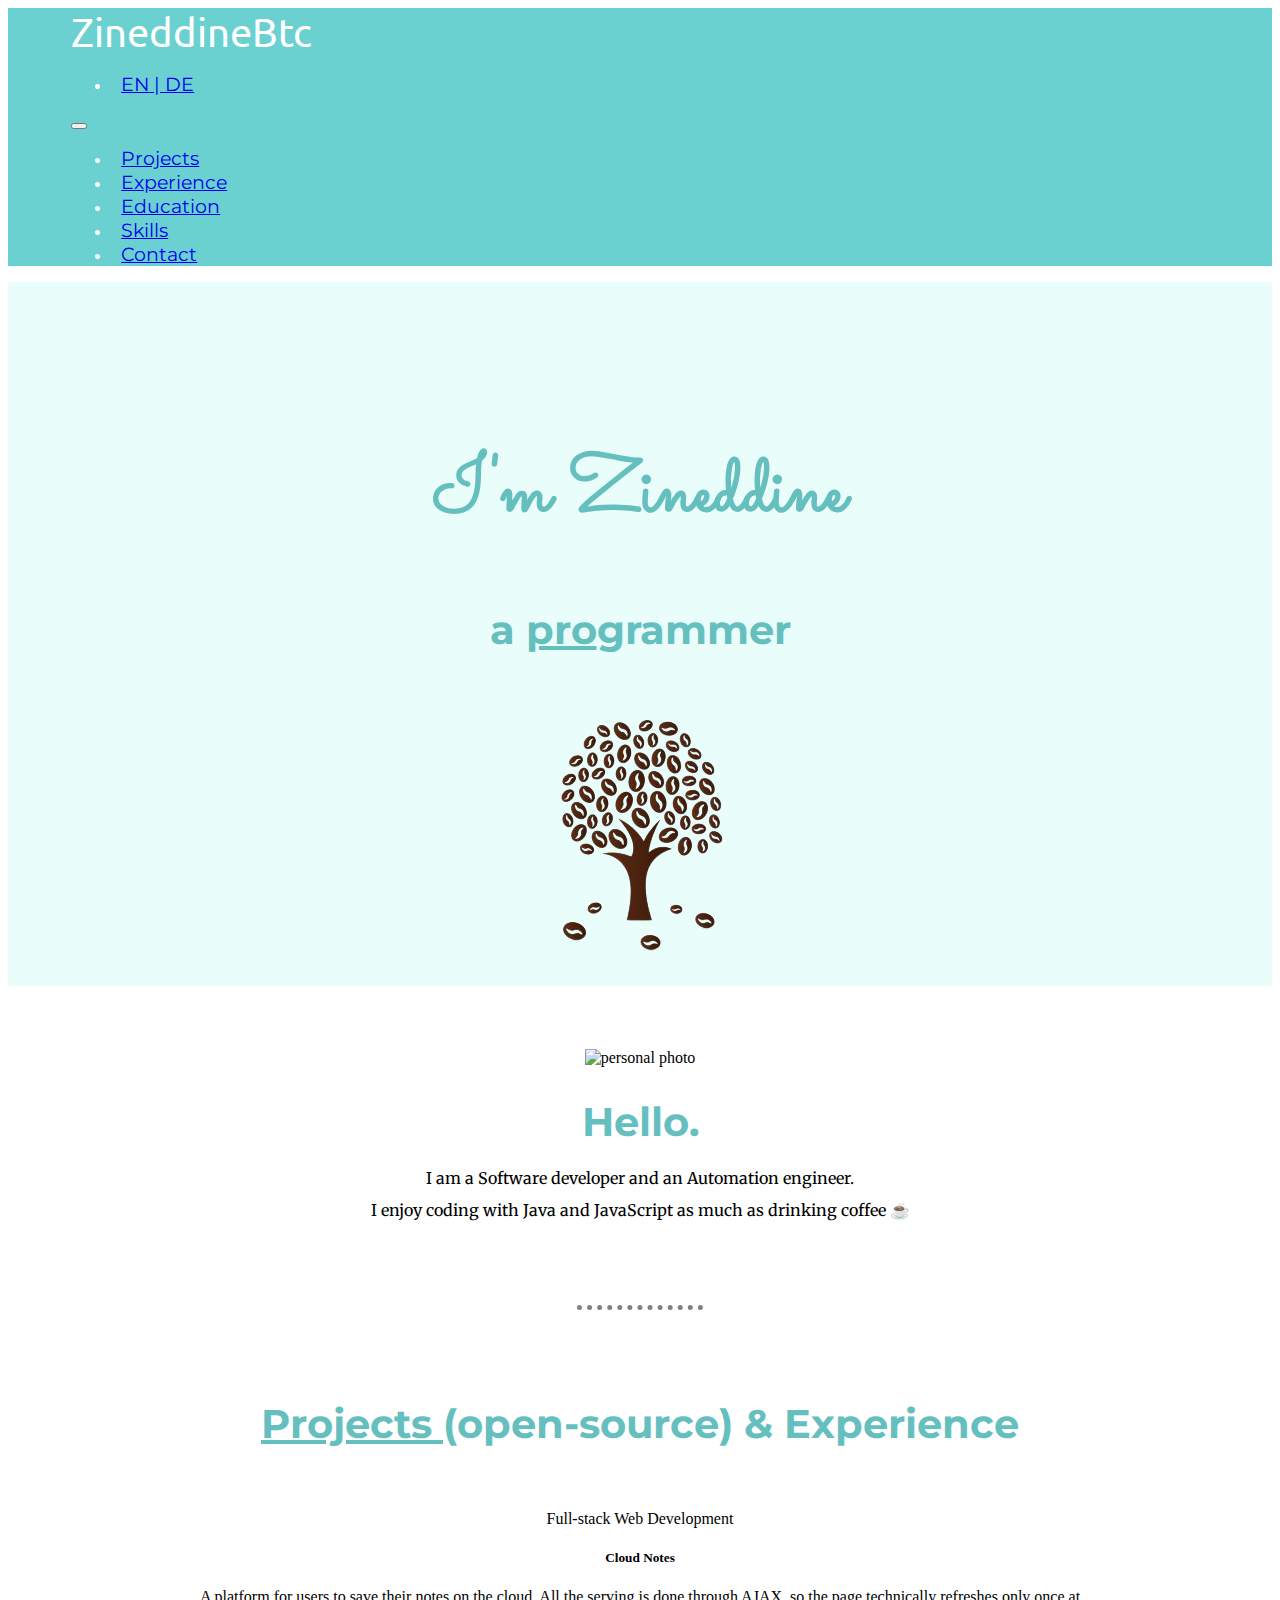
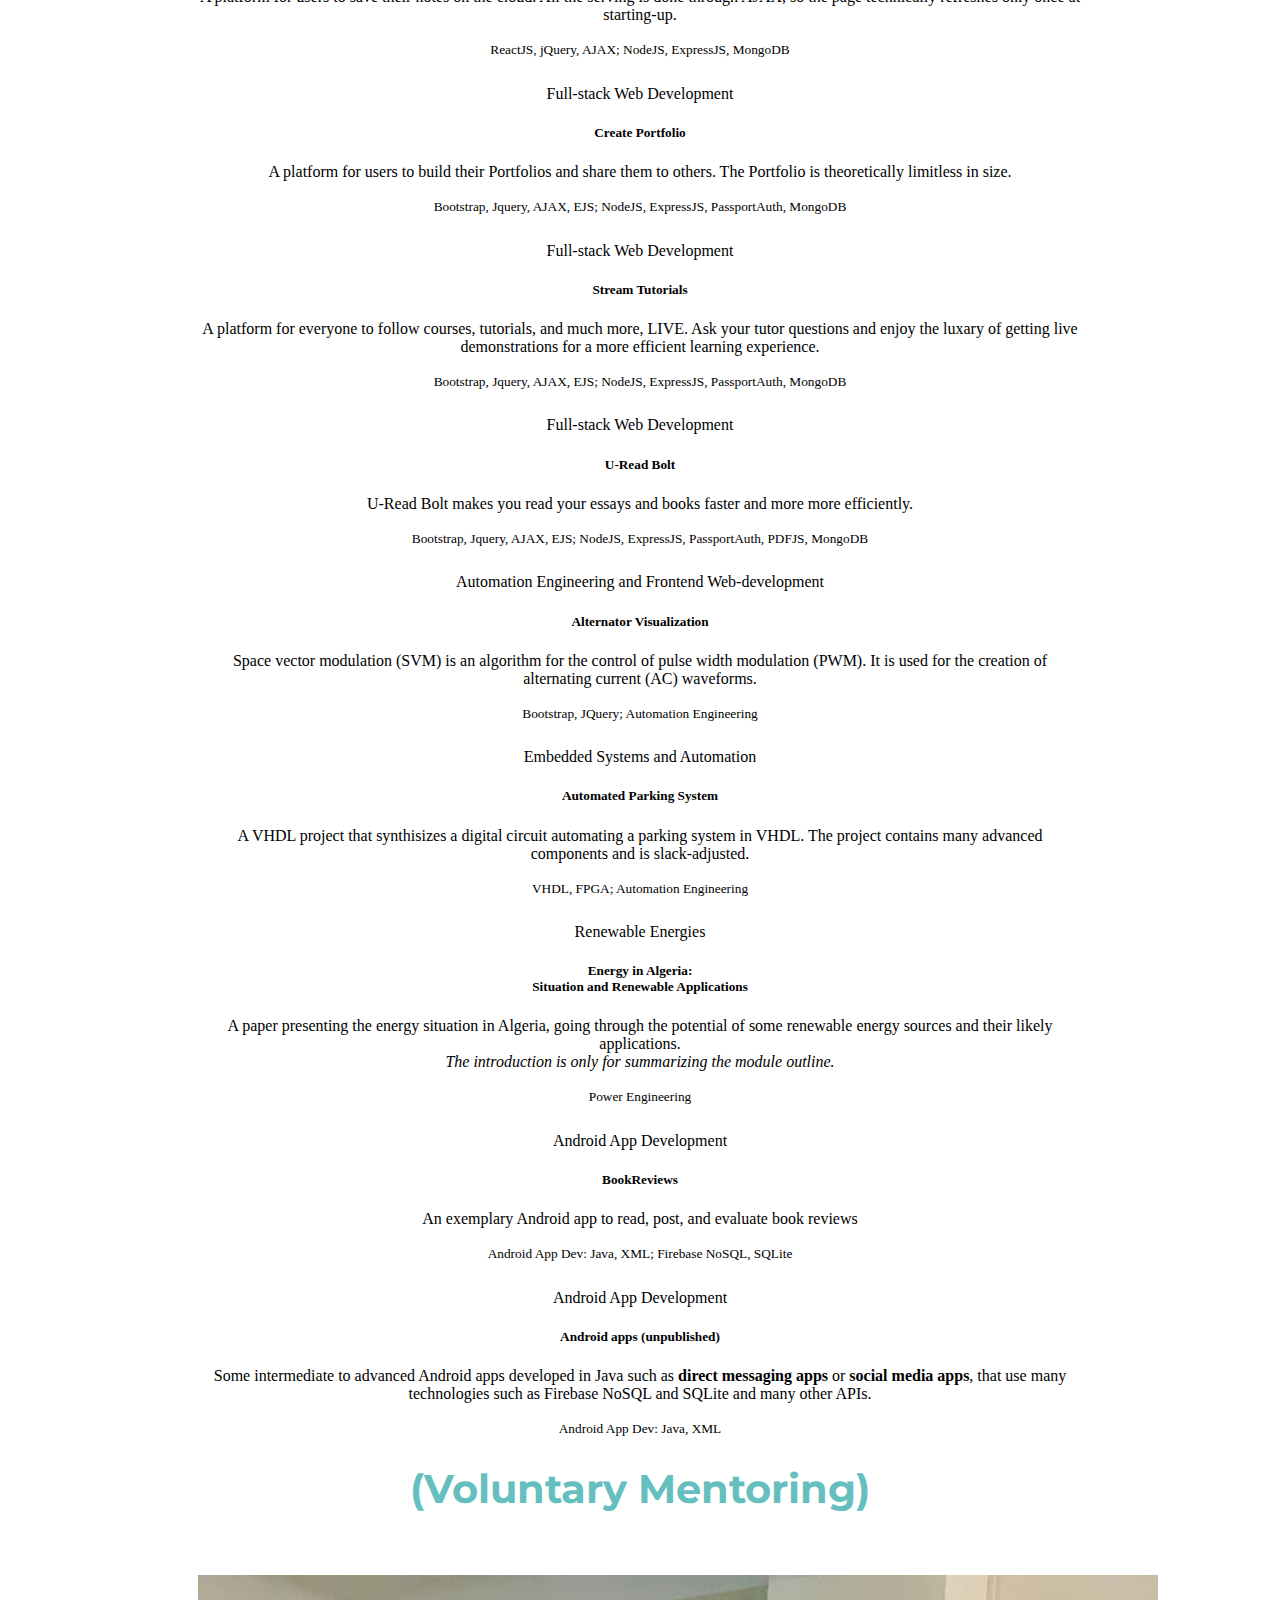
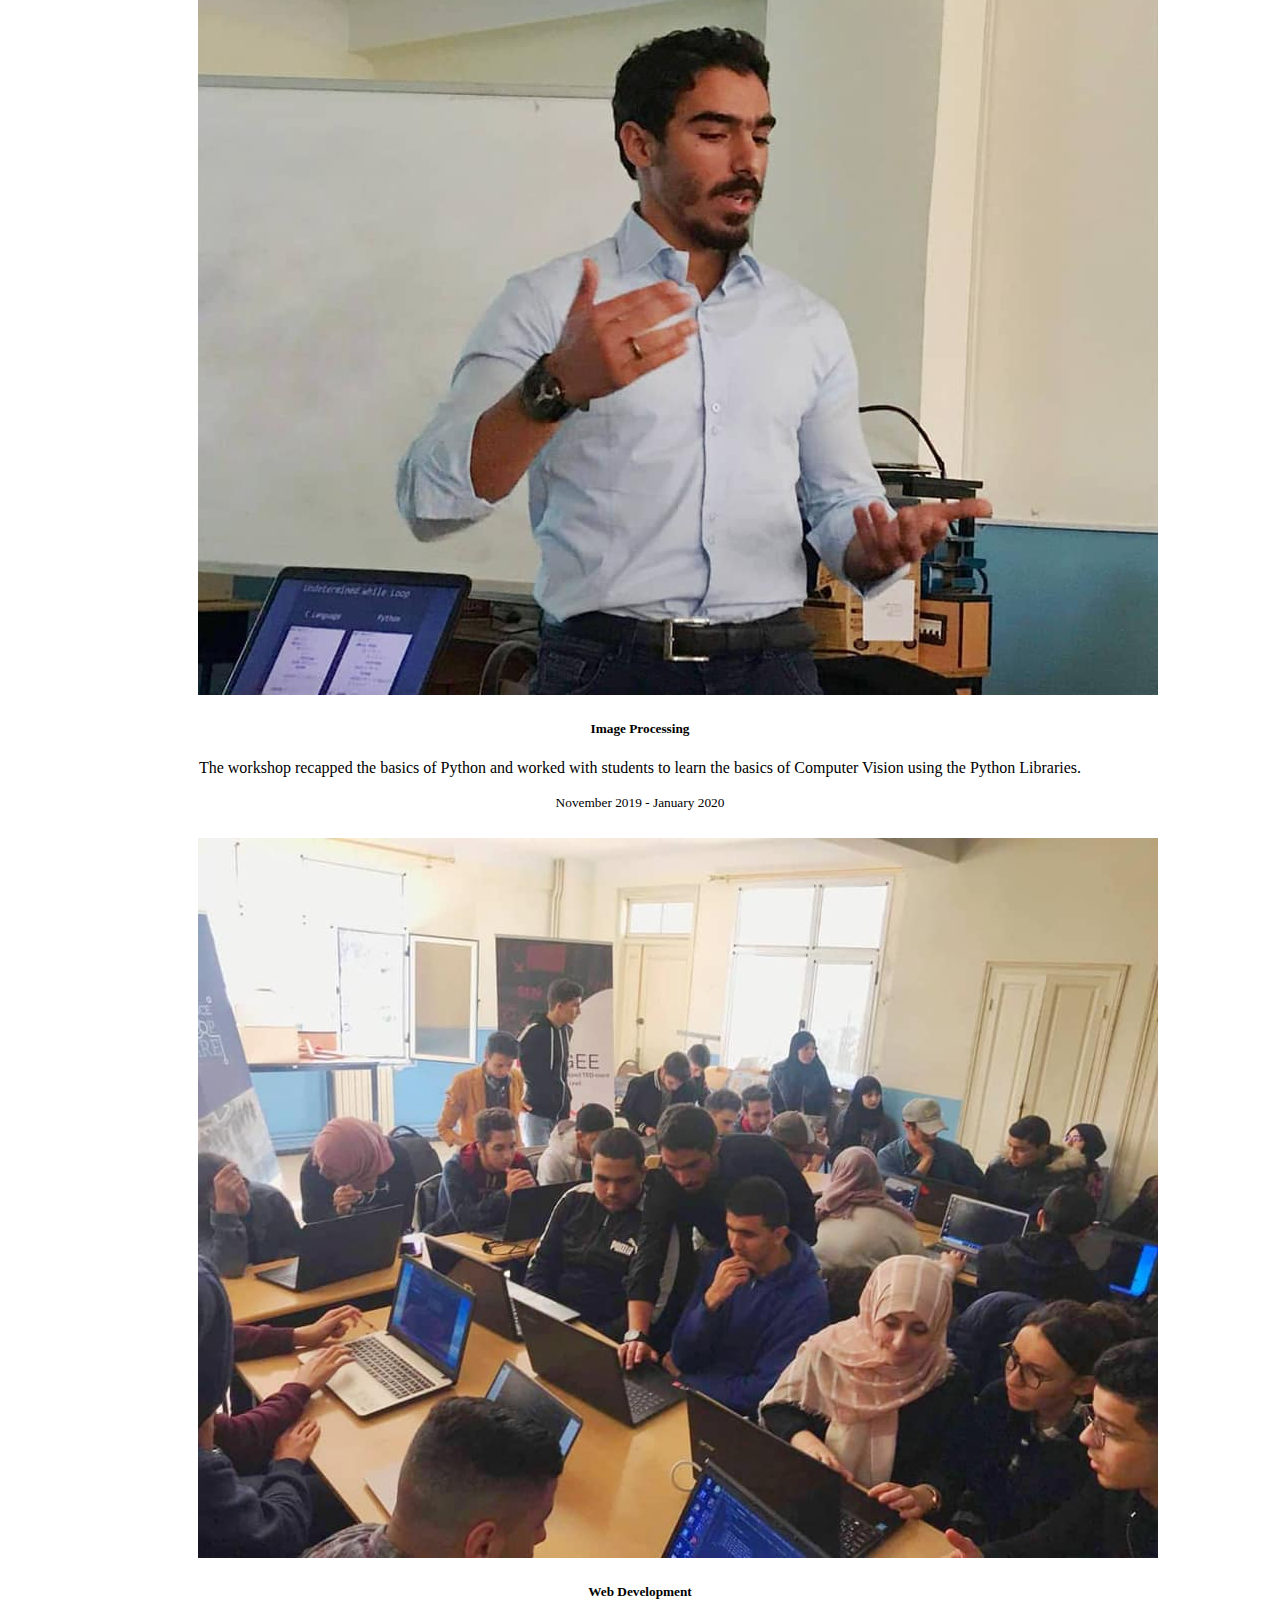
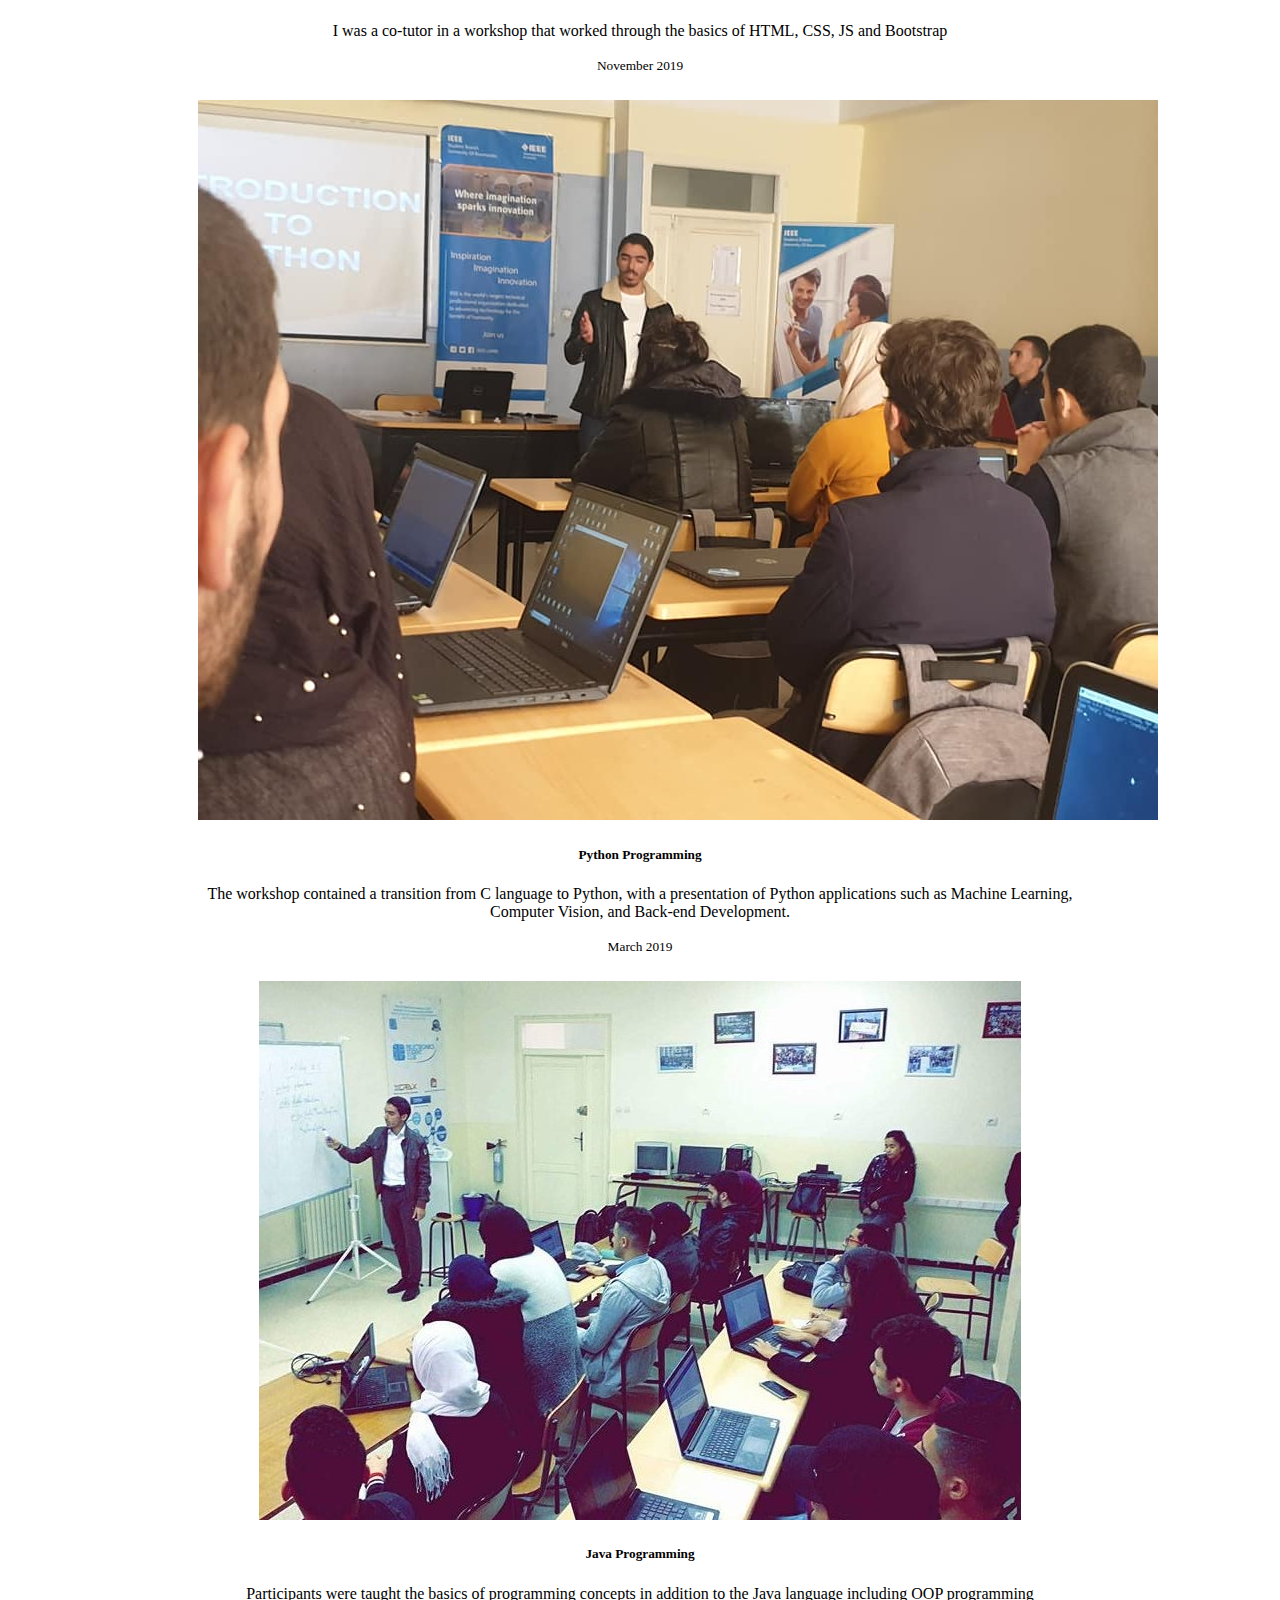
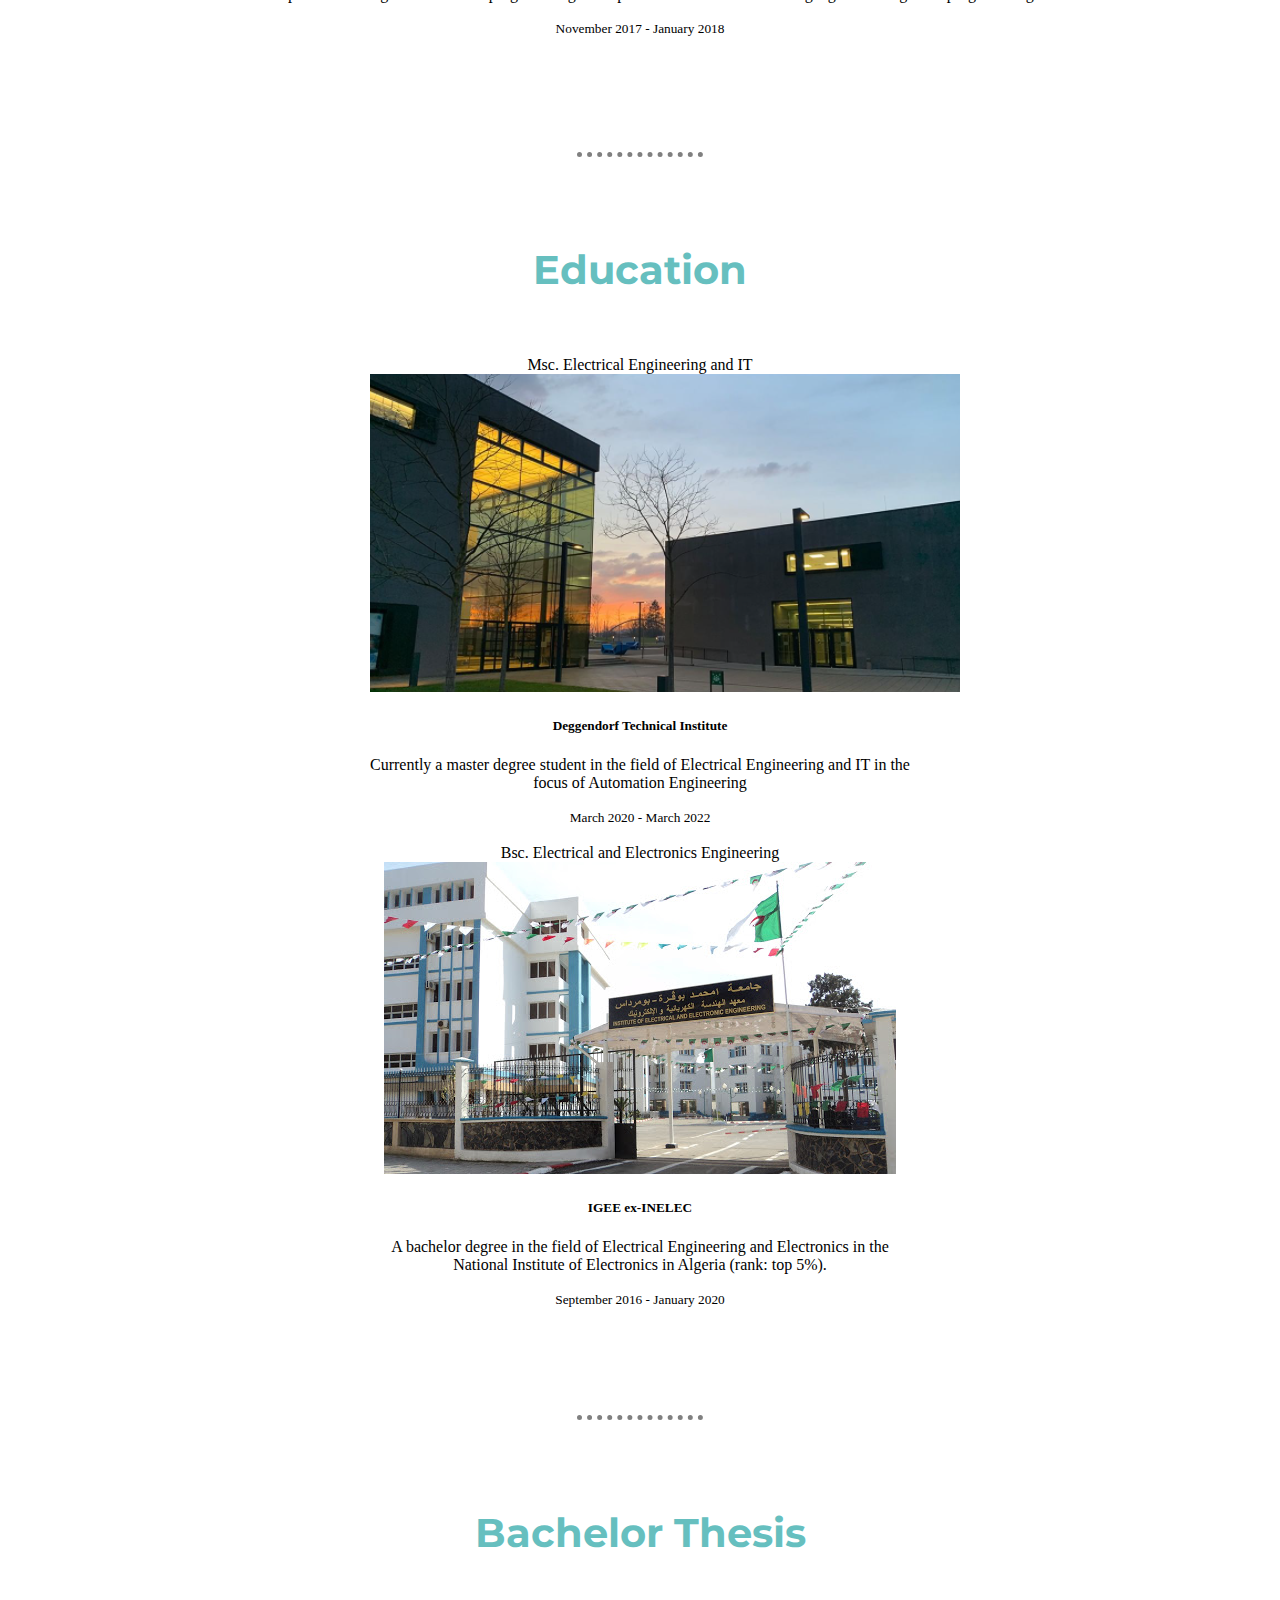
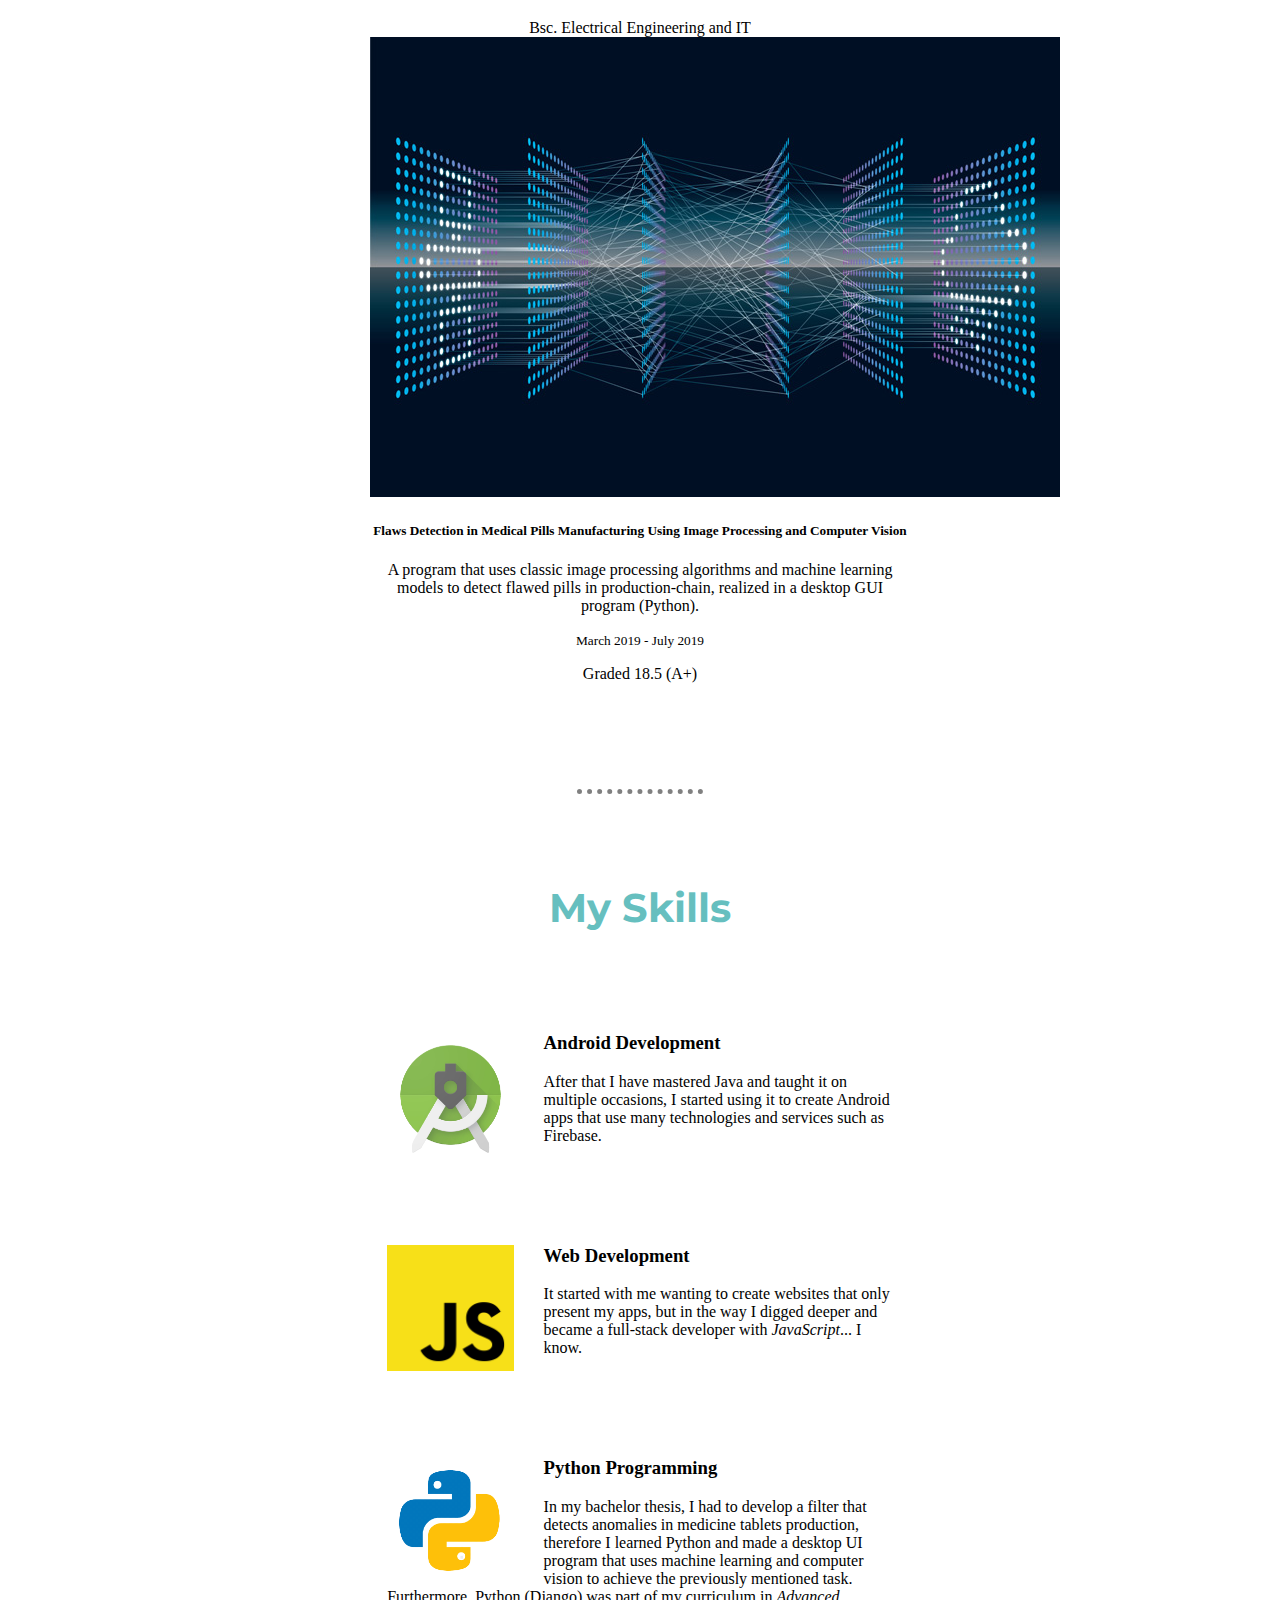
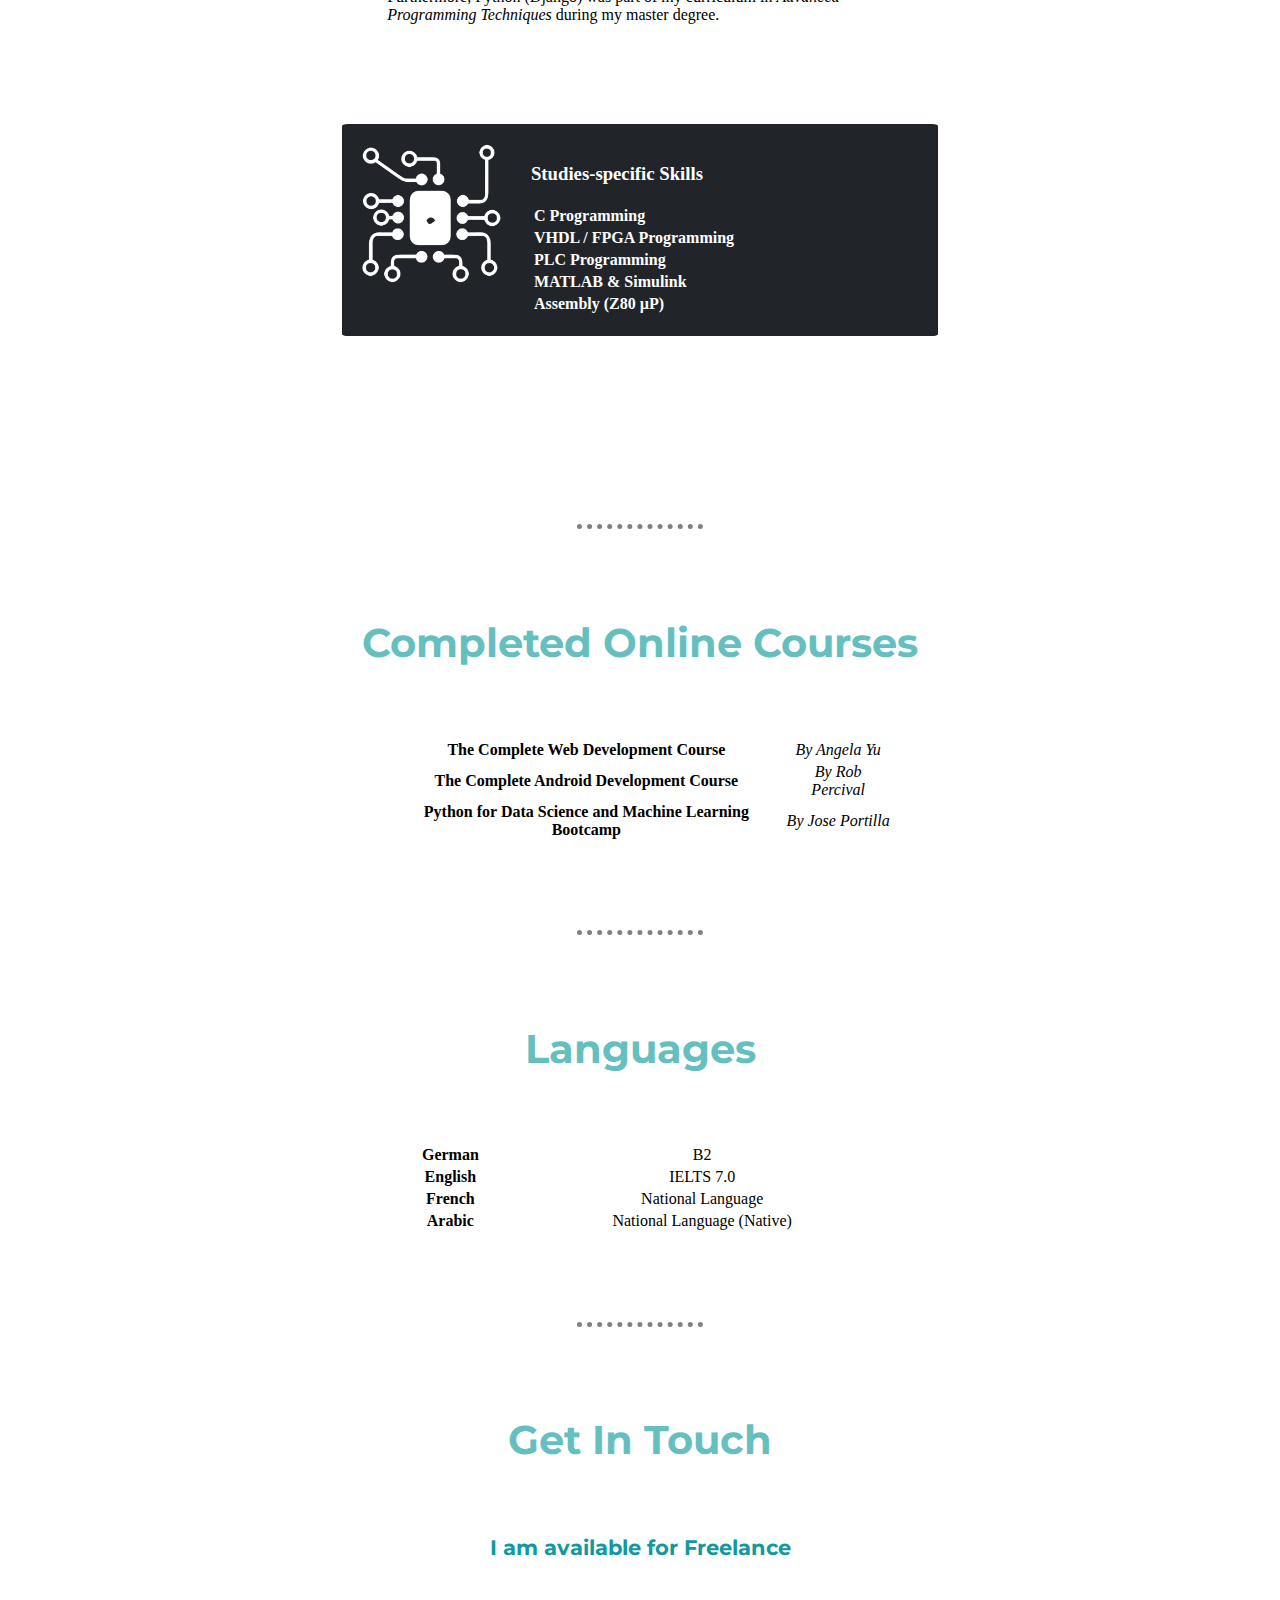
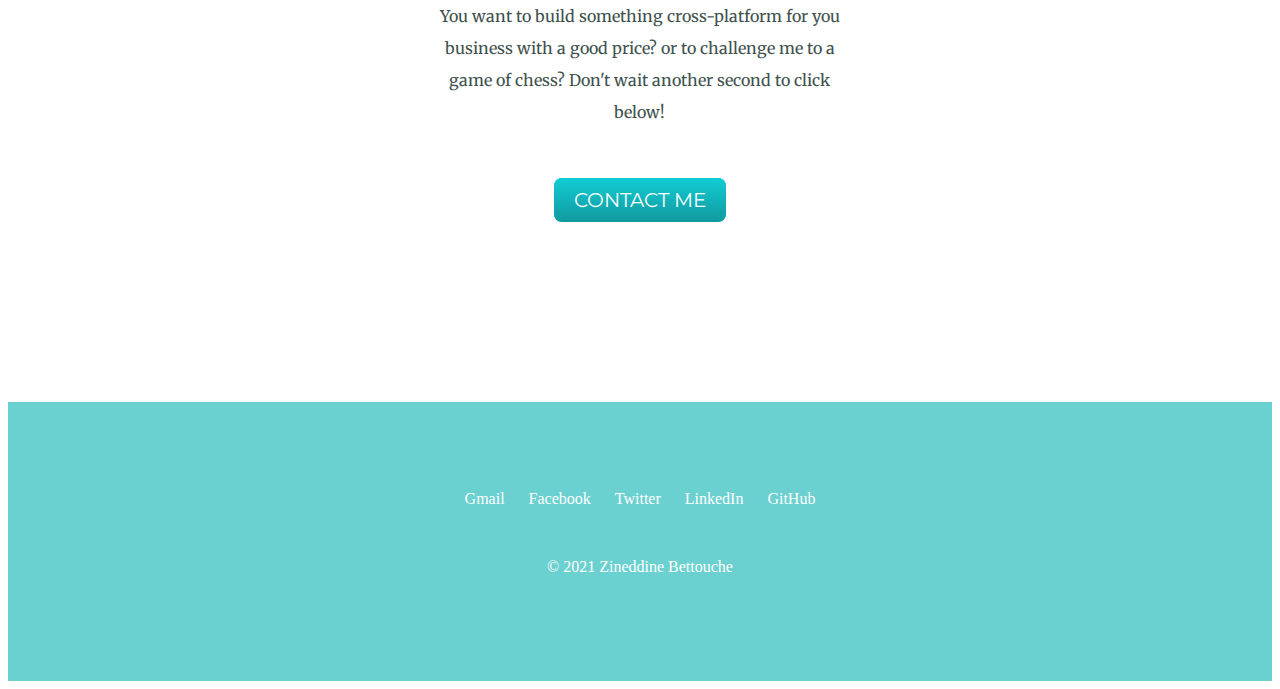
==== index.html @ 15e8aa19 "project added" ====
<!DOCTYPE html>
<html lang="en" dir="ltr">

<head>
  <meta charset="utf-8">
  <meta name="viewport" content="width=device-width, initial-scale=1.0, shrink-to-fit=no">
  <title>Zineddine Bettouche</title>

  <!-- CSS -->
  <link rel="stylesheet" href="style.css">

  <!-- Bootstrap -->
  <link href="https://cdn.jsdelivr.net/npm/bootstrap@5.0.0-beta1/dist/css/bootstrap.min.css" rel="stylesheet" integrity="sha384-giJF6kkoqNQ00vy+HMDP7azOuL0xtbfIcaT9wjKHr8RbDVddVHyTfAAsrekwKmP1" crossorigin="anonymous">

  <!-- Fonts -->
  <link rel="preconnect" href="https://fonts.gstatic.com">
  <link href="https://fonts.googleapis.com/css2?family=Montserrat:wght@400;900&family=Merriweather&family=Sacramento&family=Ubuntu&display=swap" rel="stylesheet">
</head>

<body>
  <section id="nav-section">
    <div class="container-fluid" id="nav-container-fluid">
      <!-- Nav Bar -->
      <nav class="navbar navbar-dark" id="navbar">
        <div class="container-fluid" style="padding:0;">
          <a class="navbar-brand" id="nav-brand">ZineddineBtc</a>
          <ul class="navbar-nav" id="language-ul">
            <li class="nav-item">
              <a class="nav-link link-navbar" href="index-de.html"><span style="text-decoration: underline;">EN</span> | DE</a>
            </li>
          </ul>
          <button class="navbar-toggler" type="button" data-bs-toggle="collapse" data-bs-target="#navbarSupportedContent" aria-controls="navbarSupportedContent" aria-expanded="false" aria-label="Toggle navigation">
            <span class="navbar-toggler-icon"></span>
          </button>
          <div class="collapse navbar-collapse" id="navbarSupportedContent">
            <ul class="navbar-nav">
              <li class="nav-item">
                <a class="nav-link link-navbar" target="_blank" rel="noopener noreferrer" href="https://www.github.com/ZineddineBtc">Projects</a>
              </li>
              <li class="nav-item">
                <a class="nav-link link-navbar" href="#experience">Experience</a>
              </li>
              <li class="nav-item">
                <a class="nav-link link-navbar" href="#education">Education</a>
              </li>
              <li class="nav-item">
                <a class="nav-link link-navbar" href="#skills">Skills</a>
              </li>
              <li class="nav-item ">
                <a class="nav-link link-navbar" href="#footer">Contact</a>
              </li>
            </ul>
          </div>
        </div>
      </nav>
    </div>
  </section>


  <div id="header-div">
    <h1 id="zineddine">I'm Zineddine</h1>
    <h2 id="programmer">a <span id="pro">pro</span>grammer</h2>
    <img alt="Coffee tree" src="images/coffee-tree.png" id="tree-img" />
  </div>

  <div id="hello-div">
    <img src="images/personal-image-circle.png" alt="personal photo" id="profile-img" />
    <h2 id="hello-h2">Hello.</h2>
    <p id="hello-p">I am a Software developer and an Automation engineer.<br>I enjoy coding with Java and JavaScript as much as drinking coffee ☕</p>
  </div>

  <hr class="break-line">

  <div id="experience">
    <h2 id="experience-h2"><a id="projects-a" target="_blank" rel="noopener noreferrer" href="https://www.github.com/ZineddineBtc">Projects </a>(open-source) & Experience</h2>
    <div class="row">
      <div class="col-md-6 experience-col">
        <div class="card">
          <div class="card-header">Full-stack Web Development</div>
          <div class="card-body">
            <h5><a class="experience-title-a" target="_blank" rel="noopener noreferrer" href="https://cloud-note.herokuapp.com/">Cloud Notes</a></h5>
            <p class="card-text">
              A platform for users to save their notes on the cloud. All the serving is done through AJAX, so the page technically refreshes only once at starting-up.
            </p>
            <p class="card-text"><small class="text-muted">ReactJS, jQuery, AJAX; NodeJS, ExpressJS, MongoDB</small></p>
          </div>
        </div>
      </div>
      <div class="col-md-6 experience-col">
        <div class="card">
          <div class="card-header">Full-stack Web Development</div>
          <div class="card-body">
            <h5><a class="experience-title-a" target="_blank" rel="noopener noreferrer" href="https://create-online-portfolio.herokuapp.com/index">Create Portfolio</a></h5>
            <p class="card-text">
              A platform for users to build their Portfolios and share them to others. The Portfolio is theoretically limitless in size.
            </p>
            <p class="card-text"><small class="text-muted">Bootstrap, Jquery, AJAX, EJS; NodeJS, ExpressJS, PassportAuth, MongoDB</small></p>
          </div>
        </div>
      </div>
      <div class="col-md-6 experience-col">
        <div class="card">
          <div class="card-header">Full-stack Web Development</div>
          <div class="card-body">
            <h5><a class="experience-title-a" target="_blank" rel="noopener noreferrer" href="https://stream-tutorials.herokuapp.com/">Stream Tutorials</a></h5>
            <p class="card-text">
            A platform for everyone to follow courses, tutorials, and much more, LIVE.
            Ask your tutor questions and enjoy the luxary of getting live demonstrations for a more efficient learning experience.
            </p>
            <p class="card-text"><small class="text-muted">Bootstrap, Jquery, AJAX, EJS; NodeJS, ExpressJS, PassportAuth, MongoDB</small></p>
          </div>
        </div>
      </div>
      <div class="col-md-6 experience-col">
        <div class="card">
          <div class="card-header">Full-stack Web Development</div>
          <div class="card-body">
            <h5><a class="experience-title-a" target="_blank" rel="noopener noreferrer" href="https://u-read-bolt.herokuapp.com/">U-Read Bolt</a></h5>
            <p class="card-text">
              U-Read Bolt makes you read your essays and books faster and more more efficiently.
            </p>
            <p class="card-text"><small class="text-muted">Bootstrap, Jquery, AJAX, EJS; NodeJS, ExpressJS, PassportAuth, PDFJS, MongoDB</small></p>
          </div>
        </div>
      </div>
      <div class="col-md-6 experience-col">
        <div class="card">
          <div class="card-header">Automation Engineering and Frontend Web-development</div>
          <div class="card-body">
            <h5><a class="experience-title-a" target="_blank" rel="noopener noreferrer" href="https://zineddinebtc.github.io/Alternator-AutomobilePropulsionSystems-THDeggendorf/">Alternator Visualization</a></h5>
            <p class="card-text">
              Space vector modulation (SVM) is an algorithm for the control of pulse width modulation (PWM). It is used for the creation of alternating current (AC) waveforms.
            </p>
            <p class="card-text"><small class="text-muted">Bootstrap, JQuery; Automation Engineering</small></p>
          </div>
        </div>
      </div>
      <div class="col-md-6 experience-col">
        <div class="card">
          <div class="card-header">Embedded Systems and Automation</div>
          <div class="card-body">
            <h5><a class="experience-title-a" target="_blank" rel="noopener noreferrer" href="https://github.com/ZineddineBtc/Automated-Parking-System-VHDL-">Automated Parking System</a></h5>
            <p class="card-text">
              A VHDL project that synthisizes a digital circuit automating a parking system in VHDL. The project contains many advanced components and is slack-adjusted.
            </p>
            <p class="card-text"><small class="text-muted">VHDL, FPGA; Automation Engineering</small></p>
          </div>
        </div>
      </div>
      <div class="col-md-6 experience-col">
        <div class="card">
          <div class="card-header">Renewable Energies</div>
          <div class="card-body">
            <h5><a class="experience-title-a" target="_blank" rel="noopener noreferrer" href="Renewable Energies - Thesis.pdf">Energy in Algeria:<br>Situation and Renewable Applications</a></h5>
            <p class="card-text">
              A paper presenting the energy situation in Algeria, going through the potential of some renewable energy sources and their likely applications.
              <br><em>The introduction is only for summarizing the module outline.</em>
            </p>
            <p class="card-text"><small class="text-muted">Power Engineering</small></p>
          </div>
        </div>
      </div>
      <div class="col-md-6 experience-col">
        <div class="card">
          <div class="card-header">Android App Development</div>
          <div class="card-body">
            <h5><a class="experience-title-a" target="_blank" rel="noopener noreferrer" href="https://github.com/ZineddineBtc/BookReviews">BookReviews</a></h5>
            <p class="card-text">
              An exemplary Android app to read, post, and evaluate book reviews
            </p>
            <p class="card-text"><small class="text-muted">Android App Dev: Java, XML; Firebase NoSQL, SQLite</small></p>
          </div>
        </div>
      </div>
      <div class="col-md-6 experience-col">
        <div class="card">
          <div class="card-header">Android App Development</div>
          <div class="card-body">
            <h5><a class="experience-title-a" target="_blank" rel="noopener noreferrer" href="https://github.com/ZineddineBtc">Android apps (unpublished)</a></h5>
            <p class="card-text">
              Some intermediate to advanced Android apps developed in Java such as <strong>direct messaging apps</strong> or <strong>social media apps</strong>, that use many technologies such as Firebase NoSQL and SQLite and many other APIs.
            </p>
            <p class="card-text"><small class="text-muted">Android App Dev: Java, XML</small></p>
          </div>
        </div>
      </div>
    </div>
    
    <h2 id="experience-h2">(Voluntary Mentoring)</h2>

    <div class="row">
      <div class="col-md-6 experience-col">
        <div class="card">
          <img src="images/image-processing.jpg" class="card-img-top" alt="">
          <div class="card-body">
            <h5><a class="experience-title-a" target="_blank" rel="noopener noreferrer" href="https://www.facebook.com/InelectronicsStudentClub/posts/1482052775290284">Image Processing</a></h5>
            <p class="card-text">The workshop recapped the basics of Python and worked
              with students to learn the basics of Computer Vision using the Python Libraries.
            </p>
            <p class="card-text"><small class="text-muted">November 2019 - January 2020</small></p>
          </div>
        </div>
      </div>
      <div class="col-md-6 experience-col">
        <div class="card">
          <img src="images/web-development.jpg" class="card-img-top" alt="">
          <div class="card-body">
            <h5><a class="experience-title-a" target="_blank" rel="noopener noreferrer" href="https://www.facebook.com/InelectronicsStudentClub/posts/1487286304766931">Web Development</a></h5>
            <p class="card-text">I was a co-tutor in a workshop that worked through the basics of HTML, CSS, JS
              and Bootstrap</p>
            <p class="card-text"><small class="text-muted">November 2019</small></p>
          </div>
        </div>
      </div>
    </div>

    <div class="row">
      <div class="col-md-6 experience-col">
        <div class="card">
          <img src="images/python-programming.jpg" class="card-img-top" alt="">
          <div class="card-body">
            <h5><a class="experience-title-a" target="_blank" rel="noopener noreferrer" href="https://www.facebook.com/IEEE.UMBB/posts/586352315178975">Python Programming</a></h5>
            <p class="card-text">The workshop contained a transition from C language to Python, with a
              presentation of Python applications such as Machine Learning, Computer Vision, and Back-end Development.</p>
            <p class="card-text"><small class="text-muted">March 2019</small></p>
          </div>
        </div>
      </div>

      <div class="col-md-6 experience-col">
        <div class="card">
          <img src="images/java-programming.jpg" class="card-img-top" alt="">
          <div class="card-body">
            <h5><a class="experience-title-a" target="_blank" rel="noopener noreferrer" href="https://www.facebook.com/InelectronicsStudentClub">Java Programming</a></h5>
            <p class="card-text">Participants were taught the basics of programming concepts in addition
              to the Java language including OOP programming</p>
            <p class="card-text"><small class="text-muted">November 2017 - January 2018</small></p>
          </div>
        </div>
      </div>
    </div>
  </div>

  <hr class="break-line">

  <div id="education">
    <h2 id="education-h2">Education</h2>

    <div class="card education-card" style="max-width: 540px;">
      <div class="card-header">
        Msc. Electrical Engineering and IT
      </div>
      <img src="images/thd.png" alt="">
      <div class="card-body">
        <h5><a class="education-title-a" target="_blank" rel="noopener noreferrer" href="https://www.th-deg.de">Deggendorf Technical Institute</a></h5>
        <p class="card-text">Currently a master degree student in the field of Electrical Engineering and IT in the focus of Automation Engineering</p>
        <p class="card-text"><small class="text-muted">March 2020 - March 2022</small></p>
      </div>
    </div>

    <div class="card education-card" style="max-width: 540px;">
      <div class="card-header">
        Bsc. Electrical and Electronics Engineering
      </div>
      <img src="images/inelec.jpg" alt="">
      <div class="card-body">
        <h5><a class="education-title-a" target="_blank" rel="noopener noreferrer" href="http://igee.univ-boumerdes.dz">IGEE ex-INELEC</a></h5>
        <p class="card-text">A bachelor degree in the field of Electrical Engineering and Electronics in the National Institute of Electronics in
          Algeria (rank: top 5%).</p>
        <p class="card-text"><small class="text-muted">September 2016 - January 2020</small></p>
      </div>
    </div>
  </div>

  <hr class="break-line">

  <div id="education">
    <h2 id="education-h2">Bachelor Thesis</h2>

    <div id="bachelor-thesis" class="card education-card" style="max-width: 540px;">
      <div class="card-header">
        Bsc. Electrical Engineering and IT
      </div>
      <img src="images/machinelearning.jpg" alt="">
      <div class="card-body">
        <h5><a class="education-title-a" target="_blank" rel="noopener noreferrer" href="FYP.pdf">Flaws Detection in Medical Pills Manufacturing Using Image Processing and Computer Vision</a></h5>
        <p class="card-text">
          A program that uses classic image processing algorithms and machine learning models to detect flawed pills in production-chain, realized in a desktop GUI program (Python).
        </p>
        <p class="card-text"><small class="text-muted">March 2019 - July 2019</small></p>
      </div>
      <div class="card-footer">
        Graded 18.5 (A+)
      </div>
    </div>
  </div>

  <hr class="break-line">

  <div id="skills">
    <h2 id="skills-h2">My Skills</h2>
    <div class="skill-row">
      <img class="skill-img" src="images/android-icon.png" alt="">
      <h3>Android Development</h3>
      <p>After that I have mastered Java and taught it on multiple occasions, I started using it to create Android apps that use many technologies and services such as Firebase.</p>
    </div>
    <div class="skill-row">
      <img class="skill-img" src="images/web-icon.png" alt="">
      <h3>Web Development</h3>
      <p>It started with me wanting to create websites that only present my apps, but in the way I digged deeper and became a full-stack developer with <em>JavaScript</em>... I know.</p>
    </div>
    <div class="skill-row">
      <img class="skill-img" src="images/python-icon.png" alt="">
      <h3>Python Programming</h3>
      <p>In my bachelor thesis, I had to develop a filter that detects anomalies in medicine tablets production, therefore I learned Python and made a desktop UI program that uses machine learning and computer vision to achieve the previously
        mentioned task. Furthermore, Python (Django) was part of my curriculum in <em>Advanced Programming Techniques</em> during my master degree.</p>
    </div>
    <div class="skill-row" id="studies-specific-skills">
      <img class="skill-img" src="images/electronics.png" alt="">
      <h3>Studies-specific Skills</h3>
      <table id="studies-specific-skills-table" class="table table-dark table-bordered">
        <tbody>
          <tr>
            <th scope="row">C Programming</th>
          </tr>
          <tr>
            <th scope="row">VHDL / FPGA Programming</th>
          </tr>
          <tr>
            <th scope="row">PLC Programming</th>
          </tr>
          <tr>
            <th scope="row">MATLAB & Simulink</th>
          </tr>
          <tr>
            <th scope="row">Assembly (Z80 µP)</th>
          </tr>
        </tbody>
      </table>
    </div>
  </div>

  <hr class="break-line">
  <div id="languages">
    <h2 id="languages-h2">Completed Online Courses</h2>
    <table class="table table-bordered" id="languages-table">
      <tbody>
        <tr>
          <th scope="row">
            <a target="_blank" rel="noopener noreferrer" class="education-title-a" href="https://www.udemy.com/course/the-complete-web-development-bootcamp/?utm_source=adwords&utm_medium=udemyads&utm_campaign=WebDevelopment_v.PROF_la.EN_cc.ROW_ti.8322&utm_content=deal4584&utm_term=_._ag_80385735315_._ad_437497334058_._kw__._de_c_._dm__._pl__._ti_dsa-774930035449_._li_1004234_._pd__._&matchtype=b&gclid=EAIaIQobChMI5YOq2pvV7wIVAdN3Ch2IUAPYEAAYASAAEgLe4fD_BwE">
              The Complete Web Development Course
            </a>  
          </th>
          <td><em>By Angela Yu</em></td>
        </tr>
        <tr>
          <th scope="row">
            <a target="_blank" rel="noopener noreferrer" class="education-title-a" href="https://www.udemy.com/course/the-complete-android-oreo-developer-course/?utm_source=adwords&utm_medium=udemyads&utm_campaign=LongTail_la.EN_cc.ROW&utm_content=deal4584&utm_term=_._ag_77879424134_._ad_437497333833_._kw__._de_c_._dm__._pl__._ti_dsa-1007766171312_._li_1004234_._pd__._&matchtype=b&gclid=EAIaIQobChMIqtzwqZzV7wIVmKl3Ch1zOgFxEAAYASAAEgIk8_D_BwE">
              The Complete Android Development Course
            </a> 
          </th>
          <td><em>By Rob Percival</em></td>
        </tr>
        <tr>
          <th scope="row">
            <a target="_blank" rel="noopener noreferrer" class="education-title-a" href="https://www.udemy.com/course/python-for-data-science-and-machine-learning-bootcamp/">
              Python for Data Science and Machine Learning Bootcamp
            </a> 
          </th>
          <td><em>By Jose Portilla</em></td>
        </tr>
      </tbody>
    </table>
  </div>

  <hr class="break-line">

  <div id="languages">
    <h2 id="languages-h2">Languages</h2>
    <table class="table table-bordered" id="languages-table">
      <tbody>
        <tr>
          <th scope="row">German</th>
          <td>B2</td>
        </tr>
        <tr>
          <th scope="row">English</th>
          <td>IELTS 7.0</td>
        </tr>
        <tr>
          <th scope="row">French</th>
          <td>National Language</td>
        </tr>
        <tr>
          <th scope="row">Arabic</th>
          <td>National Language (Native)</td>
        </tr>
      </tbody>
    </table>
  </div>

  <hr class="break-line">

  <div id="contact-me">
    <h2 id="contact-me-h2">Get In Touch</h2>
    <h3 id="contact-me-h3">I am available for Freelance</h3>
    <p id="contact-me-p">You want to build something cross-platform for you business with a good price? or to challenge me to a game of chess? Don't wait another second to click below!</p>
    <a id="contact-me-btn" href="mailto:zineddine.bettouche.inbox@gmail.com">CONTACT ME</a>
  </div>

  <footer id="footer">
    <div class="socials">
      <a class="socials-link" href="mailto:zineddine.bettouche.inbox@gmail.com">Gmail</a>
      <a class="socials-link" target="_blank" rel="noopener noreferrer" href="https://www.facebook.com/zineddine.bettouche">Facebook</a>
      <a class="socials-link" target="_blank" rel="noopener noreferrer" href="https://www.twitter.com/ZineddineBtc">Twitter</a>
      <a class="socials-link" target="_blank" rel="noopener noreferrer" href="https://www.linkedin.com/in/zneddine-bettouche">LinkedIn</a>
      <a class="socials-link" target="_blank" rel="noopener noreferrer" href="https://www.github.com/ZineddineBtc">GitHub</a>
    </div>
    <p id="copyright">© 2021 Zineddine Bettouche</p>

  </footer>

  <!-- Bootstrap -->
  <script src="https://cdn.jsdelivr.net/npm/bootstrap@5.0.0-beta1/dist/js/bootstrap.bundle.min.js" integrity="sha384-ygbV9kiqUc6oa4msXn9868pTtWMgiQaeYH7/t7LECLbyPA2x65Kgf80OJFdroafW" crossorigin="anonymous"></script>

  <!-- jQuery CDN -->
  <script src="https://ajax.googleapis.com/ajax/libs/jquery/3.5.1/jquery.min.js"></script>
</body>

</html>
---- style.css ----
#nav-section{
  background-color: #6AD0D0;
  color: #fff;
}
#nav-container-fluid{
  padding: 0 5%;
}
#nav-brand{
  font-family: "Ubuntu";
  font-size: 2.5rem;
}
.nav-item{
  padding: 0 10px;
}
.link-navbar{
  font-size: 1.2rem;
  font-family: "Montserrat";
}
#header-div {
  background-color: #E9FEFA;
  padding-top: 100px;
  text-align: center;
  color: #66BFBF;
}
#zineddine {
  font-family: 'Sacramento', cursive;
  font-size: 5rem;
  font-weight: bolder;
}
#programmer {
  font-family: 'Montserrat', sans-serif;
  font-size: 2.5rem;
  margin: 3%;
}
#DE-programmer {
  font-family: 'Montserrat', sans-serif;
  font-size: 2.5rem;
  margin: 3%;
}
#pro {
  text-decoration: underline;
}
#hello-div {
  text-align: center;
  padding: 5%;
}
#profile-img {
  width: 200px;
}
#hello-h2 {
  font-family: 'Montserrat', sans-serif;
  font-size: 2.5rem;
  color: #66BFBF;
  margin: 30px auto 10px;
}
#hello-p {
  line-height: 2;
  font-family: 'Merriweather', serif;
}
.break-line {
  border-style: none;
  border-top-style: dotted;
  border-color: grey;
  background-color: white;
  border-width: 5px;
  width: 10%;
  margin: 0 auto;
}
#experience {
  padding: 7% 15%;
  text-align: center;
}
#projects-a {
  color: #66BFBF;
}
#projects-a:hover {
  color: blue;
  background: url(http://upload.wikimedia.org/wikipedia/commons/6/64/Icon_External_Link.png)     center right no-repeat;
  padding-right: 13px;
}
.experience-col {
  margin-bottom: 3%;
}
#experience-h2 {
  font-family: 'Montserrat', sans-serif;
  font-size: 2.5rem;
  color: #66BFBF;
  margin: 0 auto 7%;
}
.experience-title-a {
  text-decoration: none;
  color: black;
}
.experience-title-a:hover {
  background: url(http://upload.wikimedia.org/wikipedia/commons/6/64/Icon_External_Link.png)     center right no-repeat;
  padding-right: 13px;
}
#education {
  padding: 7% 15%;
  text-align: center;
}
#education-h2 {
  font-family: 'Montserrat', sans-serif;
  font-size: 2.5rem;
  color: #66BFBF;
  margin: 0 auto 7%;
}
.education-card {
  margin: 0 auto 2%;
}
.education-title-a {
  text-decoration: none;
  color: black;
}
.education-title-a:hover {
  background: url(http://upload.wikimedia.org/wikipedia/commons/6/64/Icon_External_Link.png)     center right no-repeat;
  padding-right: 13px;
}
#skills {
  padding: 7% 10%;
}
#skills-h2 {
  text-align: center;
  font-family: 'Montserrat', sans-serif;
  font-size: 2.5rem;
  color: #66BFBF;
  margin: 0 auto 7%;
}
.skill-row{
  width: 50%;
  margin: 100px auto;
  text-align: left;
}
.skill-img {
  width: 25%;
  float: left;
  margin-right: 30px;
}
#DE-studies-specific-skills-img {
  width: 25%;
  float: left;
  margin-right: 30px;
}
#studies-specific-skills {
  background-color: #212529;
  color: #fff;
  padding: 2%;
  width: 55%;
  border-radius: 1%;
}
#DE-studies-specific-skills {
  background-color: #212529;
  color: #fff;
  padding: 2%;
  width: 55%;
  border-radius: 1%;
}
#studies-specific-skills-table {
  width: 50%;
}
#DE-studies-specific-skills-table {
  width: 50%;
}
#completed-courses {
  padding: 7% 15%;
  text-align: center;
}
#completed-courses-h2 {
  font-family: 'Montserrat', sans-serif;
  font-size: 2.5rem;
  color: #66BFBF;
  margin: 0 auto 7%;
}

#languages {
  padding: 7% 10%;
  text-align: center;
}
#languages-h2 {
  font-family: 'Montserrat', sans-serif;
  font-size: 2.5rem;
  color: #66BFBF;
  margin: 0 auto 7%;
}
#languages-table {
  width: 50%;
  margin: 0 auto;
}
#contact-me {
  padding: 7% 10% 15%;
  text-align: center;
}
#contact-me-h2 {
  font-family: 'Montserrat', sans-serif;
  font-size: 2.5rem;
  color: #66BFBF;
  margin: 0 auto 7%;
}
#contact-me-h3 {
  font-family: 'Montserrat', sans-serif;
  color: #11999E;
  font-size: 1.3rem;
}
#contact-me-p {
  width: 40%;
  margin: 40px auto 60px;
  line-height: 2;
  font-family: 'Merriweather', serif;
  color: #40514E;
}
#contact-me-btn {
  background: #11CDD4;
  background-image: -webkit-linear-gradient(top, #11CDD4, #11999E);
  background-image: -moz-linear-gradient(top, #11CDD4, #11999E);
  background-image: -ms-linear-gradient(top, #11CDD4, #11999E);
  background-image: -o-linear-gradient(top, #11CDD4, #11999E);
  background-image: linear-gradient(to bottom, #11CDD4, #11999E);
  -webkit-border-radius: 8;
  -moz-border-radius: 8;
  border-radius: 8px;
  font-family: 'Montserrat', sans-serif;
  color: #ffffff;
  font-size: 20px;
  padding: 10px 20px 10px 20px;
  text-decoration: none;
}
#contact-me-btn:hover {
  background: #30E3CB;
  background-image: -webkit-linear-gradient(top, #30E3CB, #2BC4AD);
  background-image: -moz-linear-gradient(top, #30E3CB, #2BC4AD);
  background-image: -ms-linear-gradient(top, #30E3CB, #2BC4AD);
  background-image: -o-linear-gradient(top, #30E3CB, #2BC4AD);
  background-image: linear-gradient(to bottom, #30E3CB, #2BC4AD);
  text-decoration: none;
}
#DE-contact-me-btn {
  background: #11CDD4;
  background-image: -webkit-linear-gradient(top, #11CDD4, #11999E);
  background-image: -moz-linear-gradient(top, #11CDD4, #11999E);
  background-image: -ms-linear-gradient(top, #11CDD4, #11999E);
  background-image: -o-linear-gradient(top, #11CDD4, #11999E);
  background-image: linear-gradient(to bottom, #11CDD4, #11999E);
  -webkit-border-radius: 8;
  -moz-border-radius: 8;
  border-radius: 8px;
  font-family: 'Montserrat', sans-serif;
  color: #ffffff;
  font-size: 20px;
  padding: 10px 20px 10px 20px;
  text-decoration: none;
}
#DE-contact-me-btn:hover {
  background: #30E3CB;
  background-image: -webkit-linear-gradient(top, #30E3CB, #2BC4AD);
  background-image: -moz-linear-gradient(top, #30E3CB, #2BC4AD);
  background-image: -ms-linear-gradient(top, #30E3CB, #2BC4AD);
  background-image: -o-linear-gradient(top, #30E3CB, #2BC4AD);
  background-image: linear-gradient(to bottom, #30E3CB, #2BC4AD);
  text-decoration: none;
}
#footer {
  background-color: #6AD0D0;
  text-align: center;
  padding: 7%;
}
.socials-link {
  padding: 10px;
  text-decoration: none;
  color: #fff;
}
.socials-link:hover {
  text-decoration: underline;
}
#copyright{
  margin-top: 50px;
  color: #fff;
}
@media (max-width: 1024px) {
  #nav-container-fluid{
    padding: 0 2%;
  }
  #nav-brand{
    font-size: 1.5rem;
  }
  #experience-h2, #education-h2, #skills-h2, #languages-h2, #contact-me-h2 {
    font-size: 1.5rem;
  }
  .skill-row{
    width: 90%;
  }
  #studies-specific-skills {
    width: 100%;
  }
  #languages-table {
    width: 80%;
    margin: 0 auto;
  }
  #contact-me-p {
    width: 80%;
  }
  #DE-programmer {
    font-size: 1.5rem;
  }
  #DE-studies-specific-skills{
    text-align: center;
    width: 100%;
  }
  #DE-studies-specific-skills-img {
    float: none;
    margin-right: 0px;
  }
  #DE-studies-specific-skills-table {
    width: 100%;
  }
  #DE-contact-me-btn {
    font-size: 14px;
    padding: 5px 10px 5px 10px;
  }

}
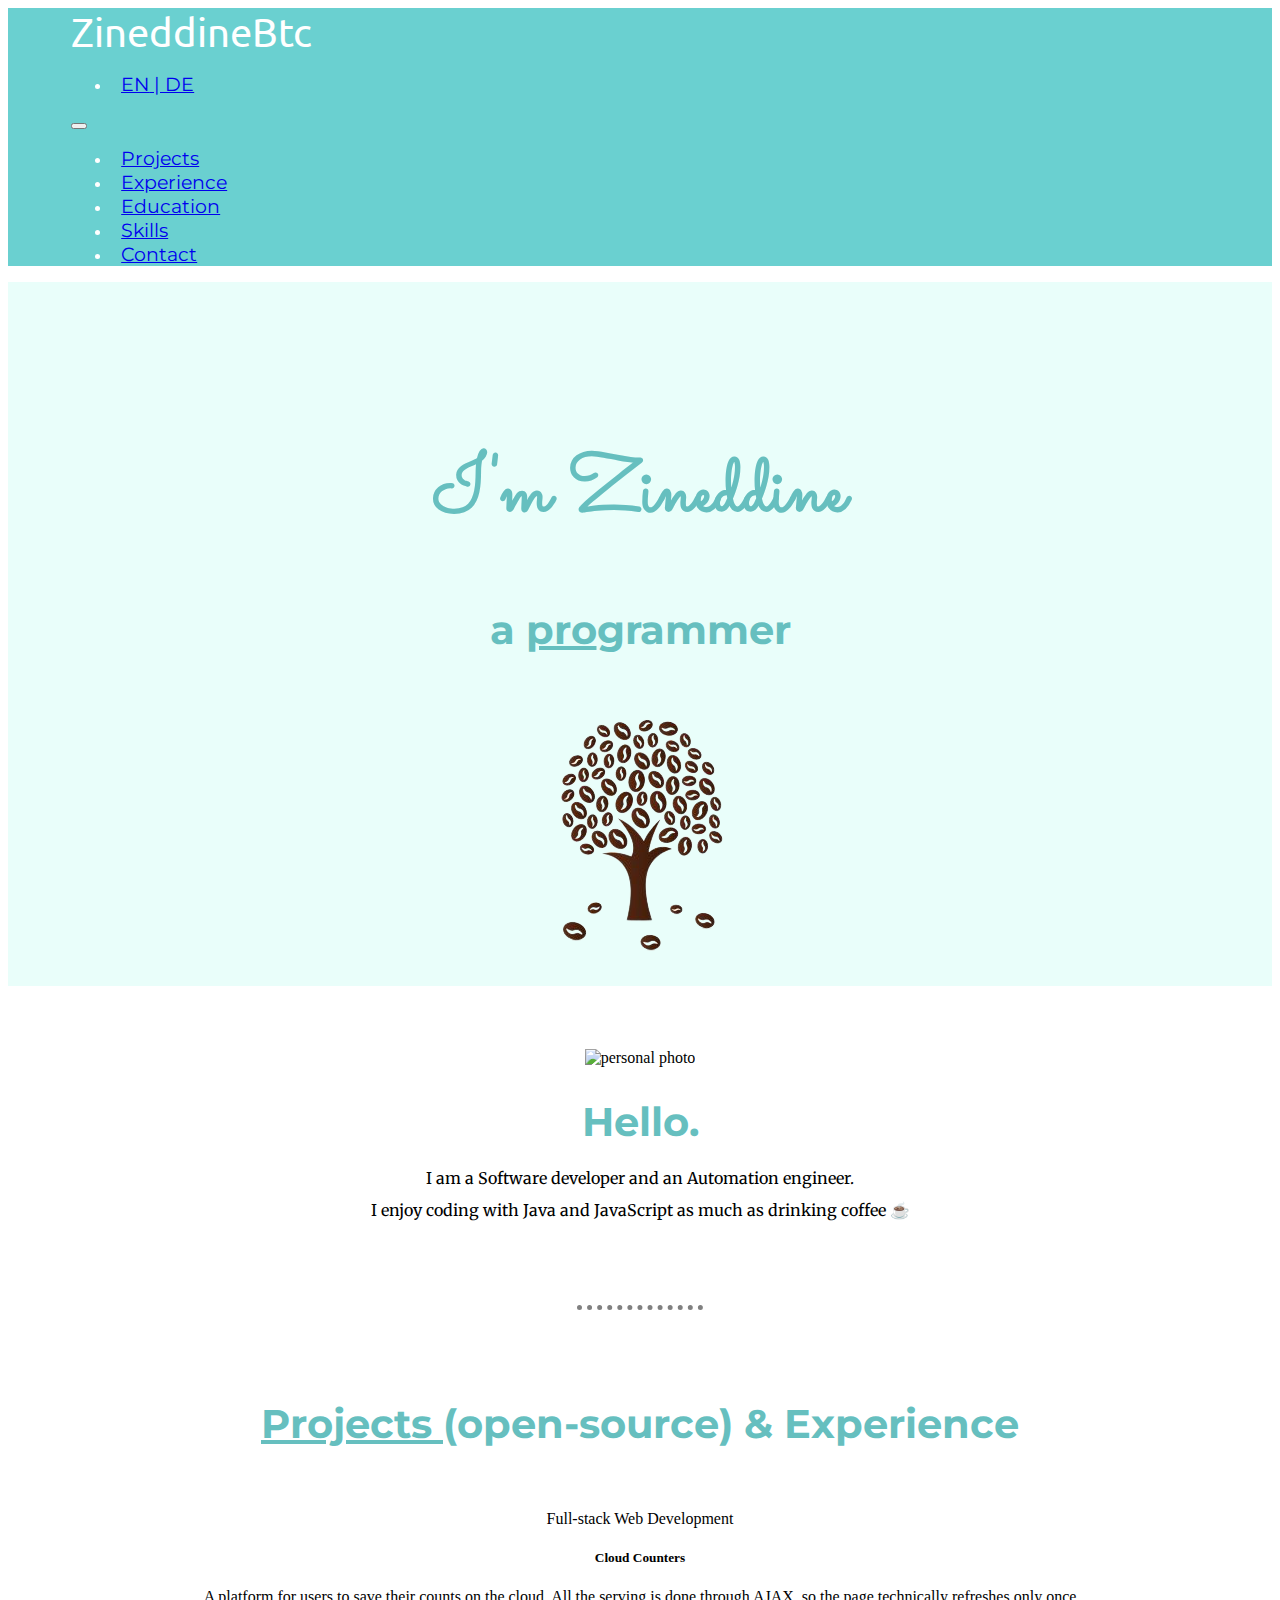
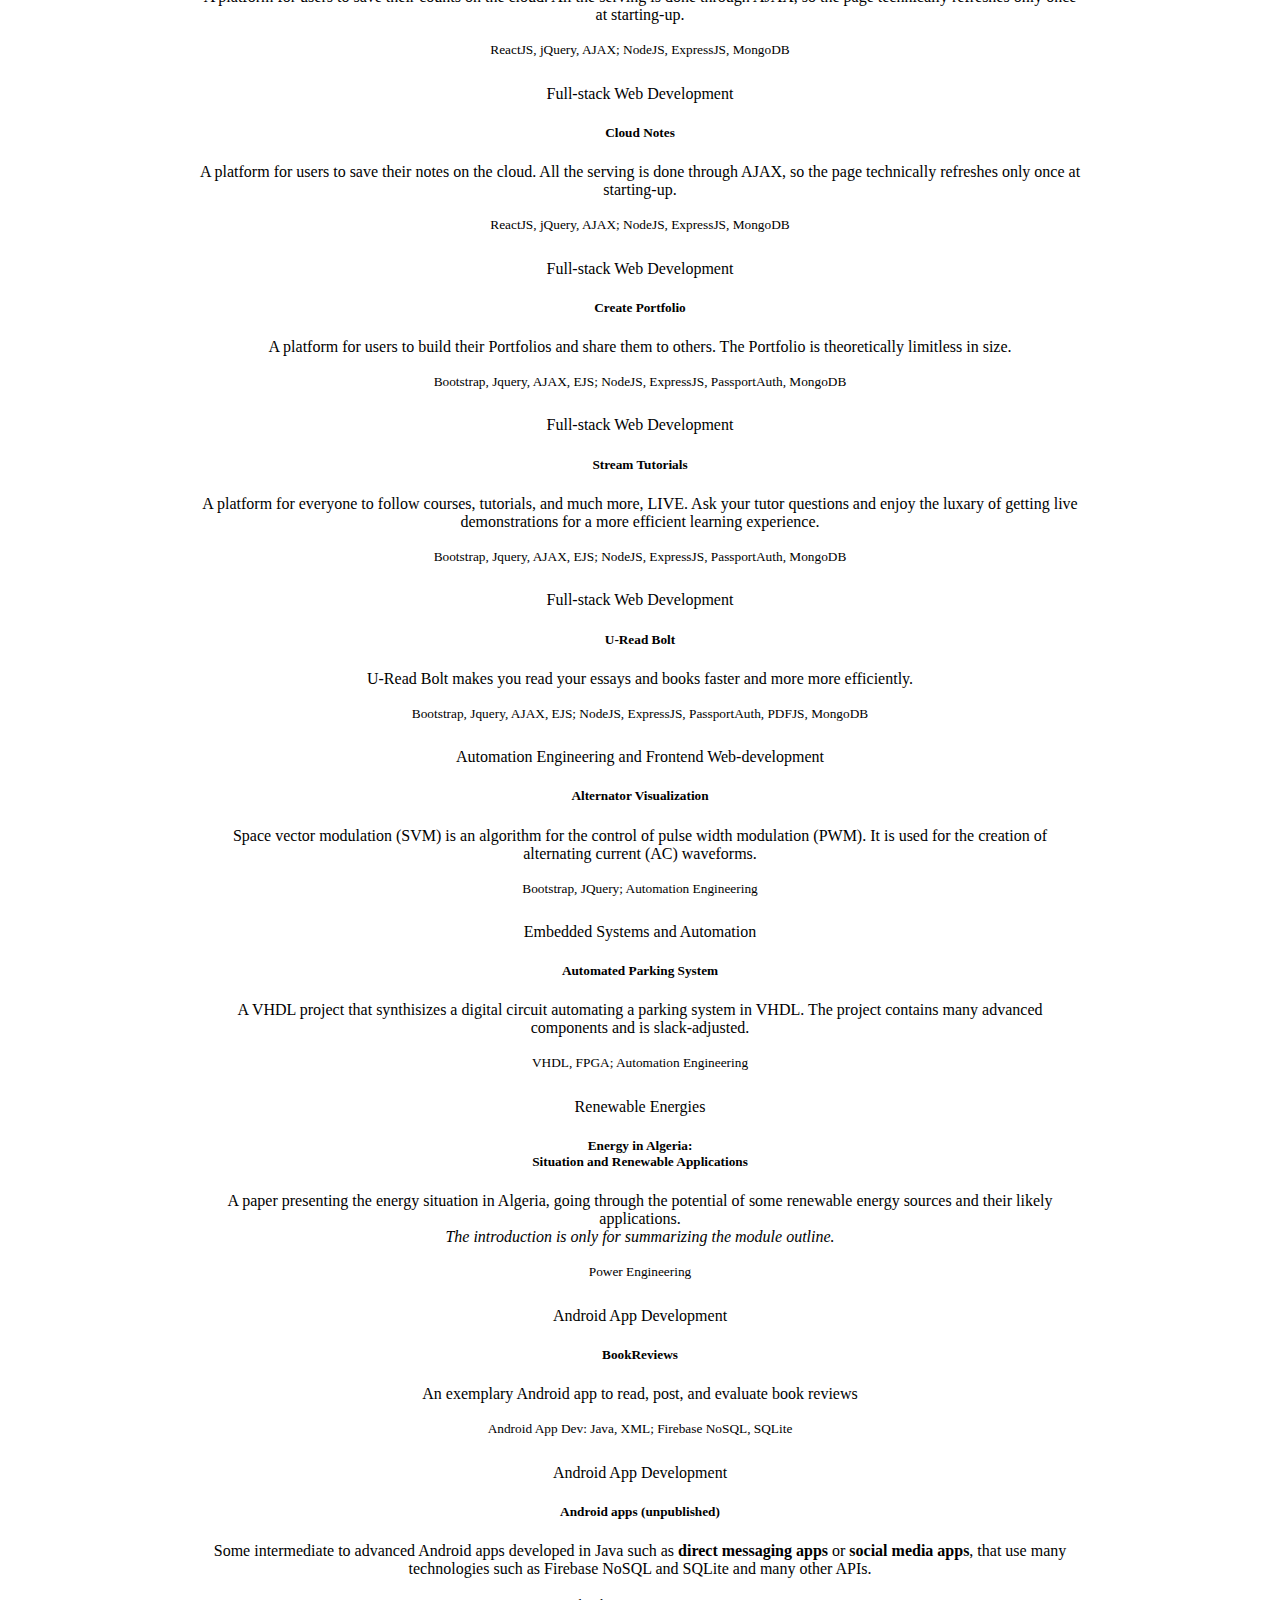
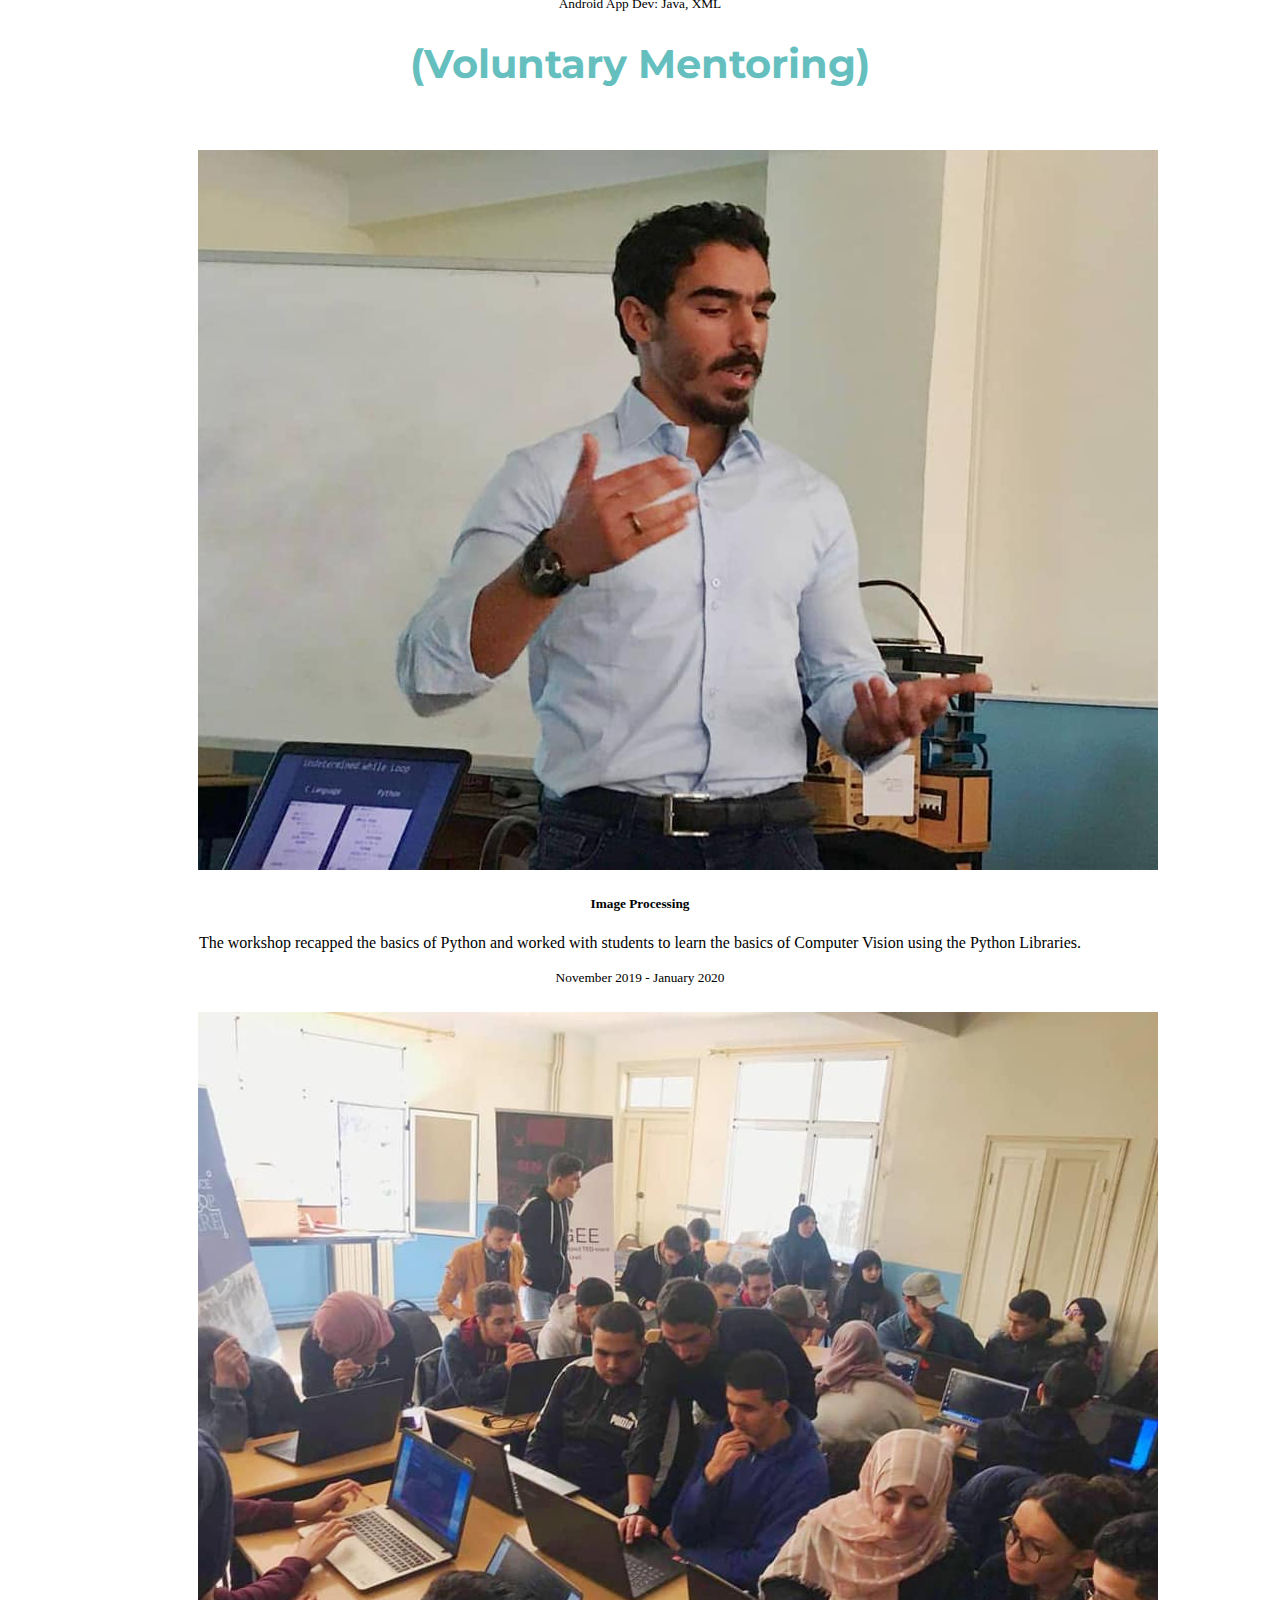
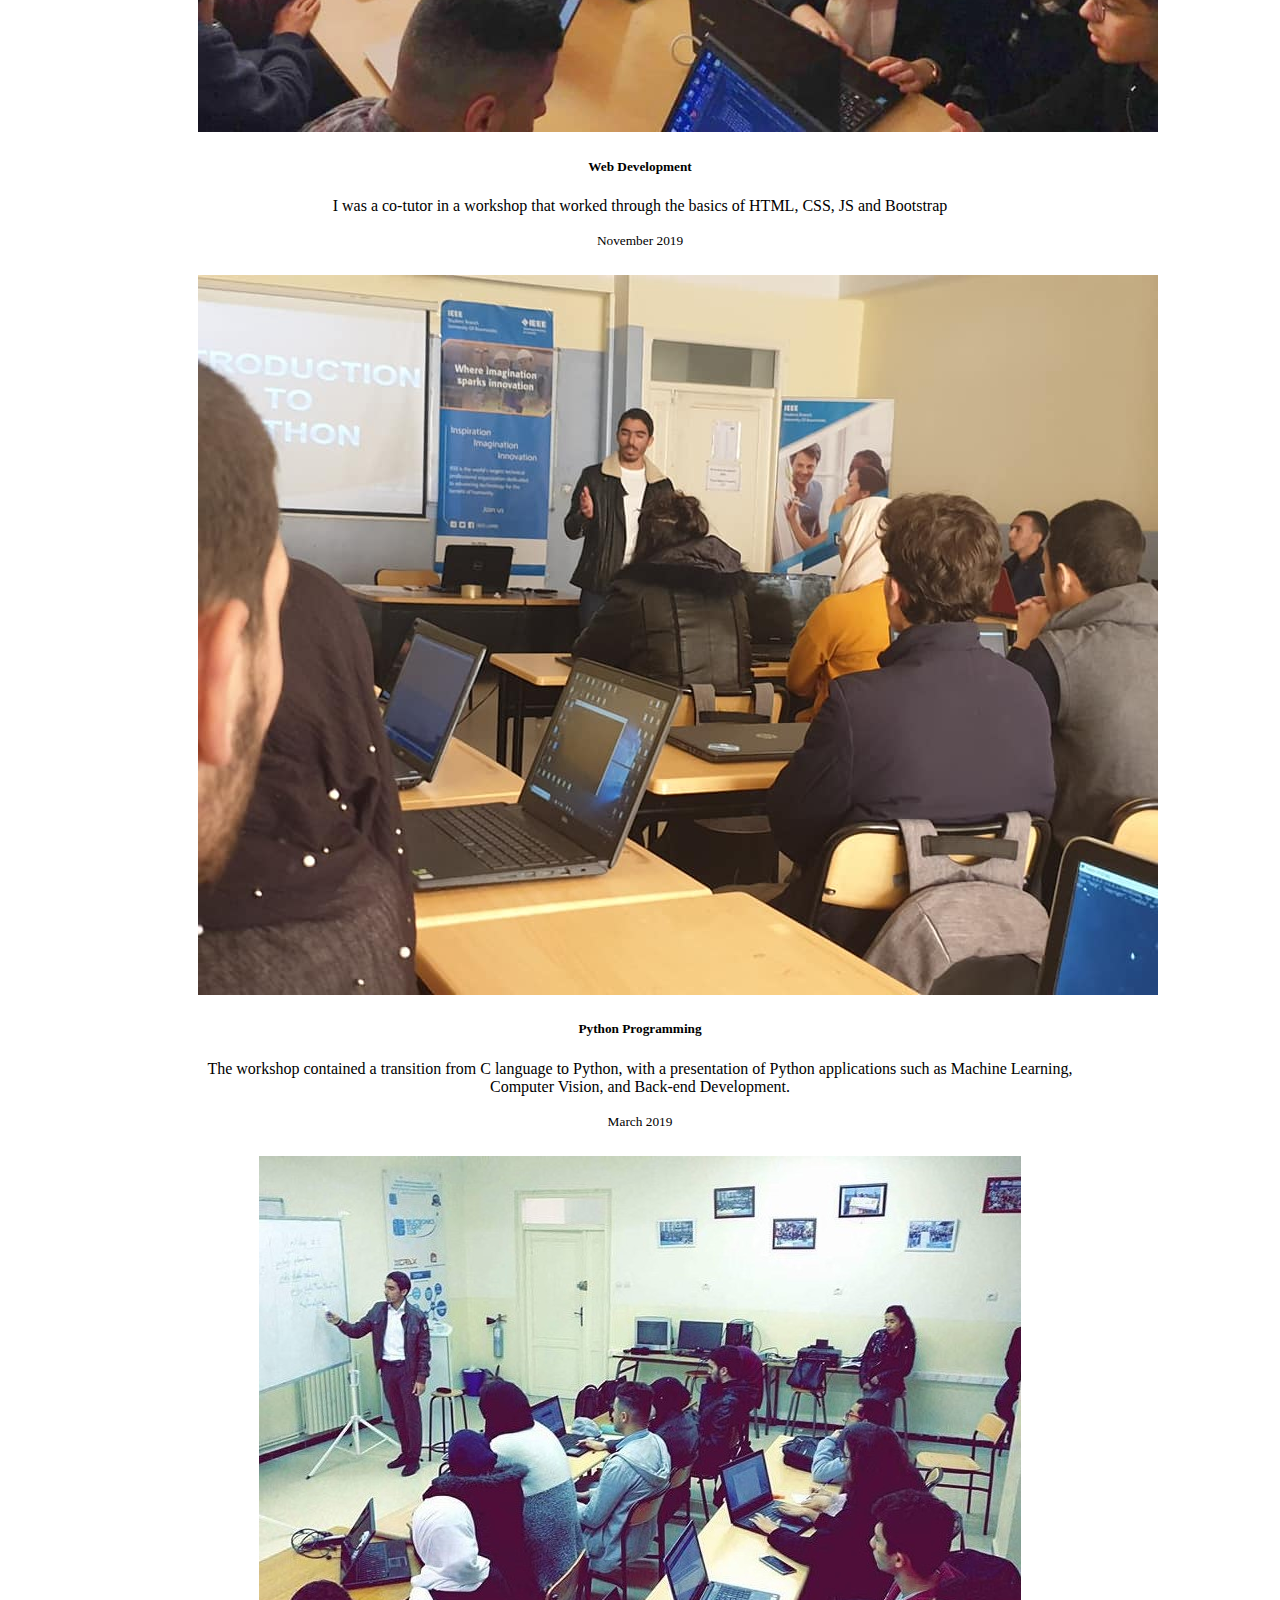
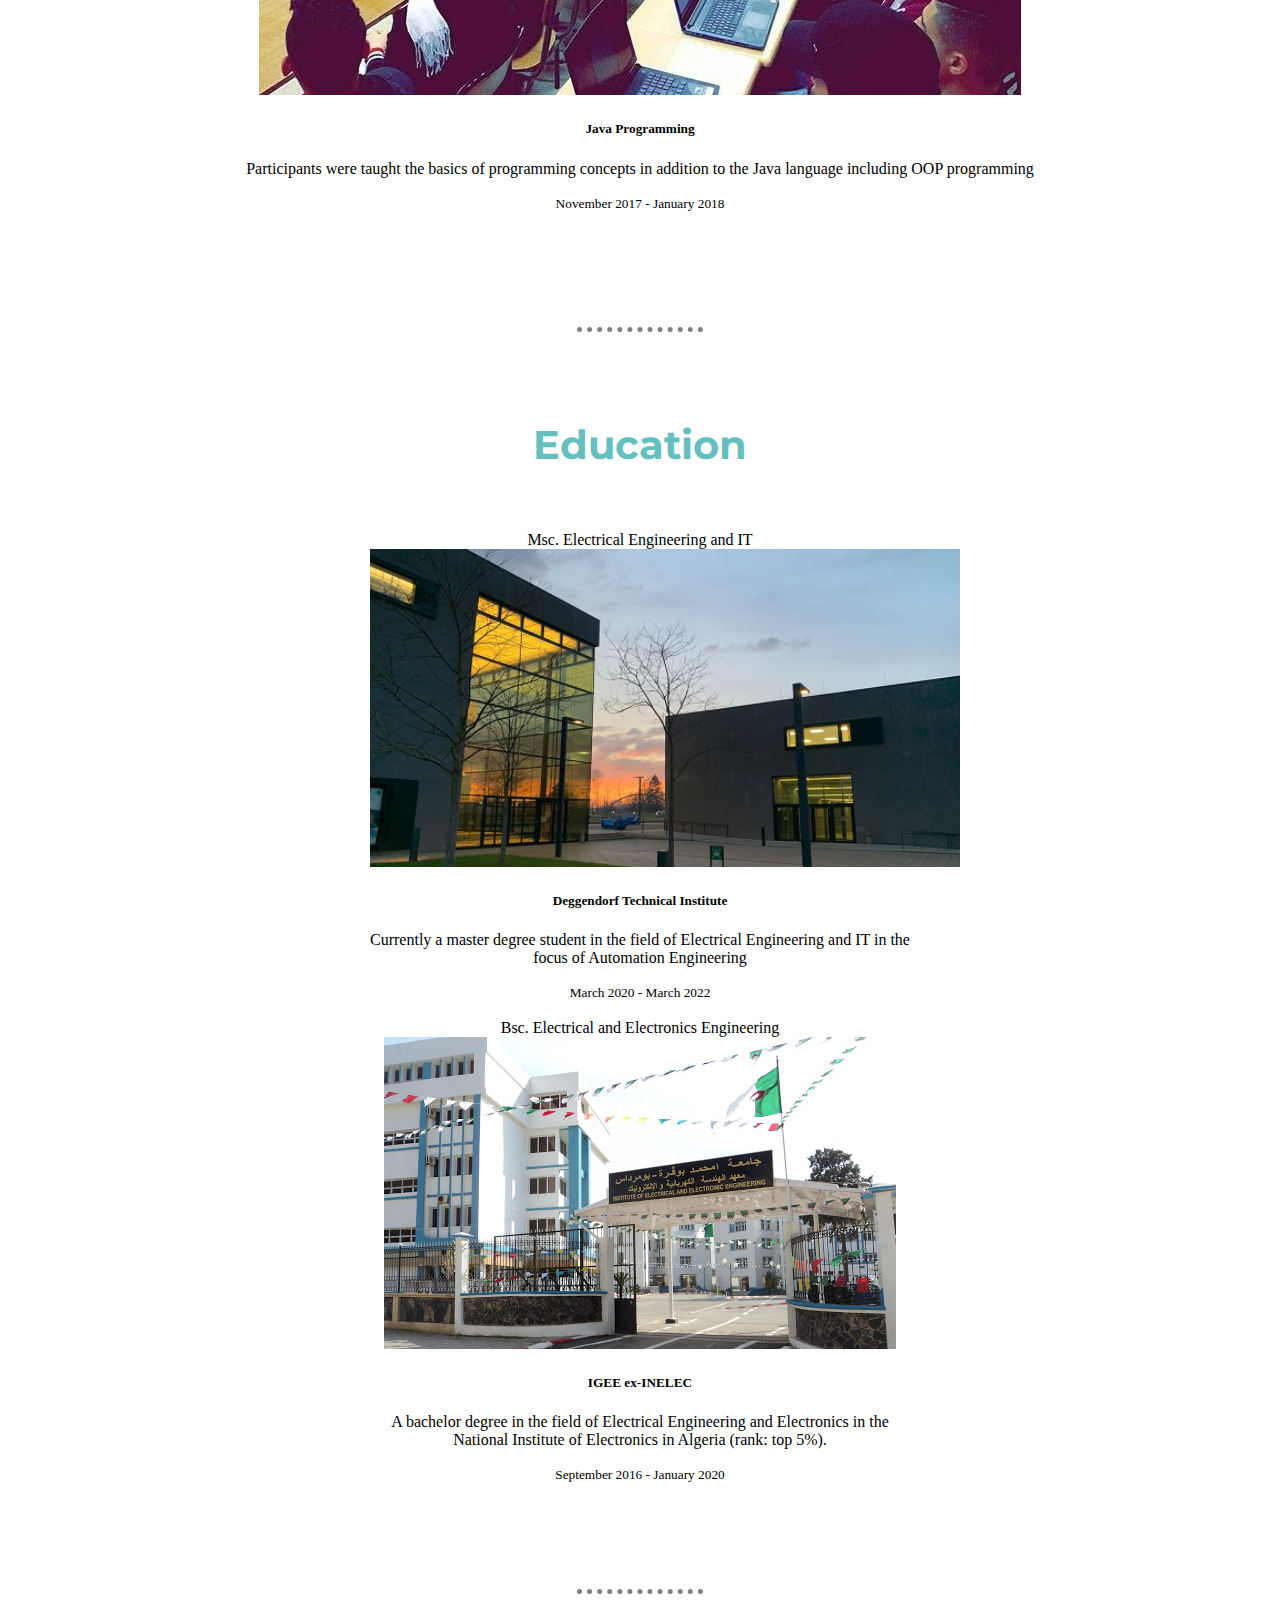
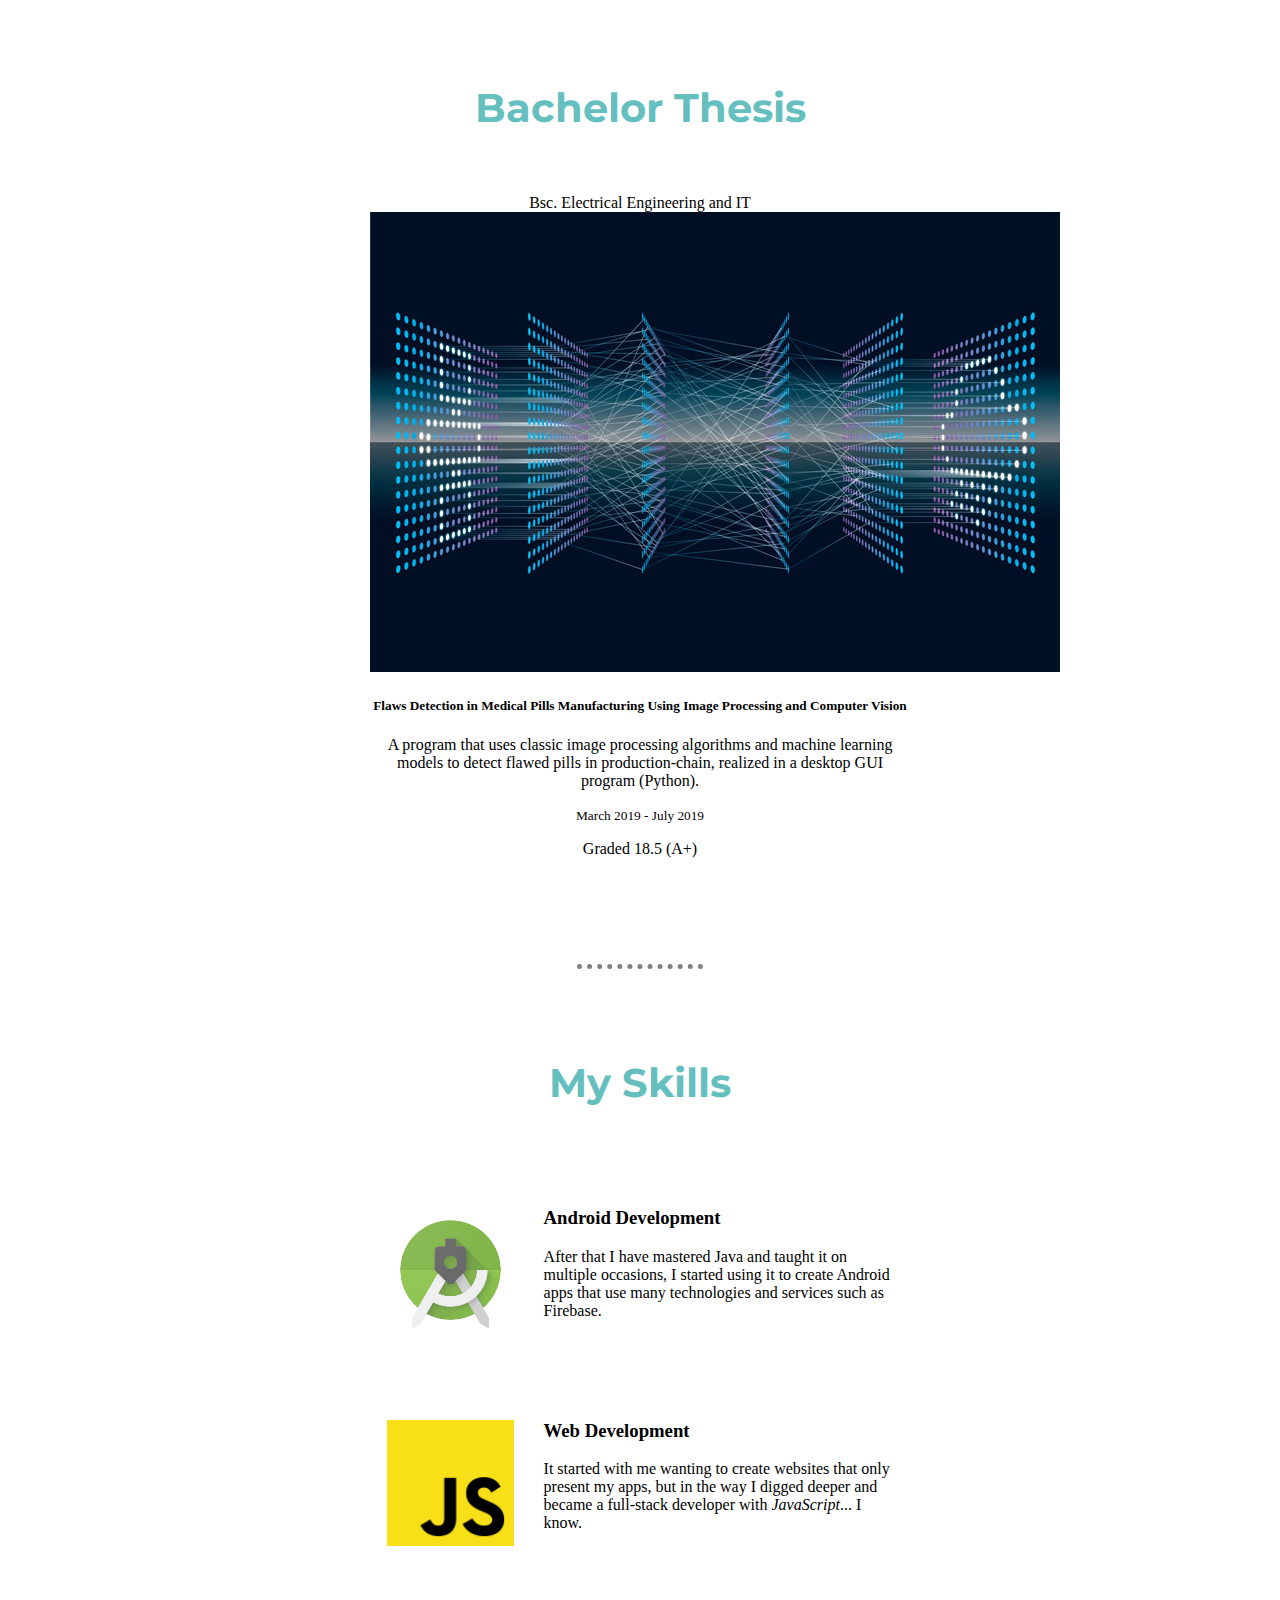
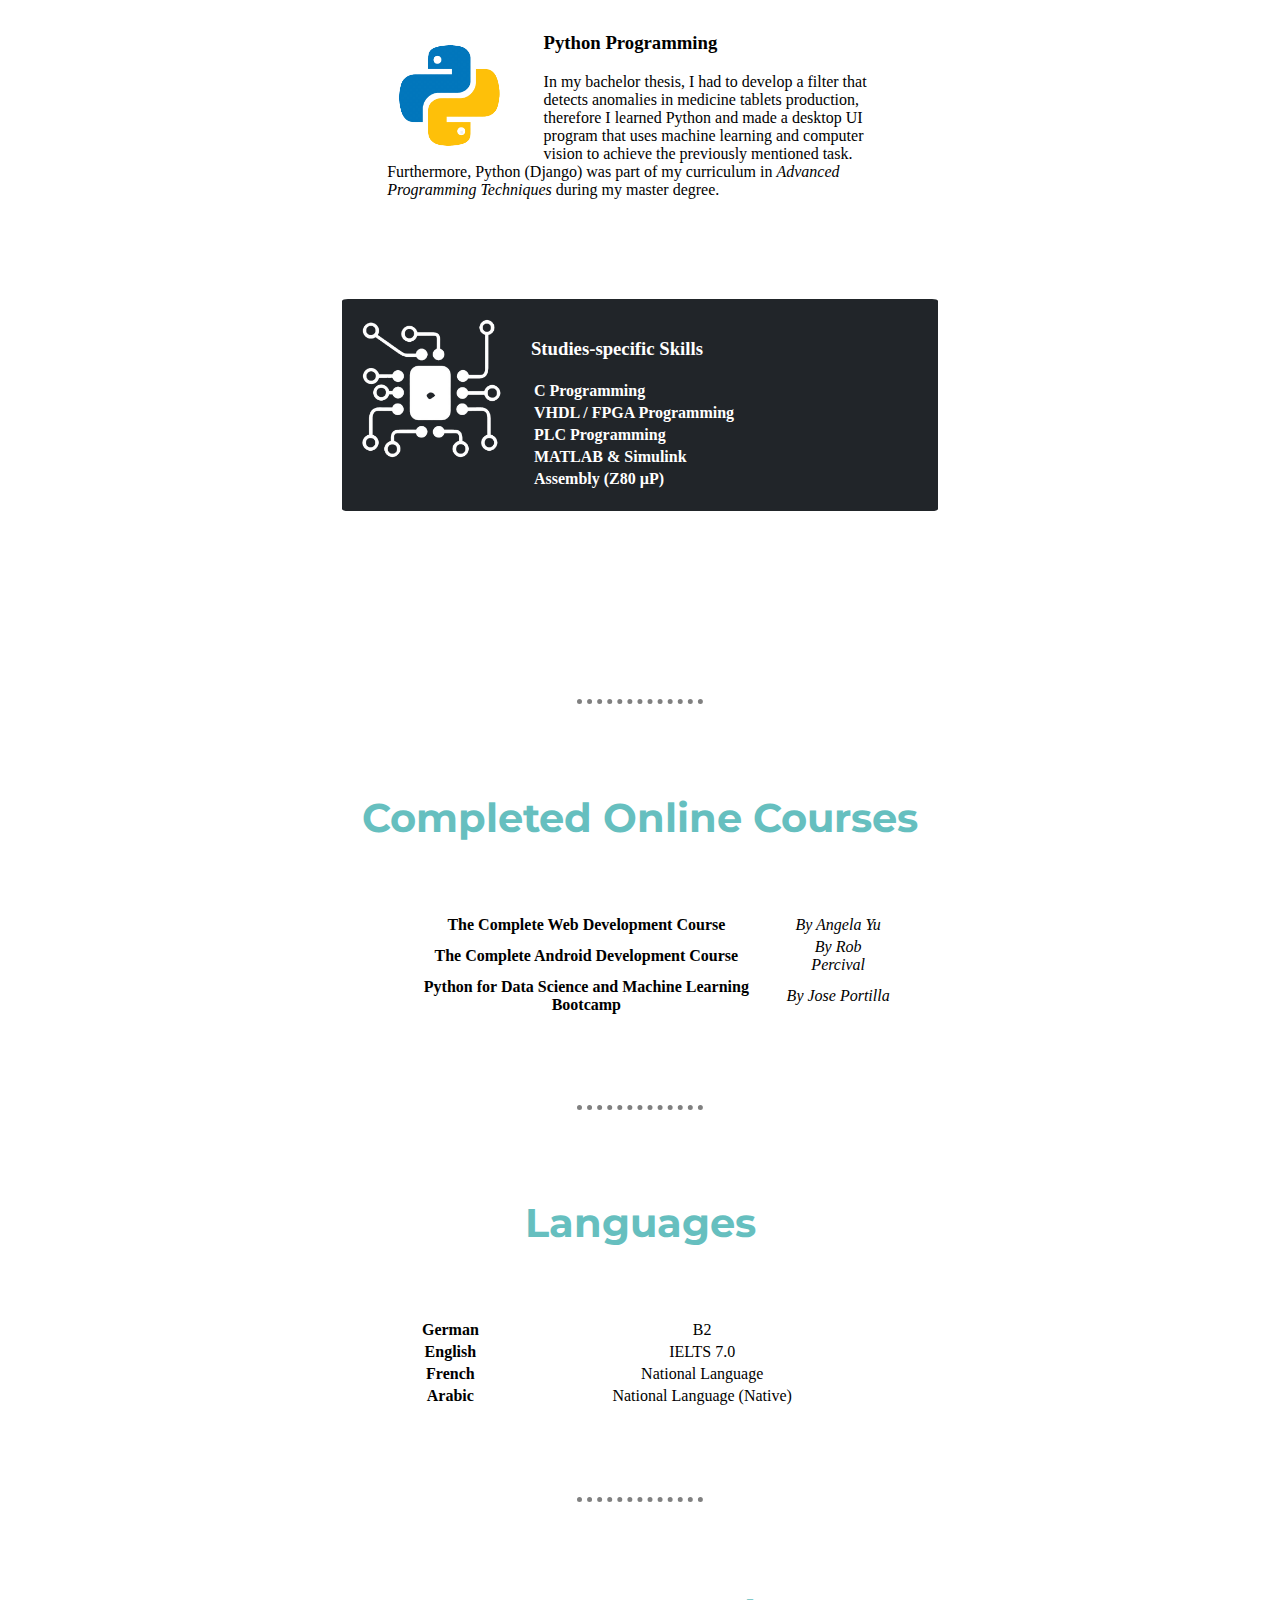
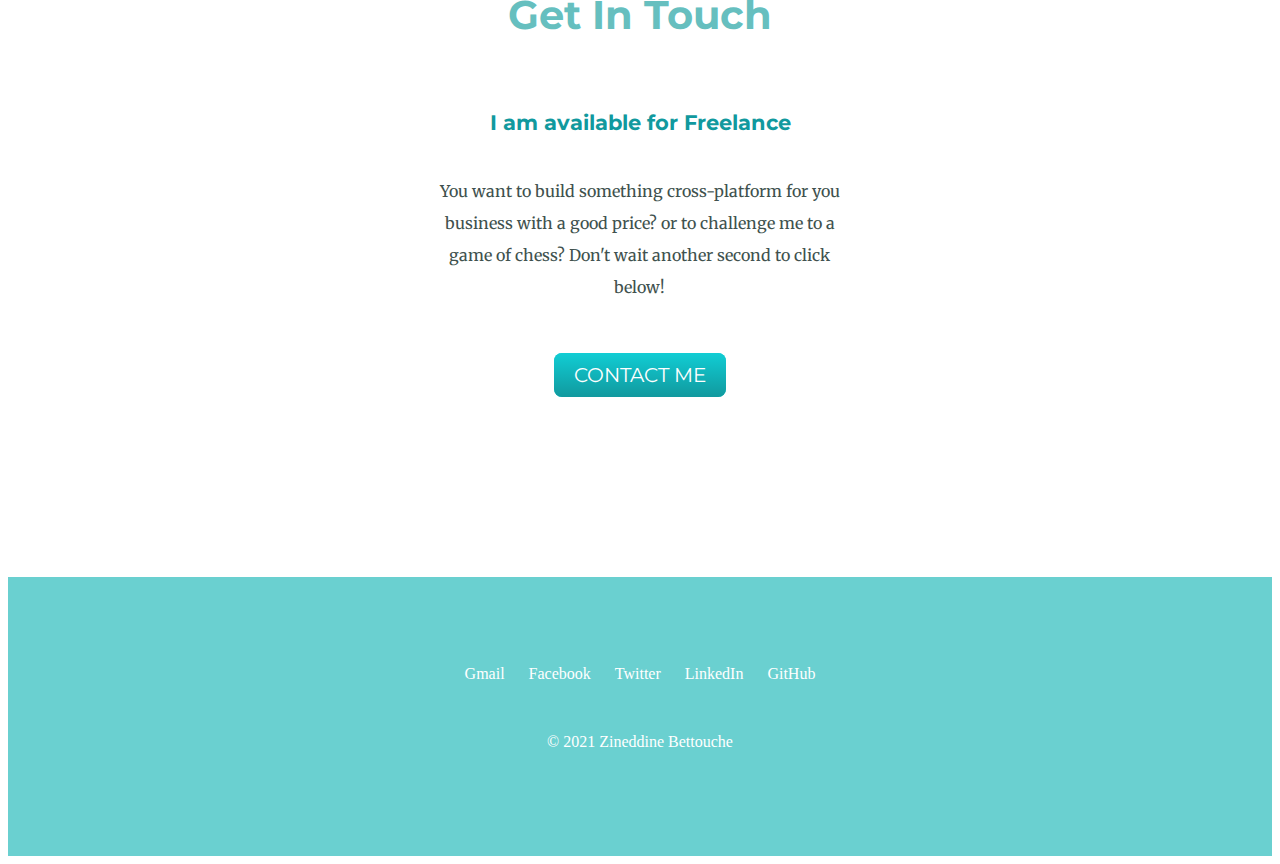
==== commit 151050c5: "project added" ====
--- a/index.html
+++ b/index.html
@@ -78,6 +78,18 @@
         <div class="card">
           <div class="card-header">Full-stack Web Development</div>
           <div class="card-body">
+            <h5><a class="experience-title-a" target="_blank" rel="noopener noreferrer" href="https://cloud-counters.herokuapp.com/">Cloud Counters</a></h5>
+            <p class="card-text">
+              A platform for users to save their counts on the cloud. All the serving is done through AJAX, so the page technically refreshes only once at starting-up.
+            </p>
+            <p class="card-text"><small class="text-muted">ReactJS, jQuery, AJAX; NodeJS, ExpressJS, MongoDB</small></p>
+          </div>
+        </div>
+      </div>
+      <div class="col-md-6 experience-col">
+        <div class="card">
+          <div class="card-header">Full-stack Web Development</div>
+          <div class="card-body">
             <h5><a class="experience-title-a" target="_blank" rel="noopener noreferrer" href="https://cloud-note.herokuapp.com/">Cloud Notes</a></h5>
             <p class="card-text">
               A platform for users to save their notes on the cloud. All the serving is done through AJAX, so the page technically refreshes only once at starting-up.
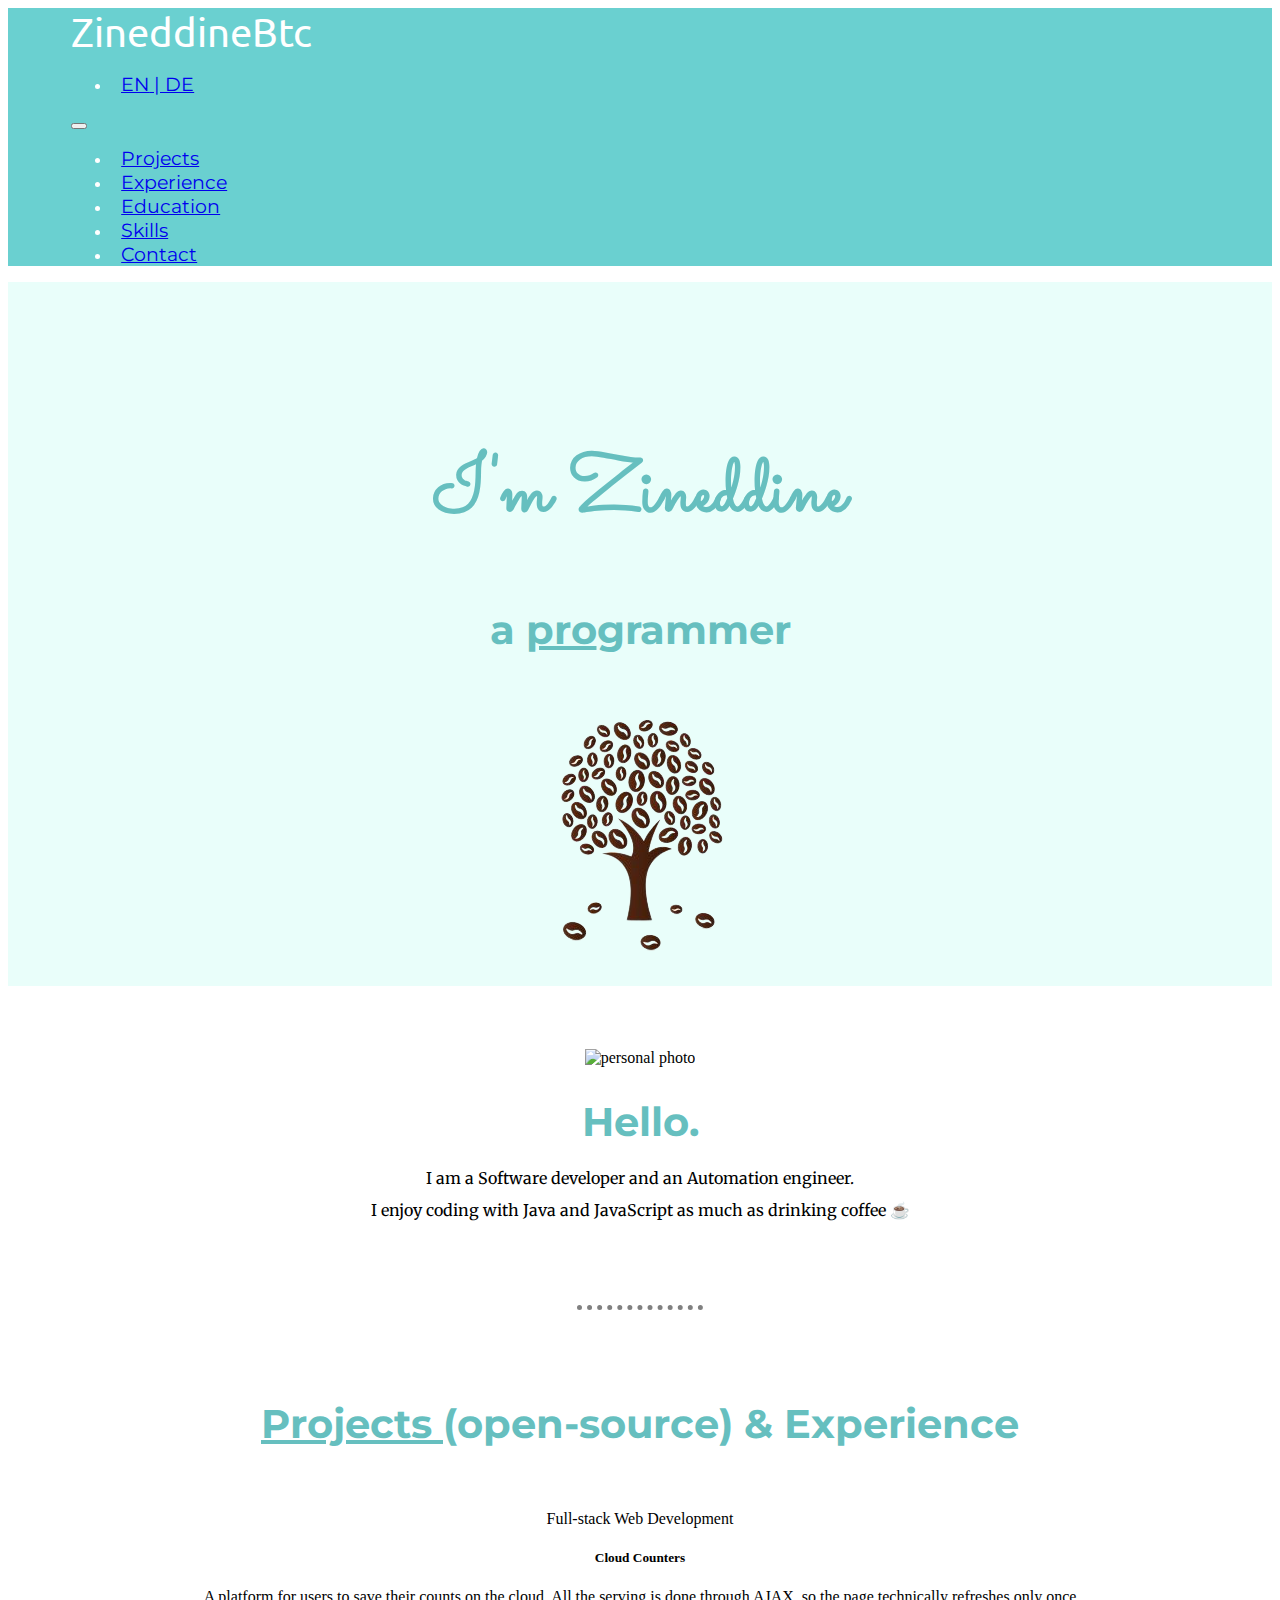
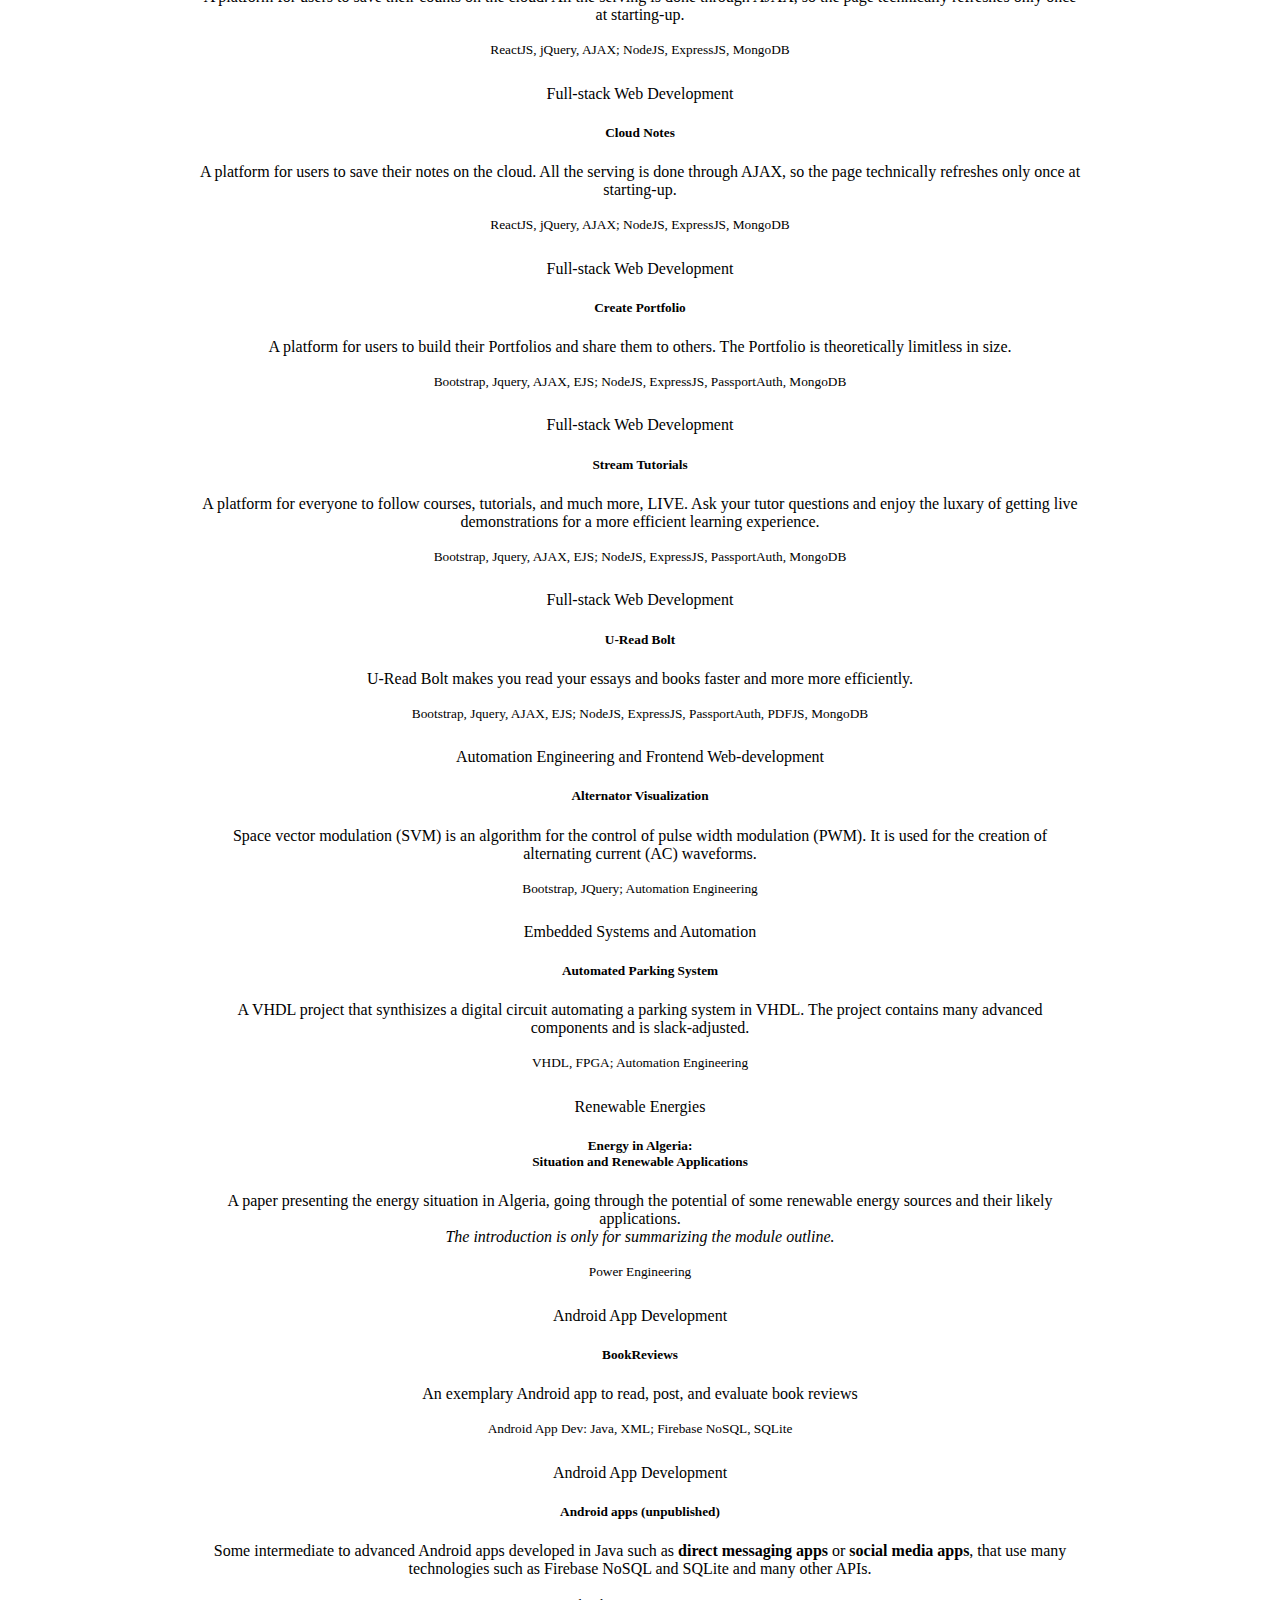
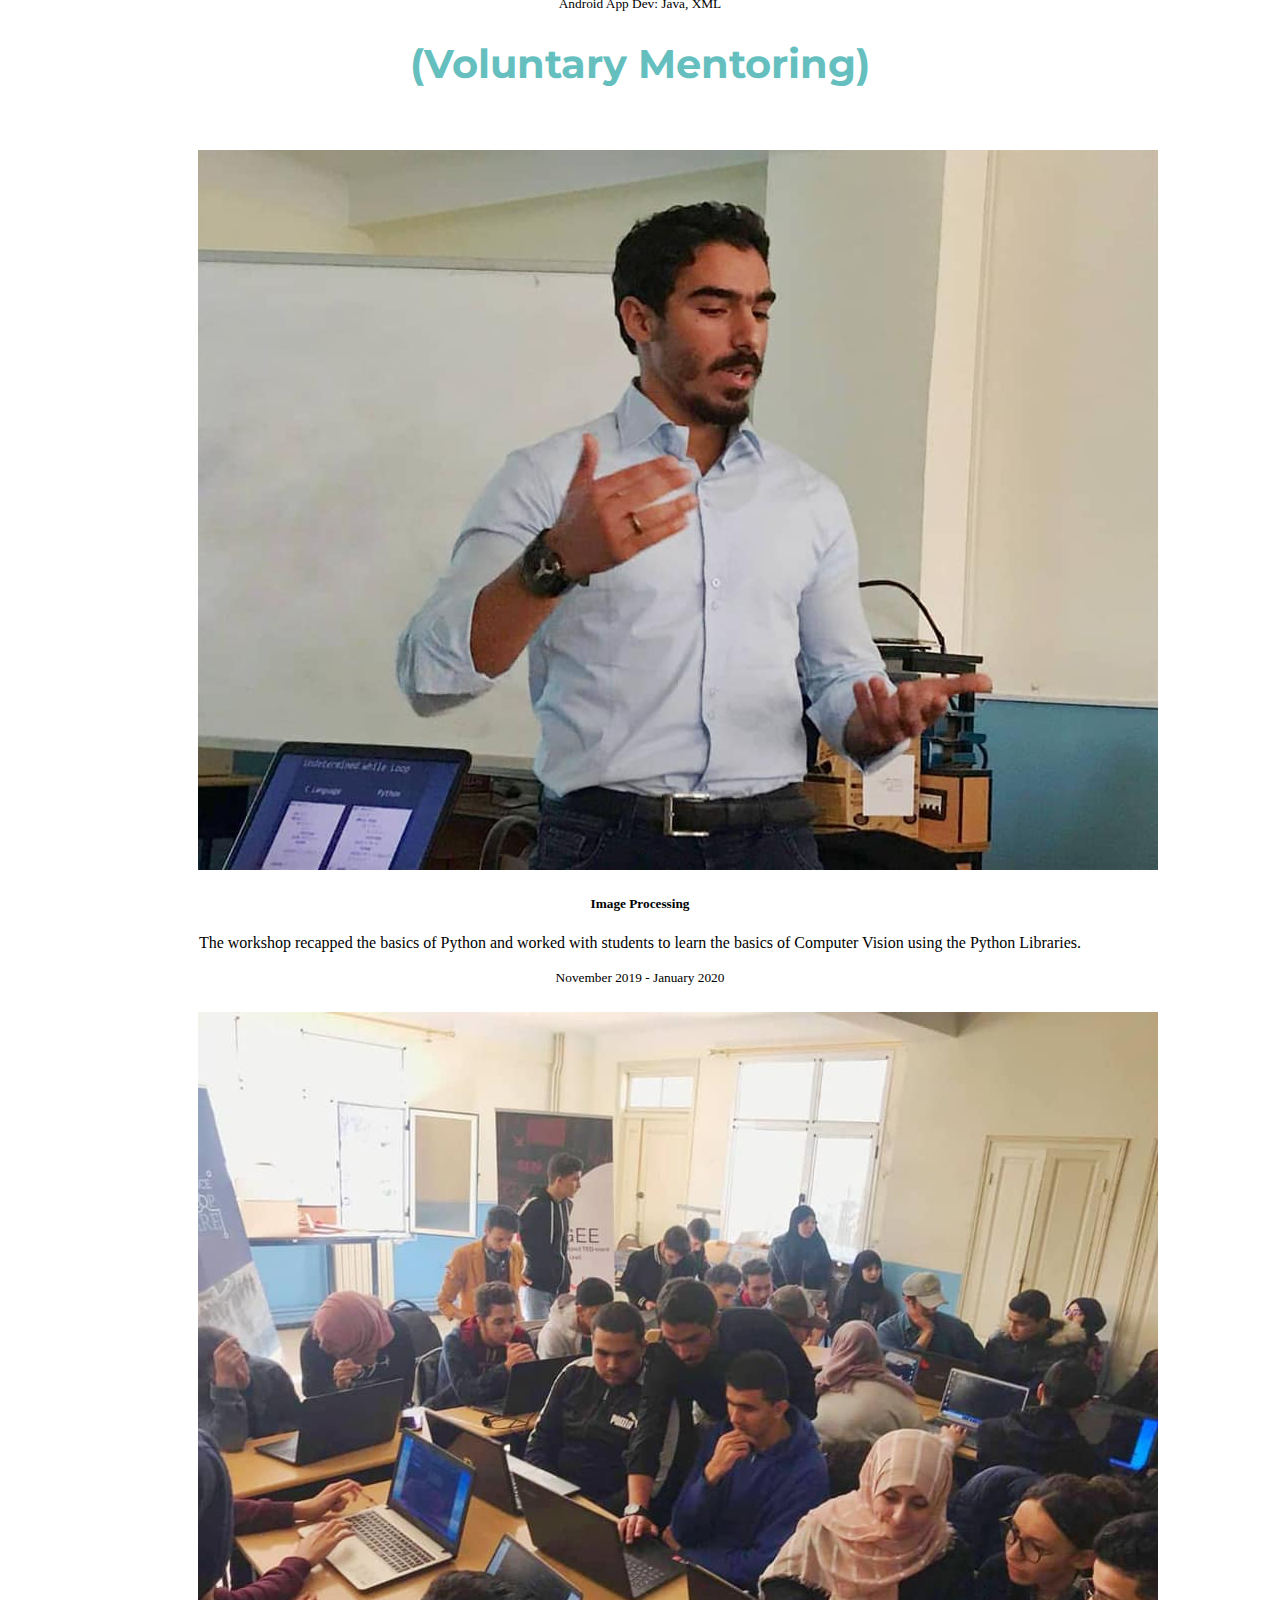
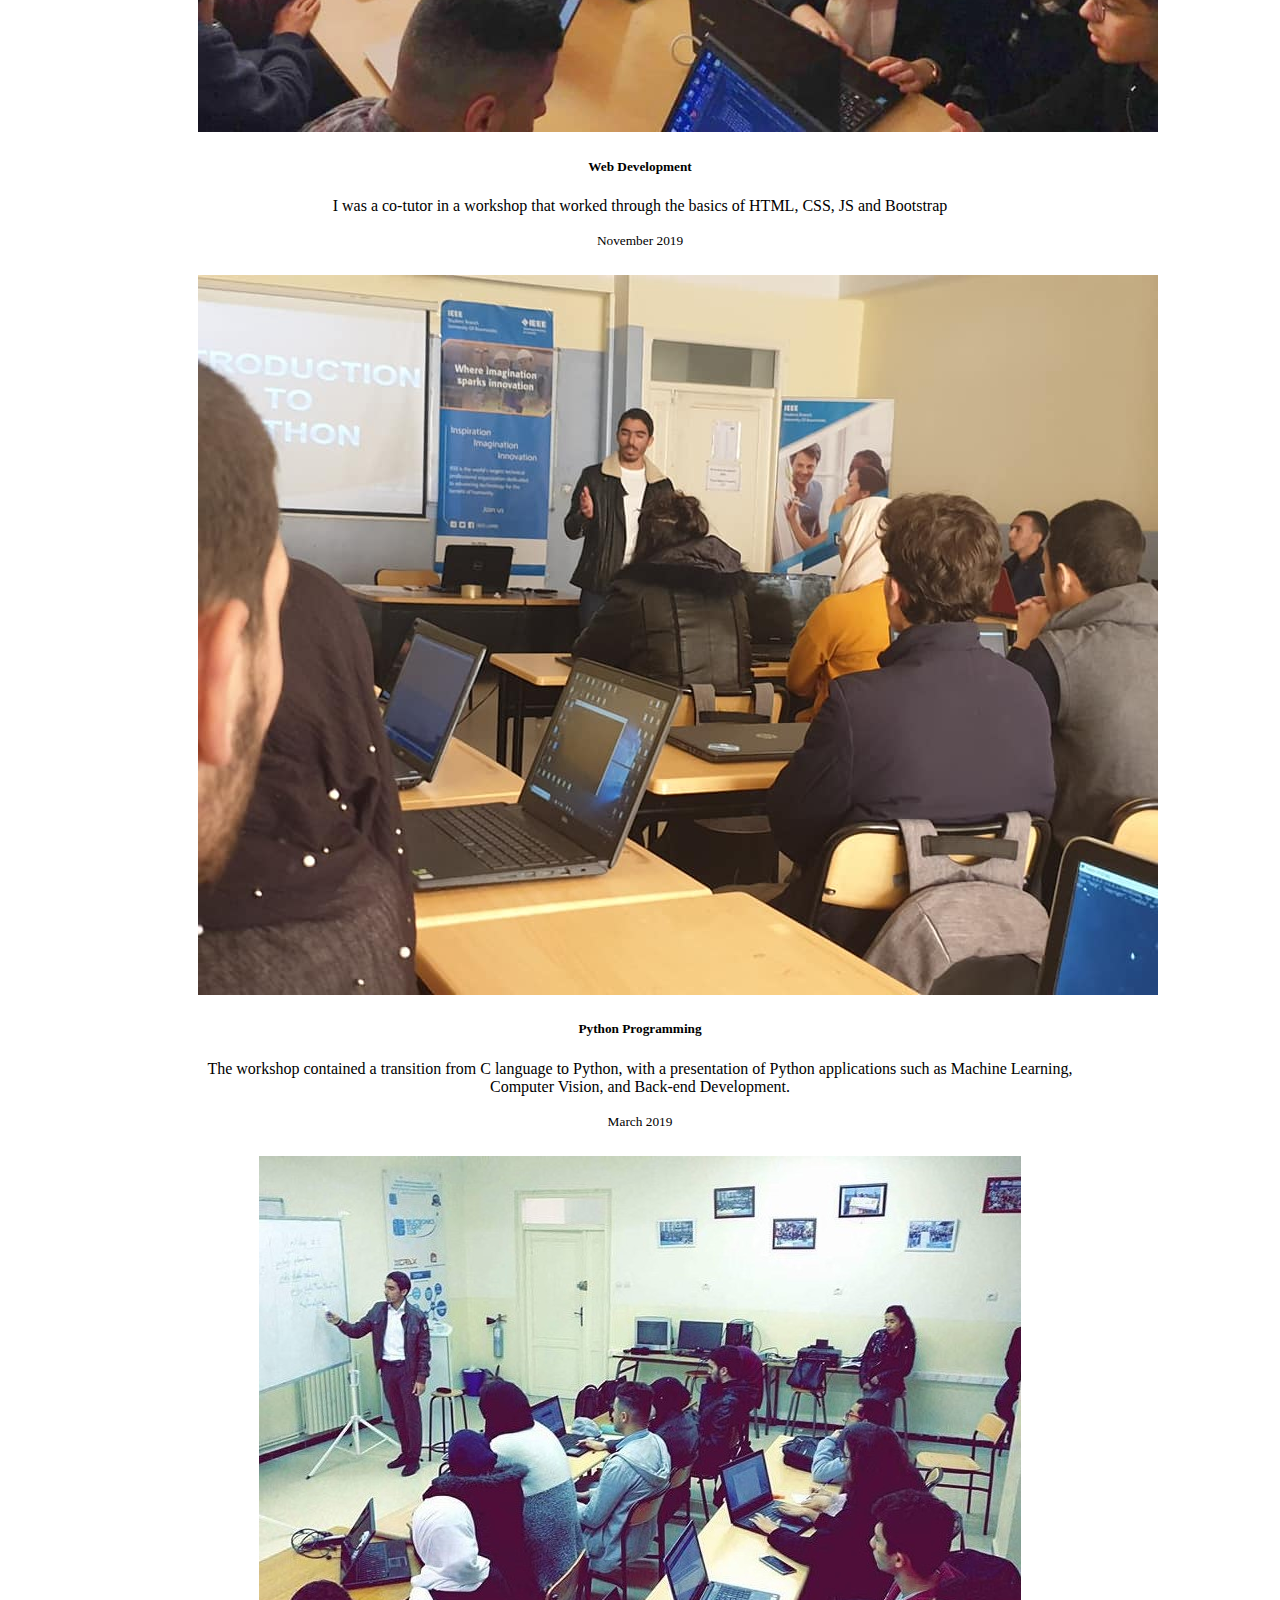
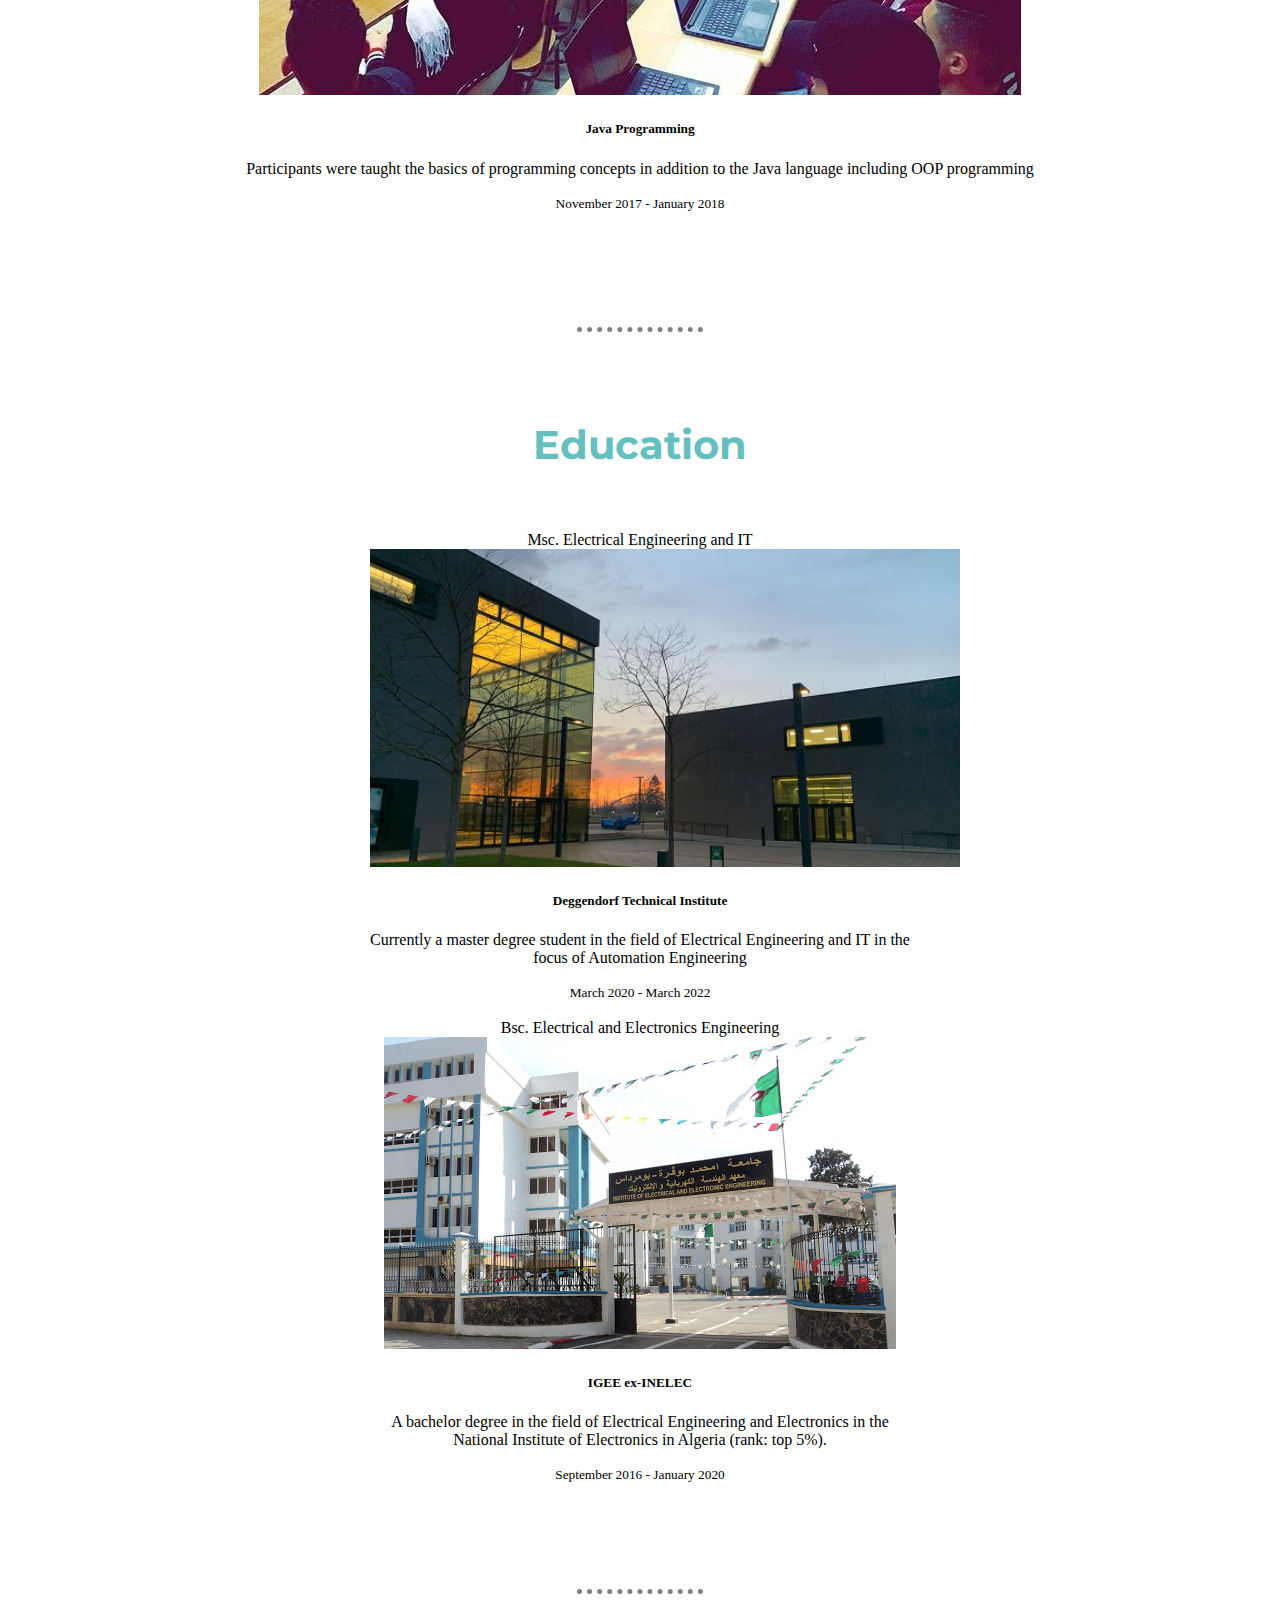
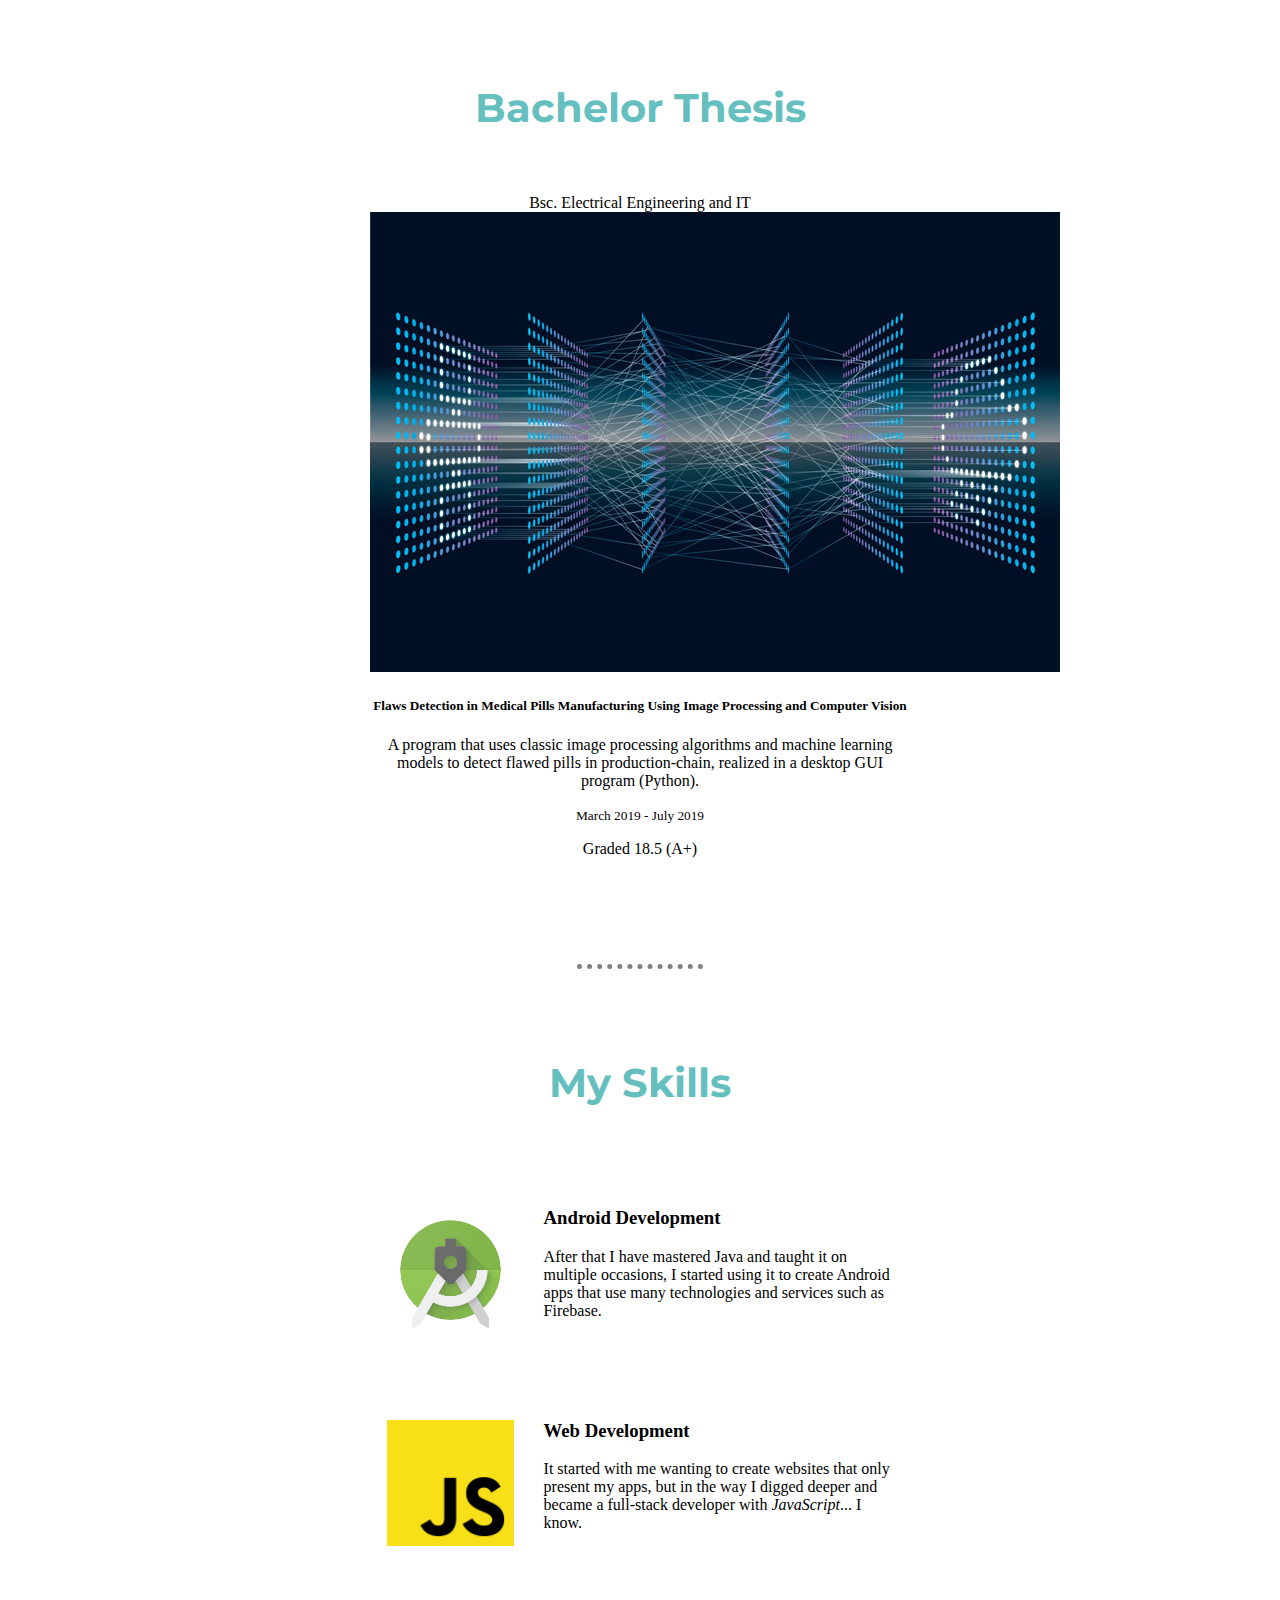
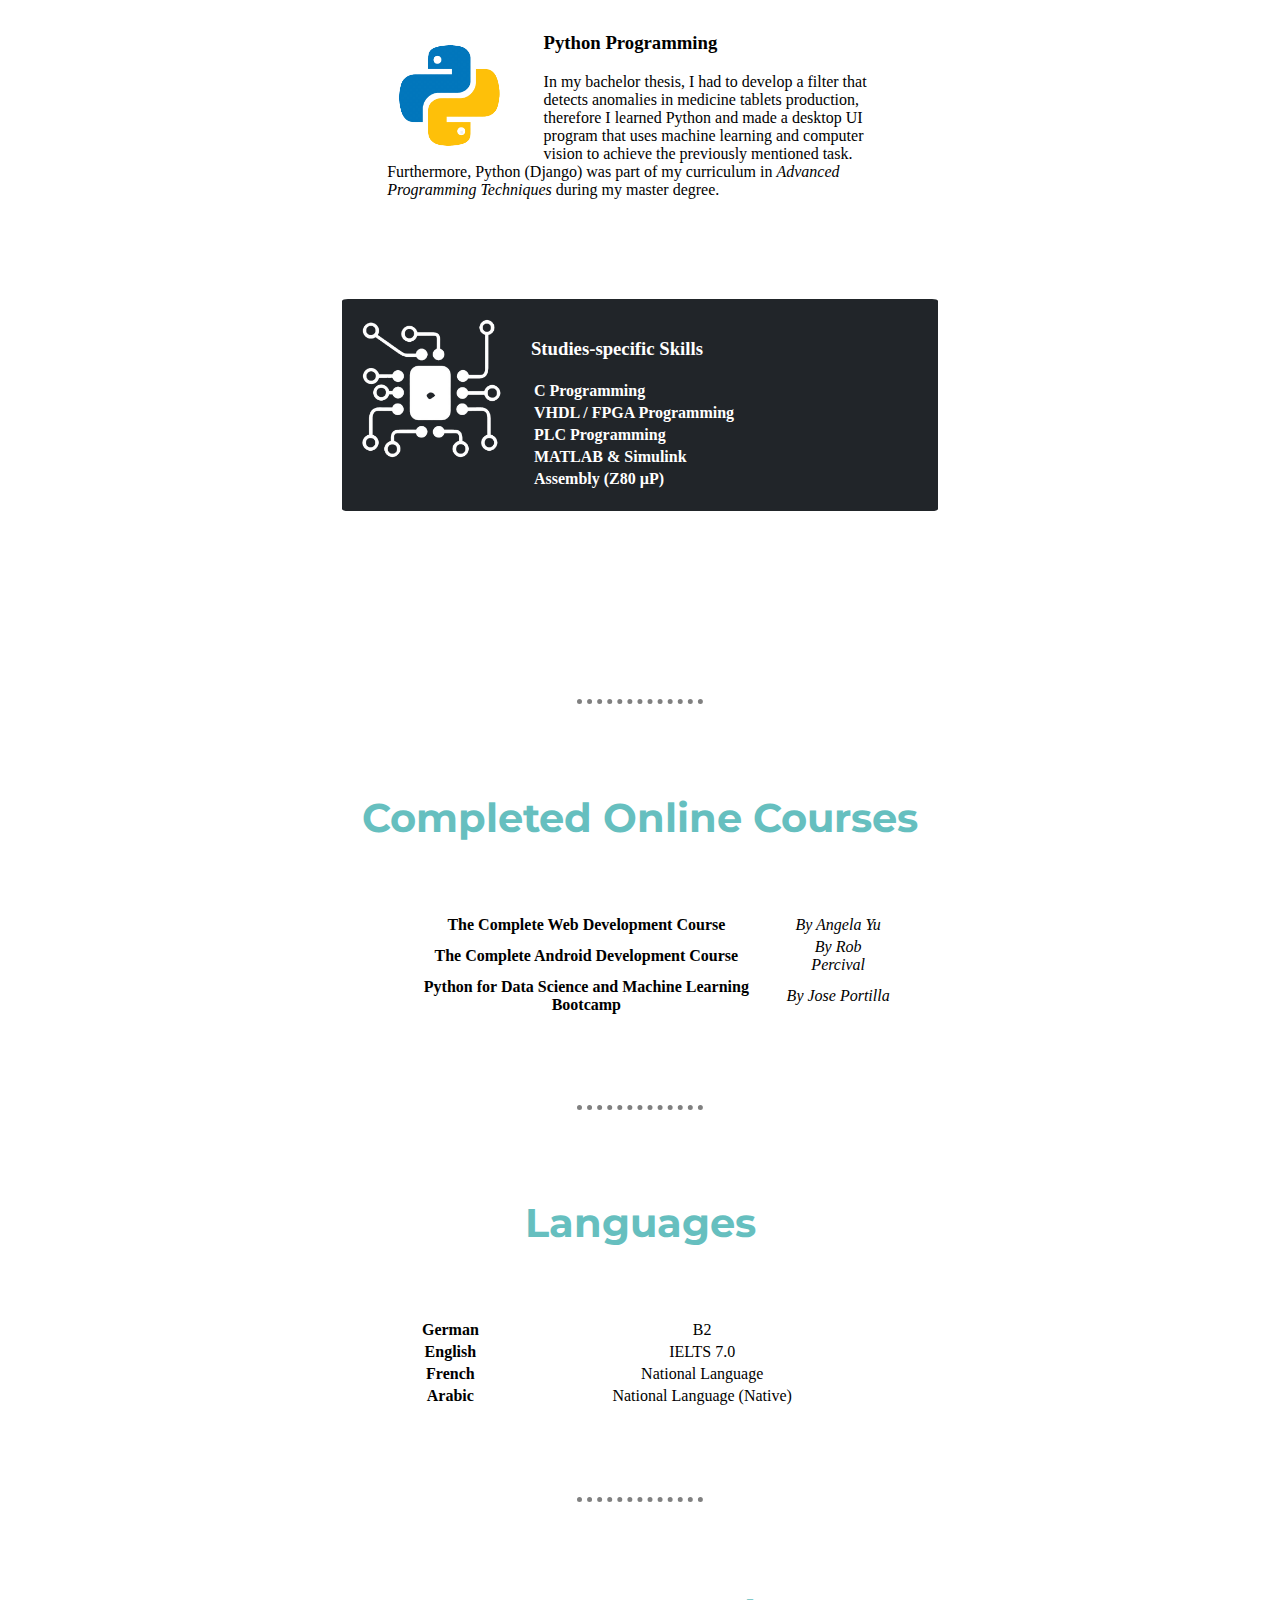
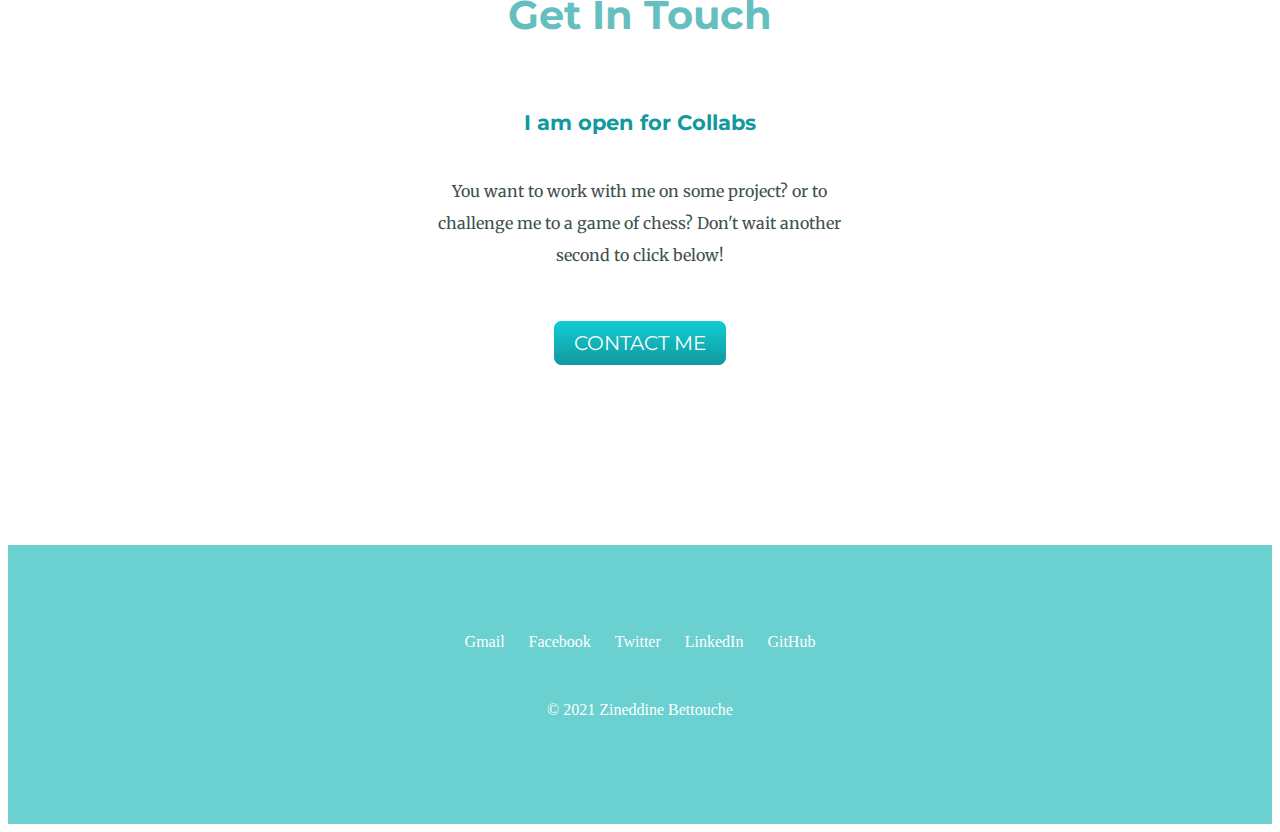
==== commit 76a046b0: "no freelance" ====
--- a/index.html
+++ b/index.html
@@ -415,8 +415,8 @@
 
   <div id="contact-me">
     <h2 id="contact-me-h2">Get In Touch</h2>
-    <h3 id="contact-me-h3">I am available for Freelance</h3>
-    <p id="contact-me-p">You want to build something cross-platform for you business with a good price? or to challenge me to a game of chess? Don't wait another second to click below!</p>
+    <h3 id="contact-me-h3">I am open for Collabs</h3>
+    <p id="contact-me-p">You want to work with me on some project? or to challenge me to a game of chess? Don't wait another second to click below!</p>
     <a id="contact-me-btn" href="mailto:zineddine.bettouche.inbox@gmail.com">CONTACT ME</a>
   </div>
 
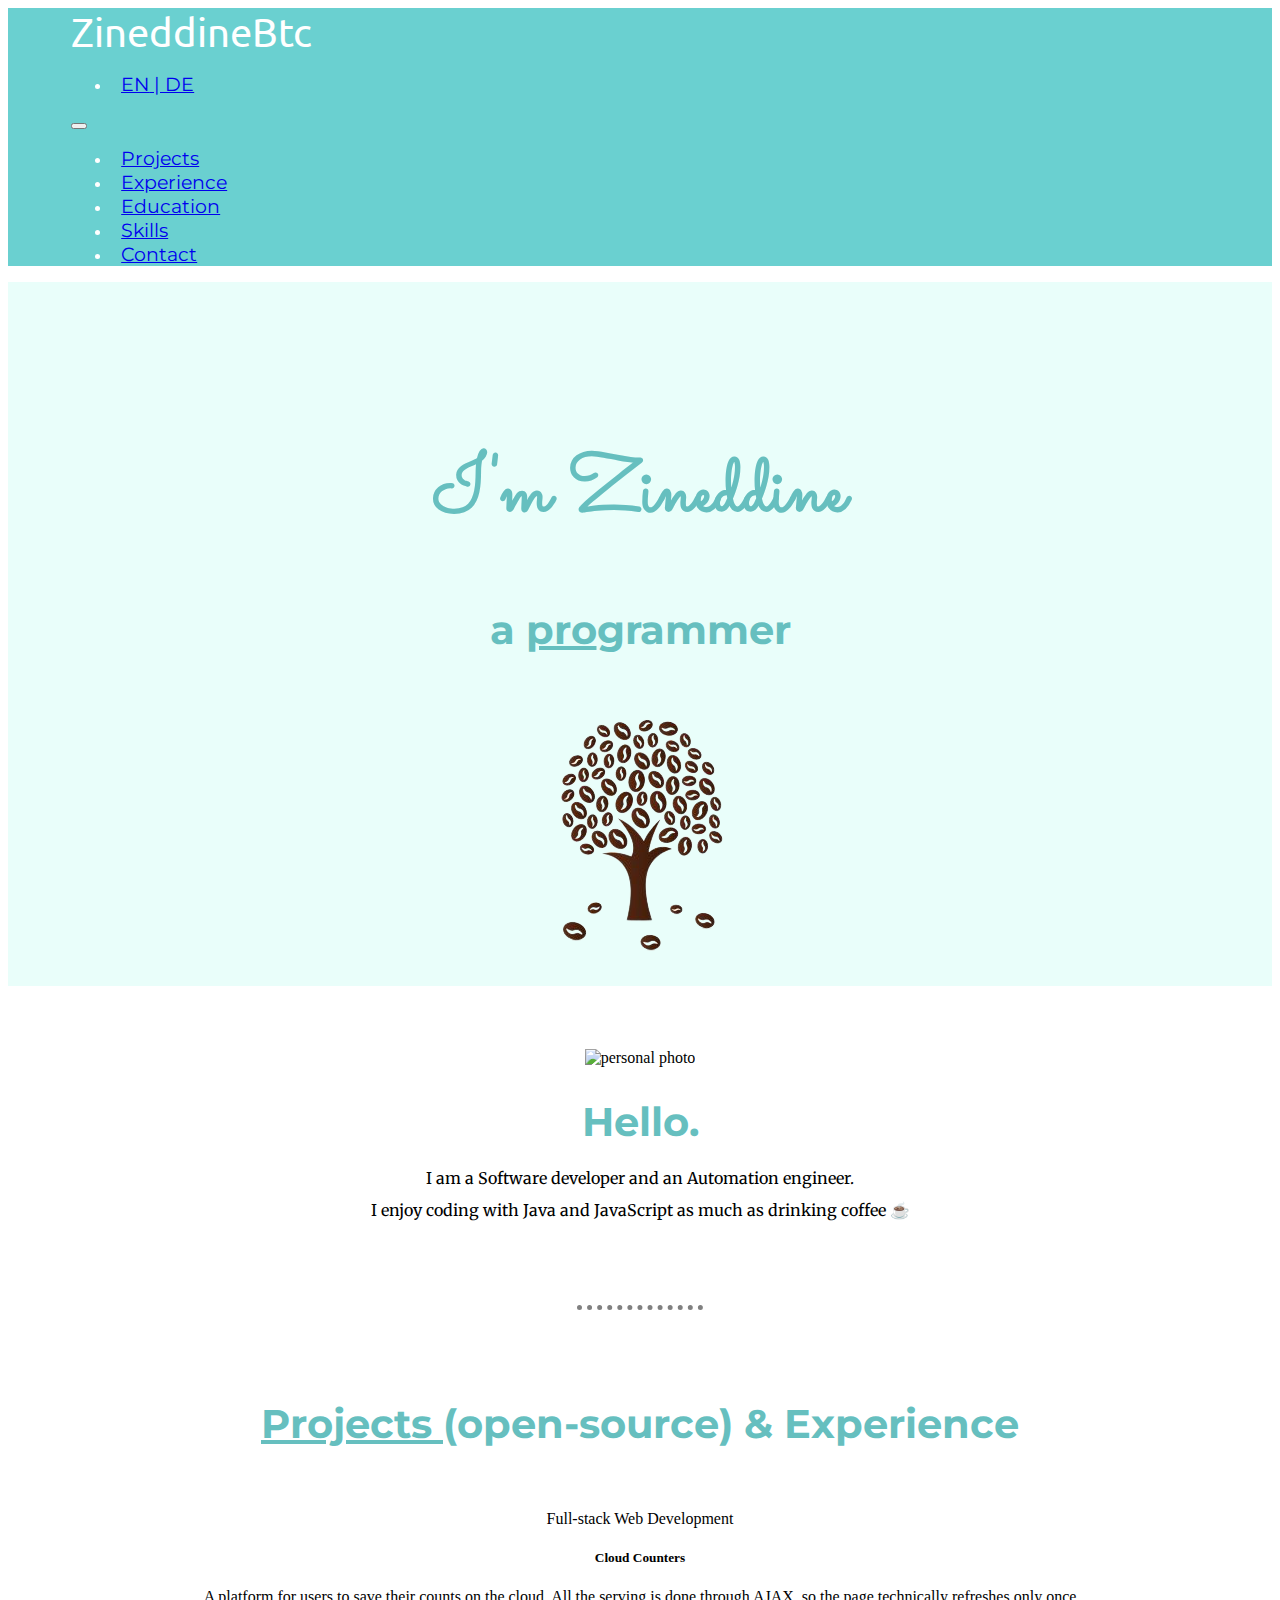
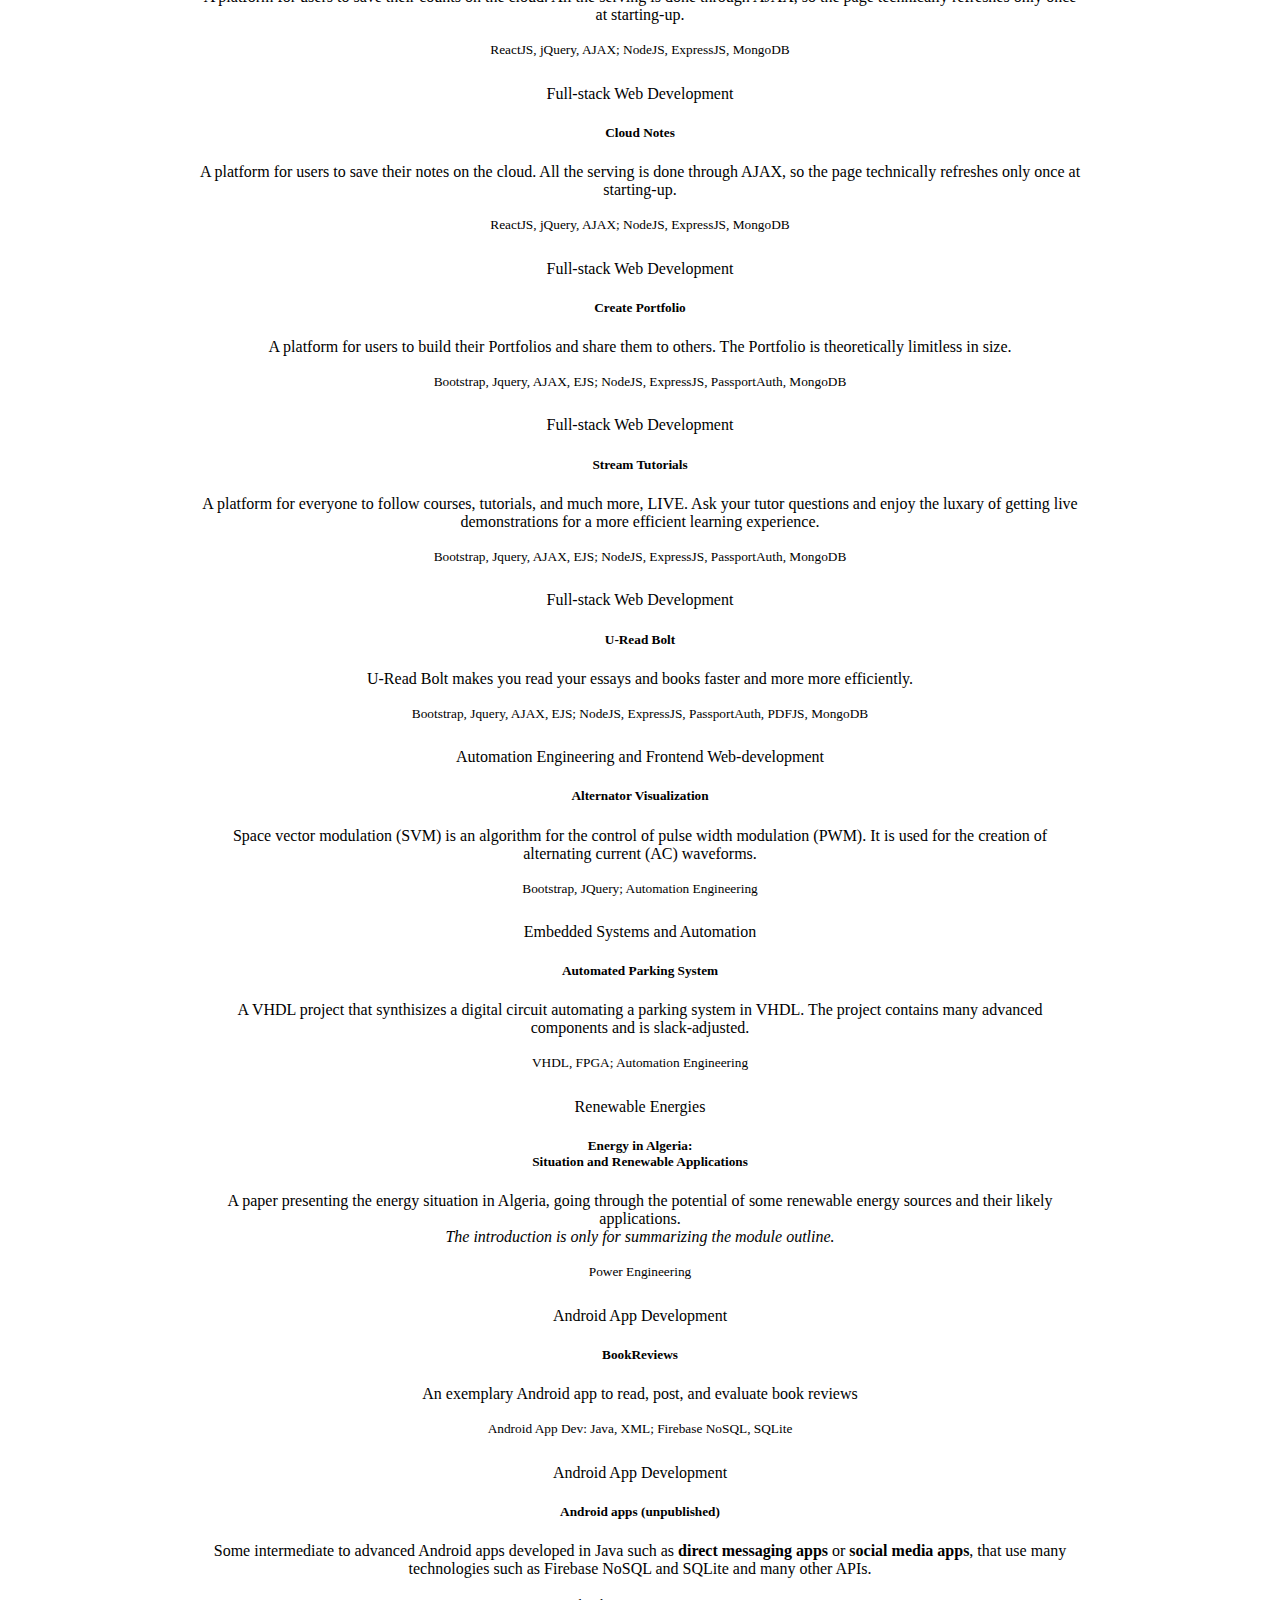
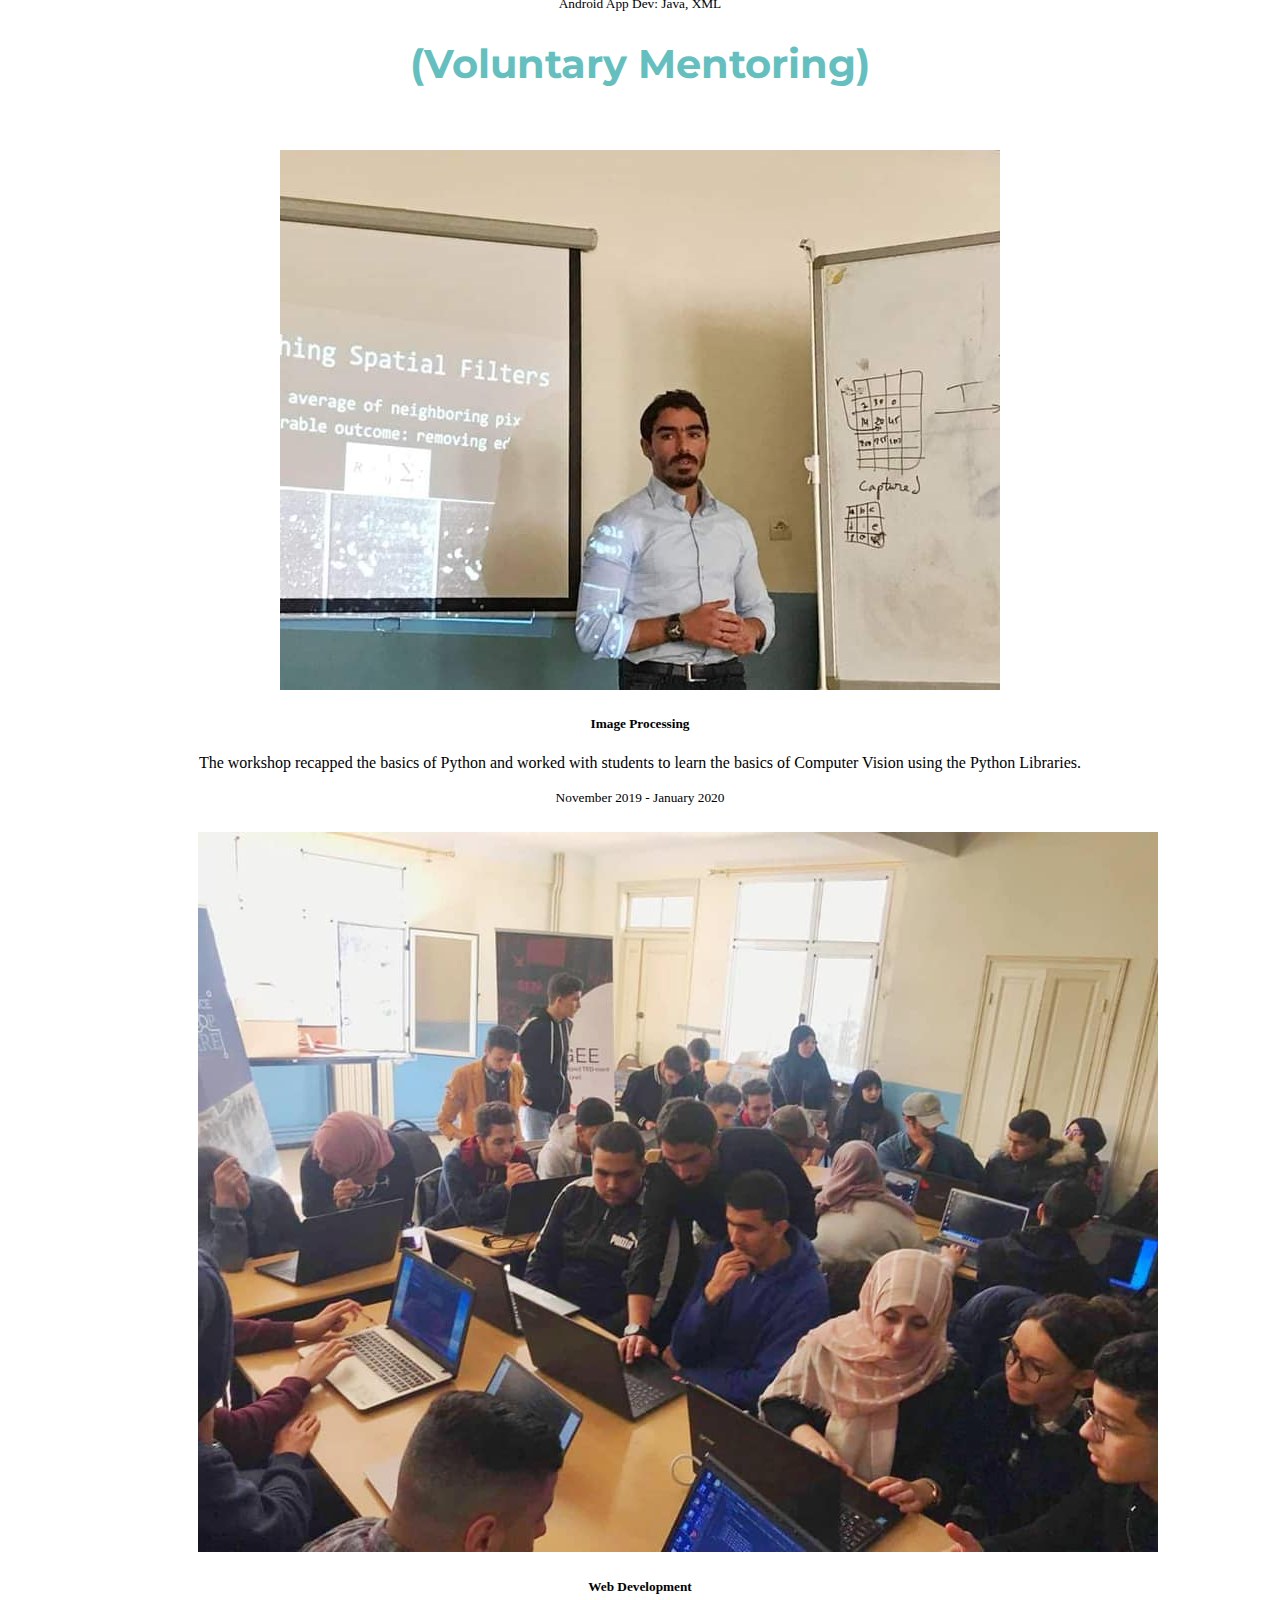
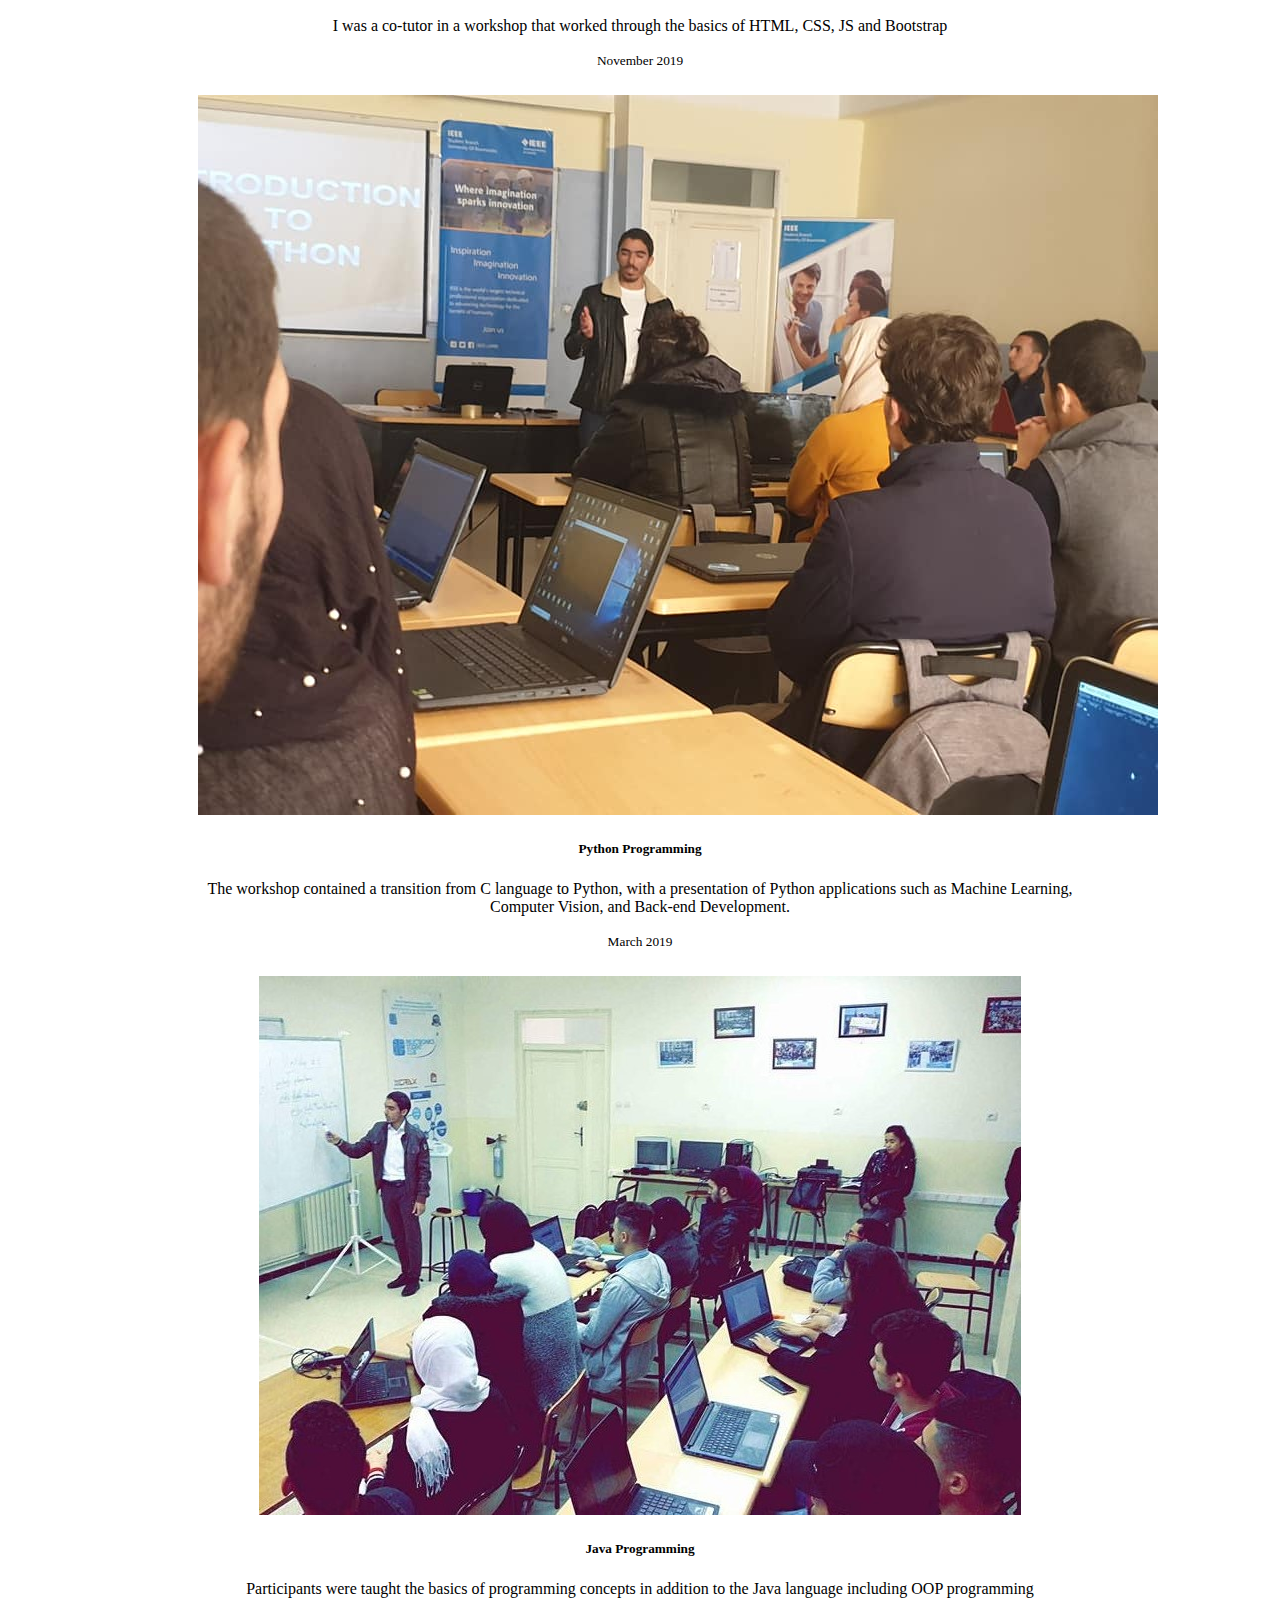
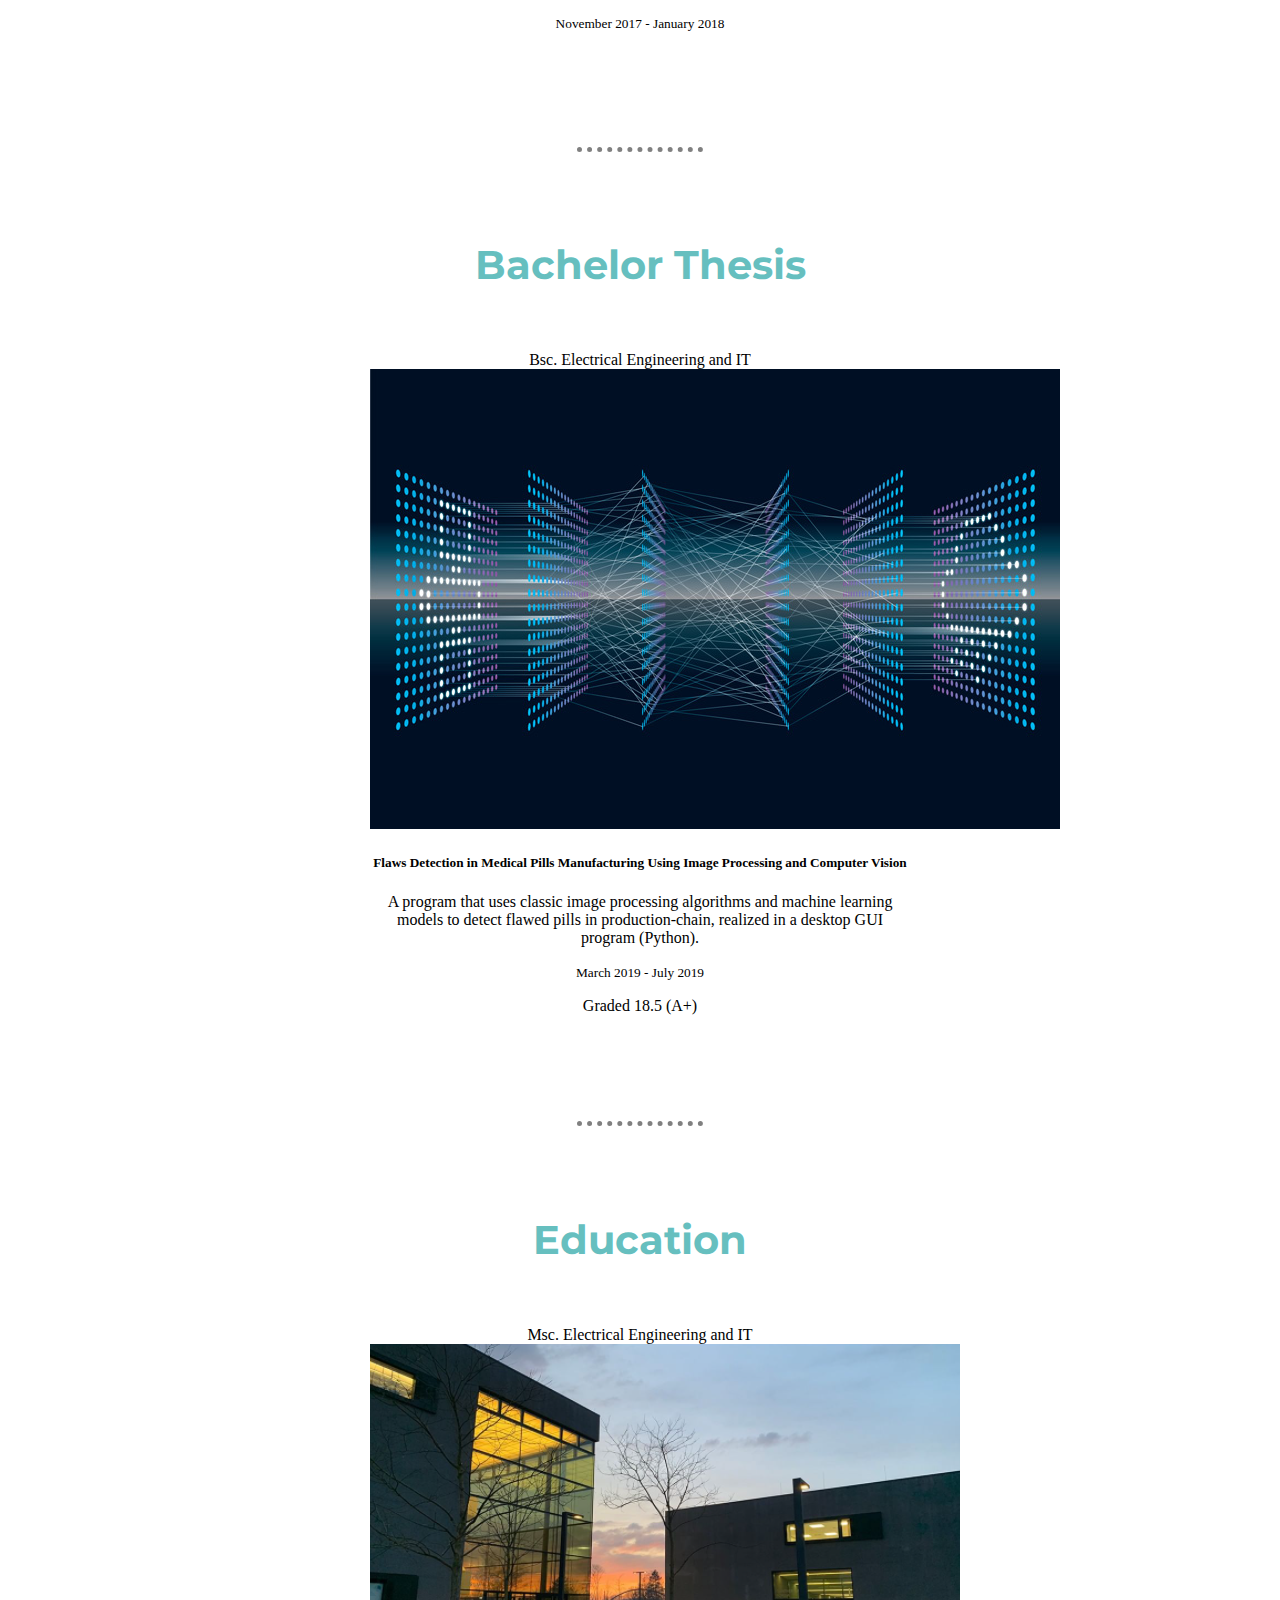
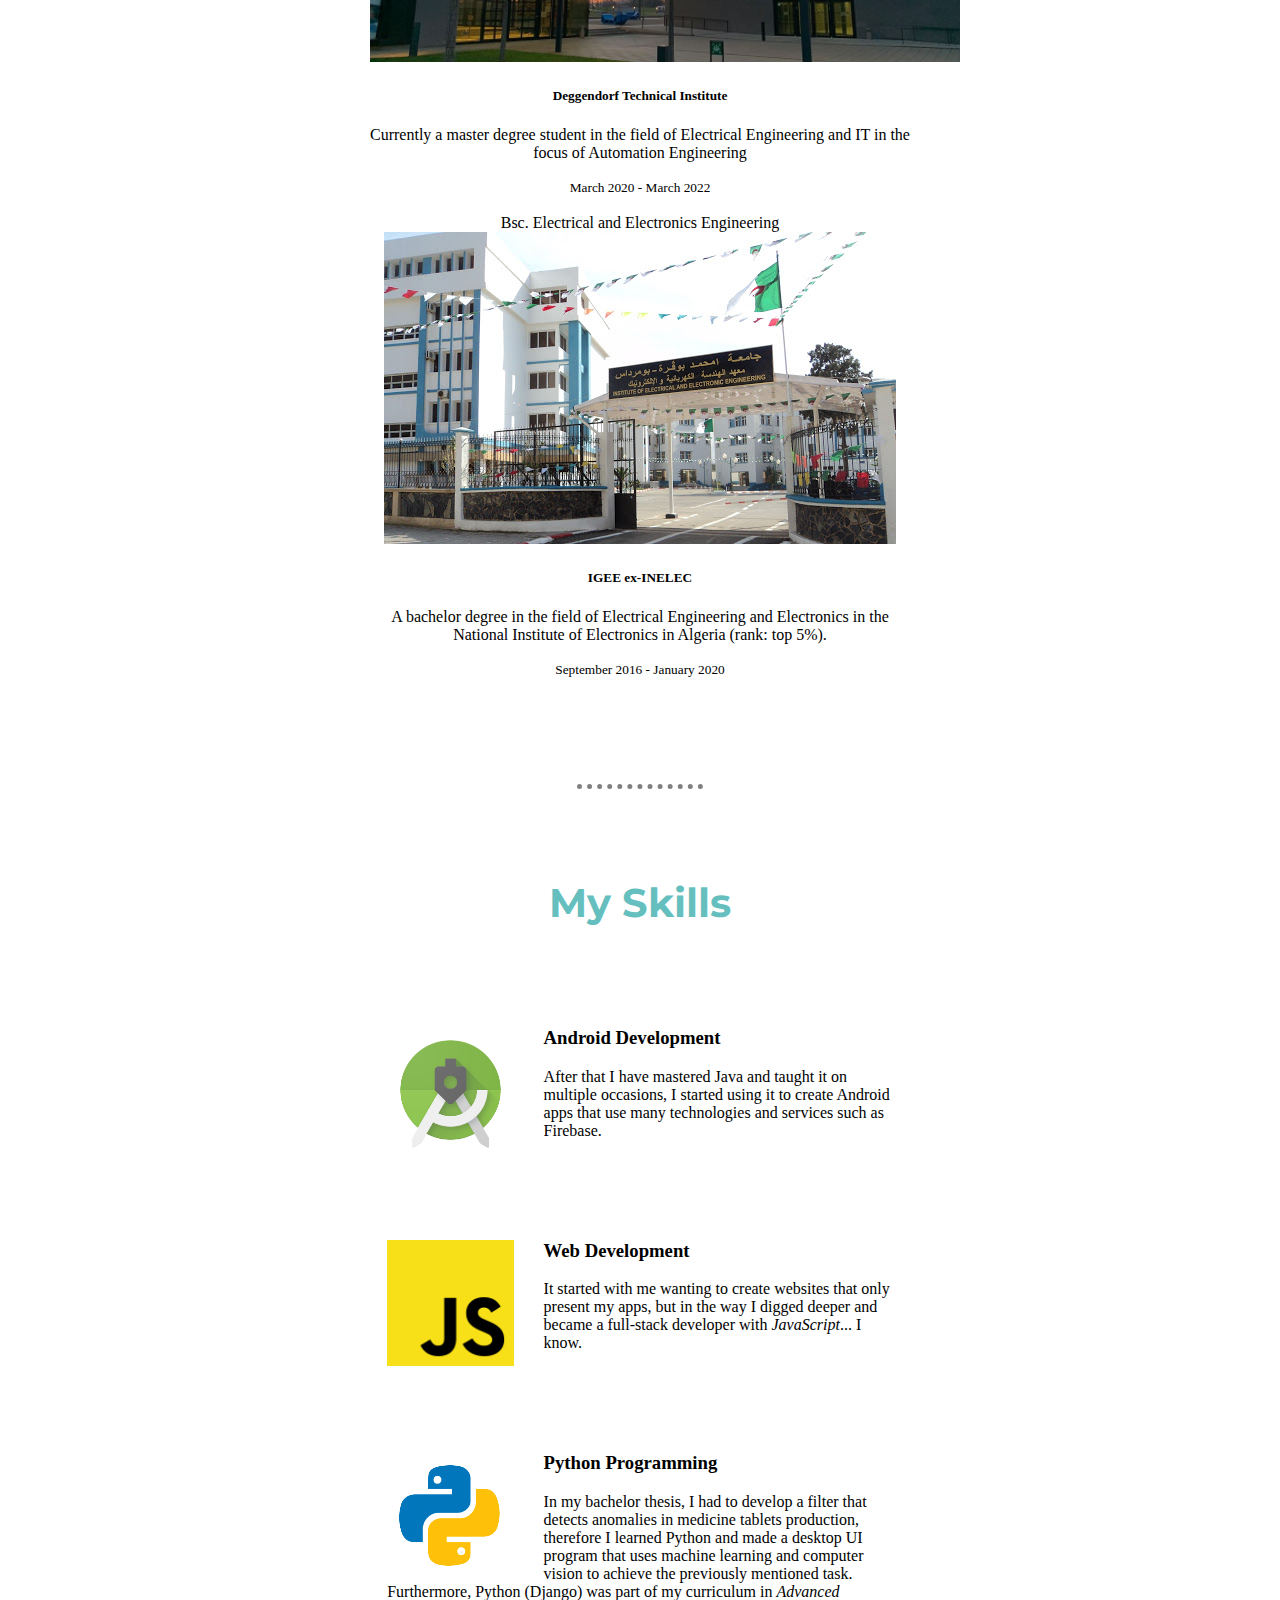
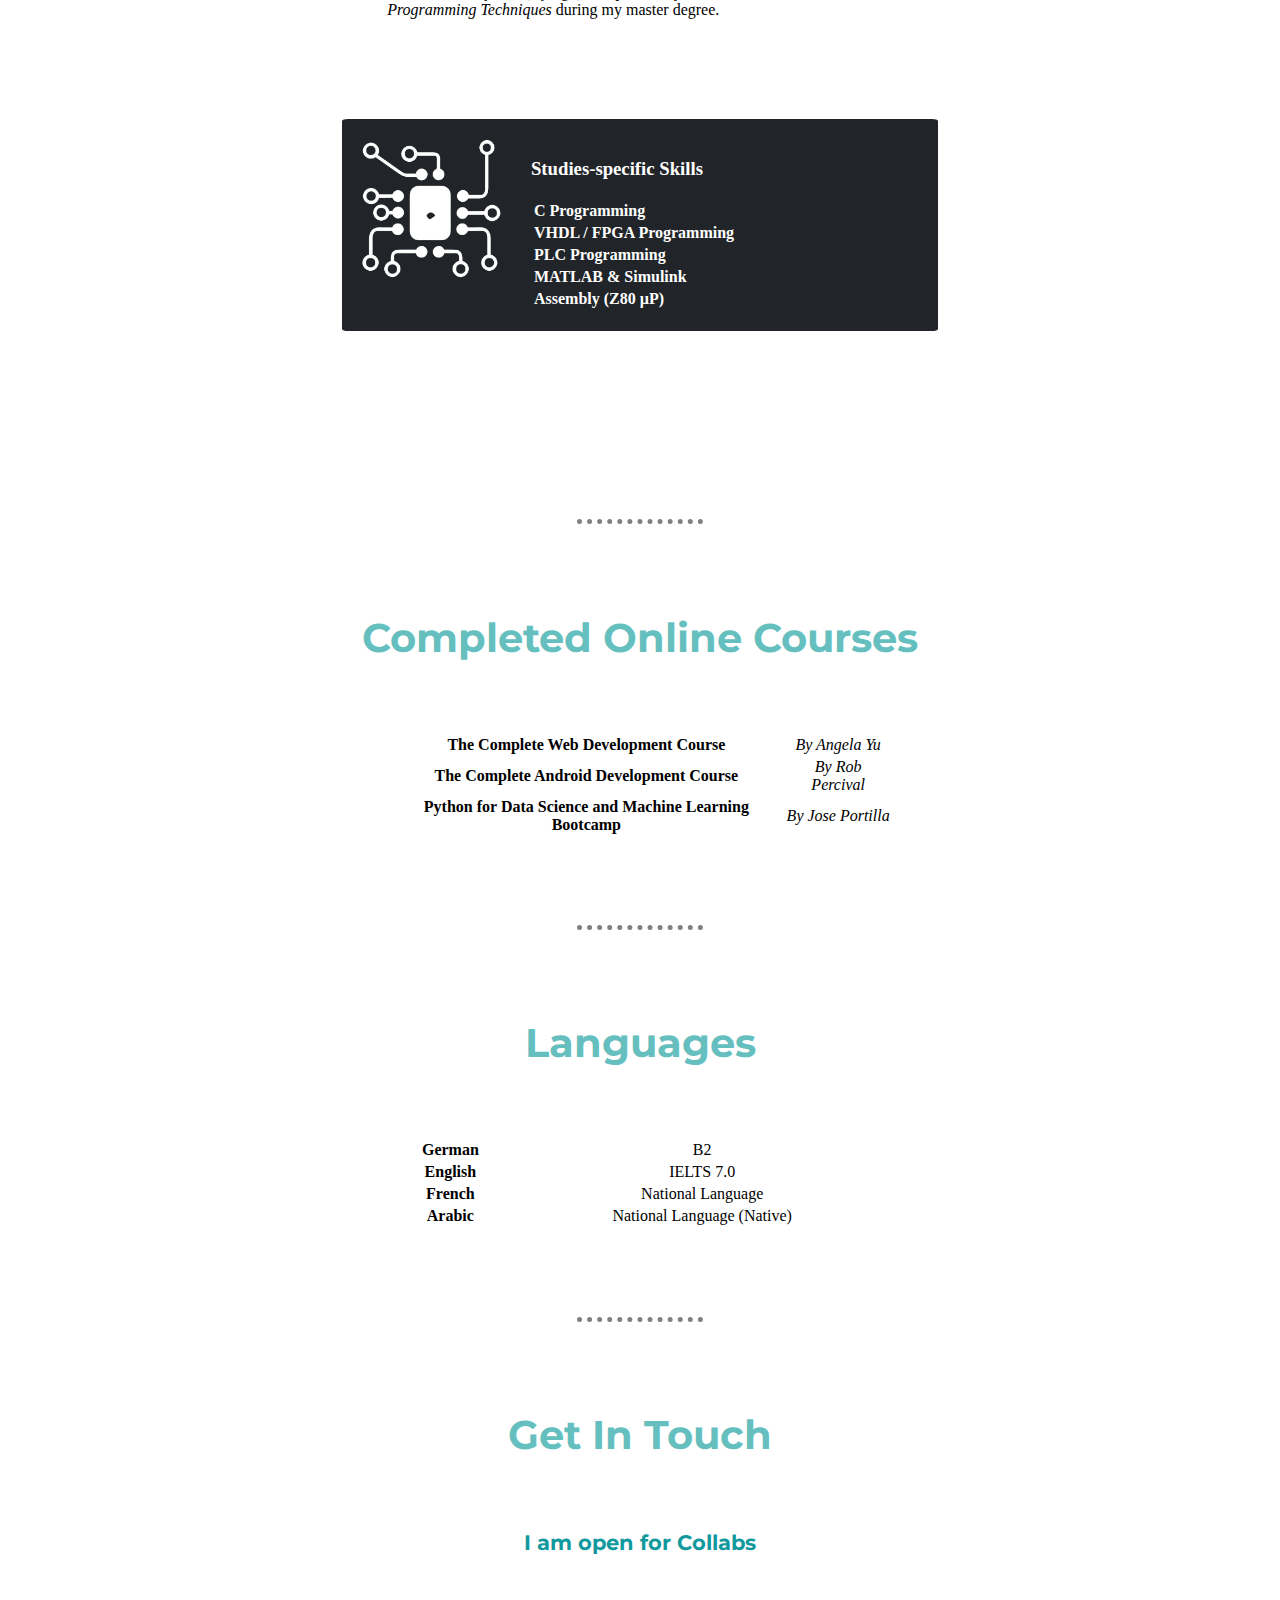
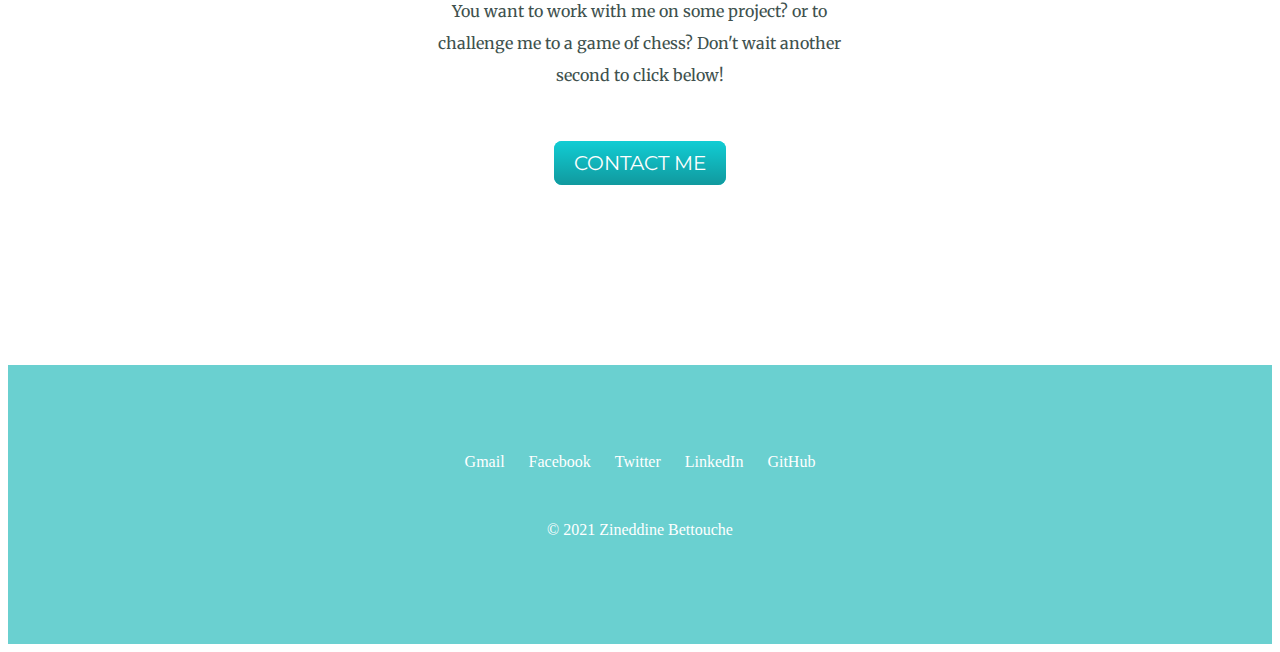
==== commit c5c7357d: "bachelorarbeit prioritized" ====
--- a/index.html
+++ b/index.html
@@ -256,37 +256,6 @@
   <hr class="break-line">
 
   <div id="education">
-    <h2 id="education-h2">Education</h2>
-
-    <div class="card education-card" style="max-width: 540px;">
-      <div class="card-header">
-        Msc. Electrical Engineering and IT
-      </div>
-      <img src="images/thd.png" alt="">
-      <div class="card-body">
-        <h5><a class="education-title-a" target="_blank" rel="noopener noreferrer" href="https://www.th-deg.de">Deggendorf Technical Institute</a></h5>
-        <p class="card-text">Currently a master degree student in the field of Electrical Engineering and IT in the focus of Automation Engineering</p>
-        <p class="card-text"><small class="text-muted">March 2020 - March 2022</small></p>
-      </div>
-    </div>
-
-    <div class="card education-card" style="max-width: 540px;">
-      <div class="card-header">
-        Bsc. Electrical and Electronics Engineering
-      </div>
-      <img src="images/inelec.jpg" alt="">
-      <div class="card-body">
-        <h5><a class="education-title-a" target="_blank" rel="noopener noreferrer" href="http://igee.univ-boumerdes.dz">IGEE ex-INELEC</a></h5>
-        <p class="card-text">A bachelor degree in the field of Electrical Engineering and Electronics in the National Institute of Electronics in
-          Algeria (rank: top 5%).</p>
-        <p class="card-text"><small class="text-muted">September 2016 - January 2020</small></p>
-      </div>
-    </div>
-  </div>
-
-  <hr class="break-line">
-
-  <div id="education">
     <h2 id="education-h2">Bachelor Thesis</h2>
 
     <div id="bachelor-thesis" class="card education-card" style="max-width: 540px;">
@@ -306,6 +275,39 @@
       </div>
     </div>
   </div>
+
+  <hr class="break-line">
+
+  <div id="education">
+    <h2 id="education-h2">Education</h2>
+
+    <div class="card education-card" style="max-width: 540px;">
+      <div class="card-header">
+        Msc. Electrical Engineering and IT
+      </div>
+      <img src="images/thd.png" alt="">
+      <div class="card-body">
+        <h5><a class="education-title-a" target="_blank" rel="noopener noreferrer" href="https://www.th-deg.de">Deggendorf Technical Institute</a></h5>
+        <p class="card-text">Currently a master degree student in the field of Electrical Engineering and IT in the focus of Automation Engineering</p>
+        <p class="card-text"><small class="text-muted">March 2020 - March 2022</small></p>
+      </div>
+    </div>
+
+    <div class="card education-card" style="max-width: 540px;">
+      <div class="card-header">
+        Bsc. Electrical and Electronics Engineering
+      </div>
+      <img src="images/inelec.jpg" alt="">
+      <div class="card-body">
+        <h5><a class="education-title-a" target="_blank" rel="noopener noreferrer" href="http://igee.univ-boumerdes.dz">IGEE ex-INELEC</a></h5>
+        <p class="card-text">A bachelor degree in the field of Electrical Engineering and Electronics in the National Institute of Electronics in
+          Algeria (rank: top 5%).</p>
+        <p class="card-text"><small class="text-muted">September 2016 - January 2020</small></p>
+      </div>
+    </div>
+  </div>
+
+  
 
   <hr class="break-line">
 
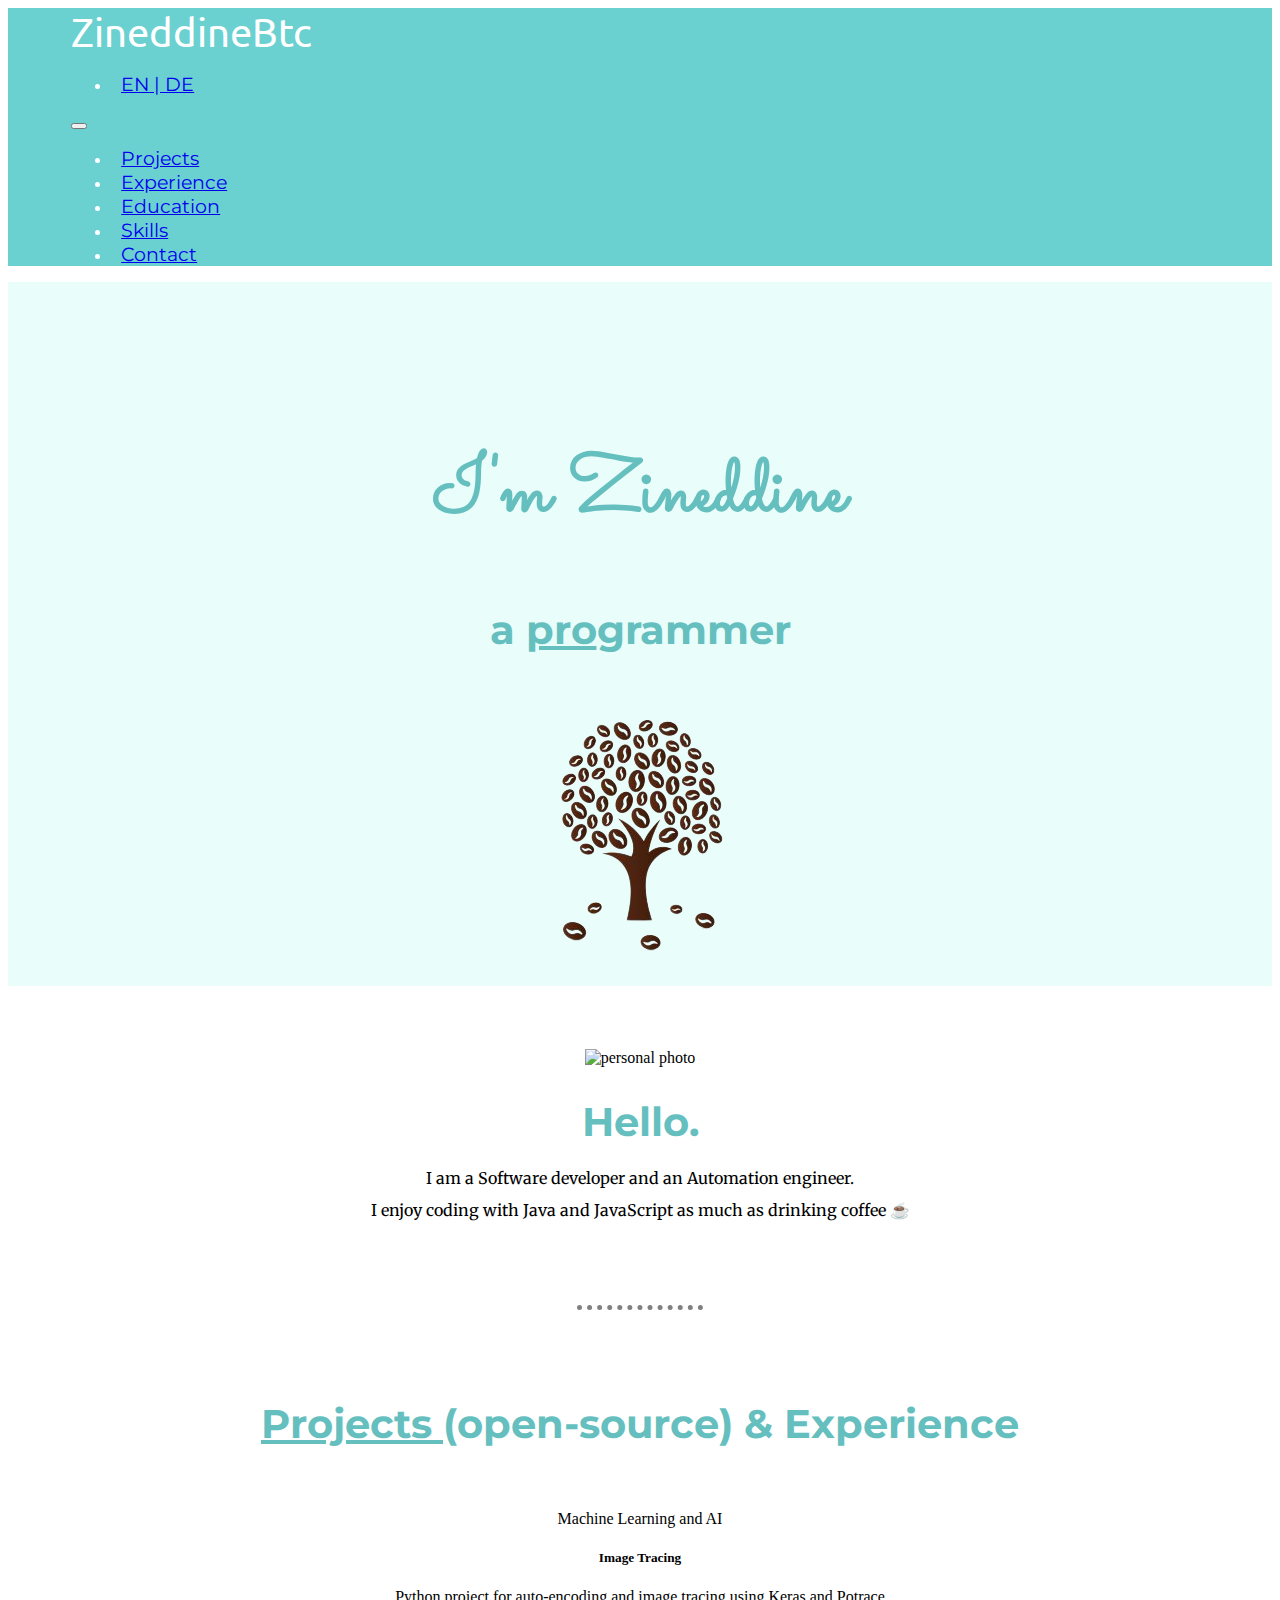
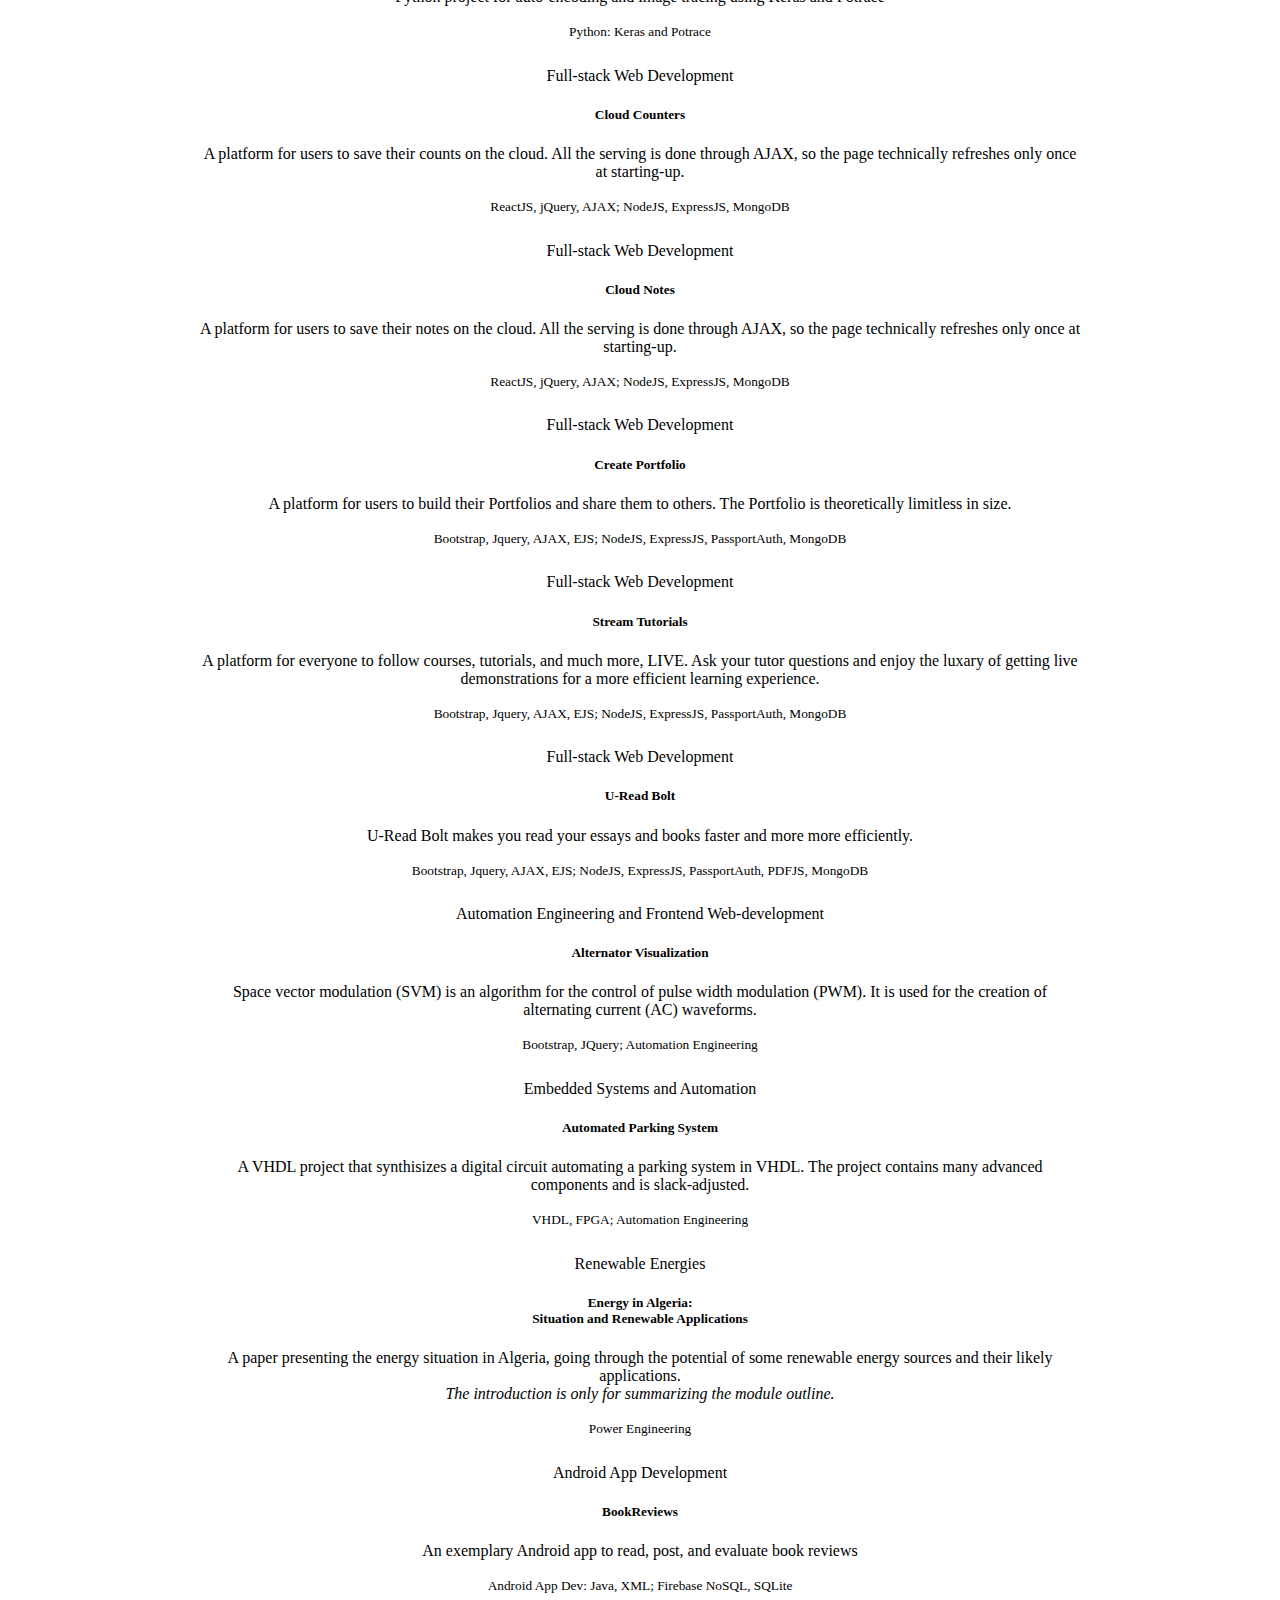
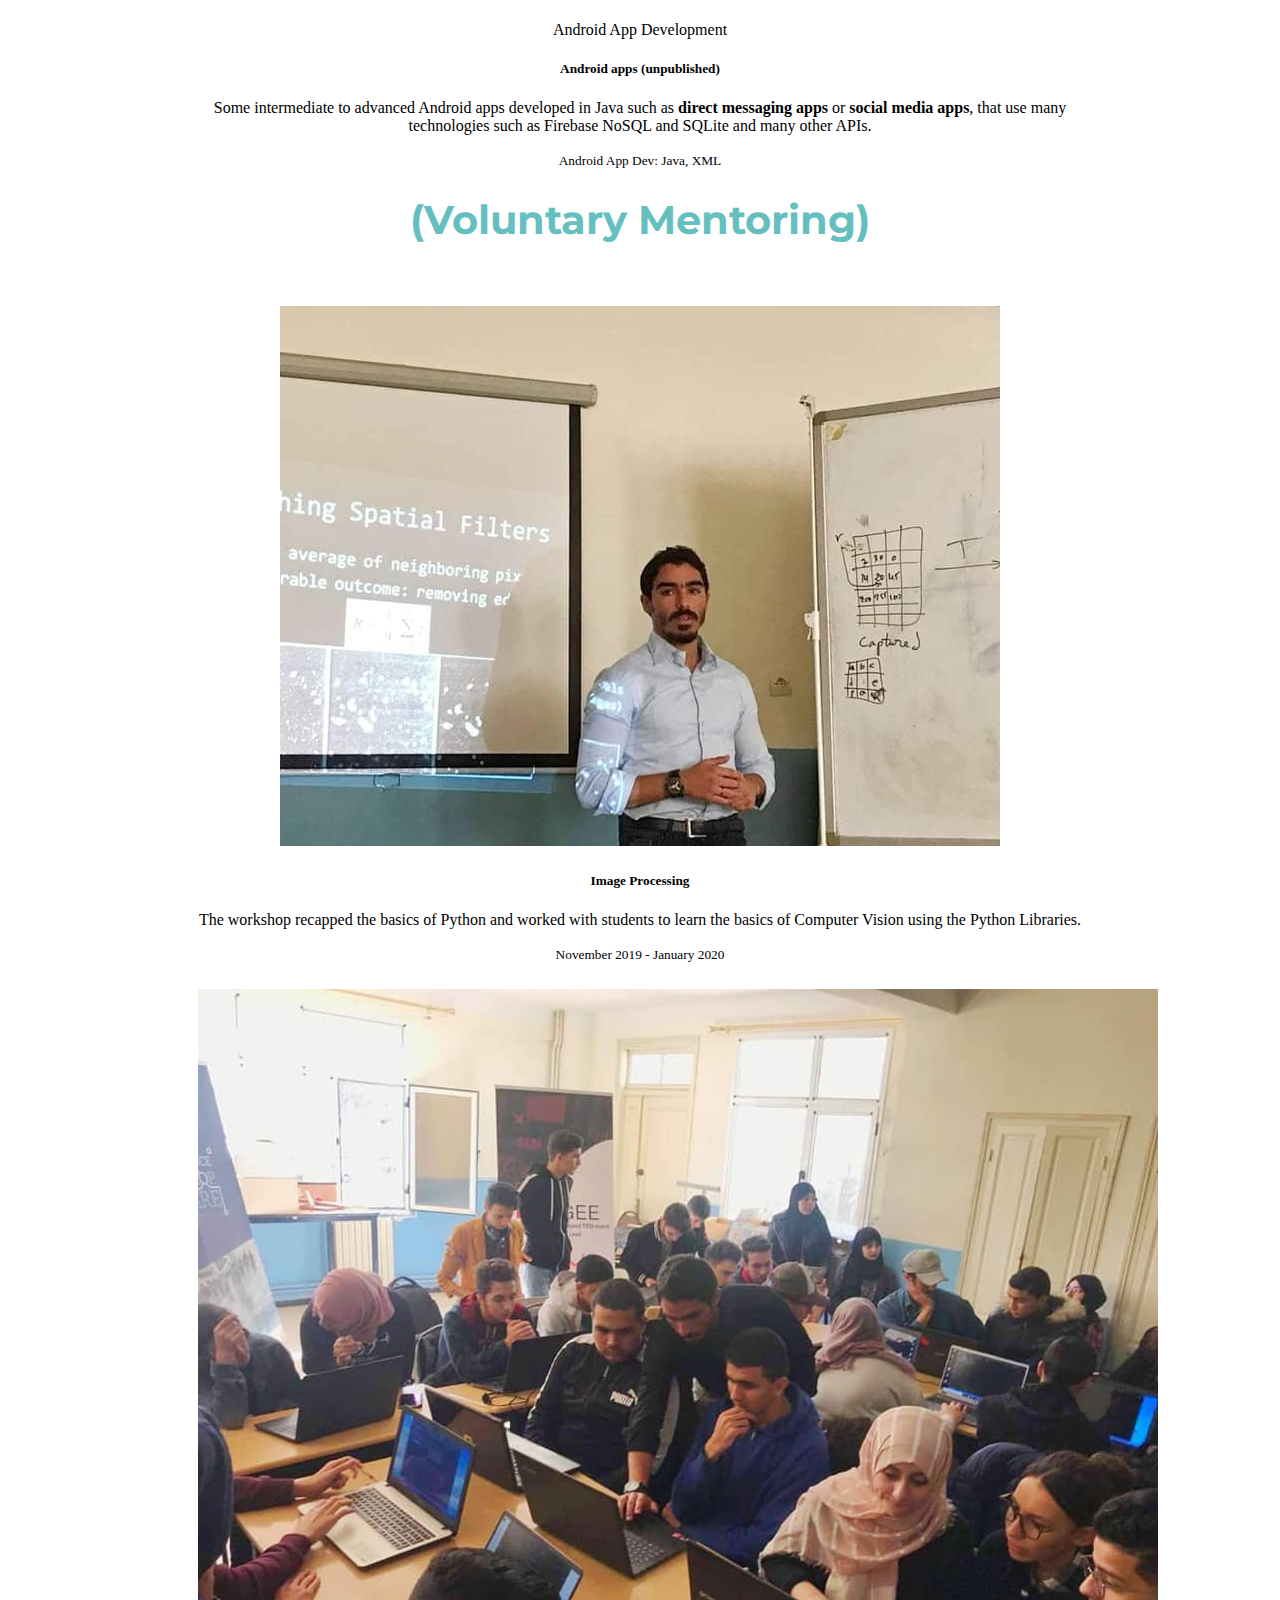
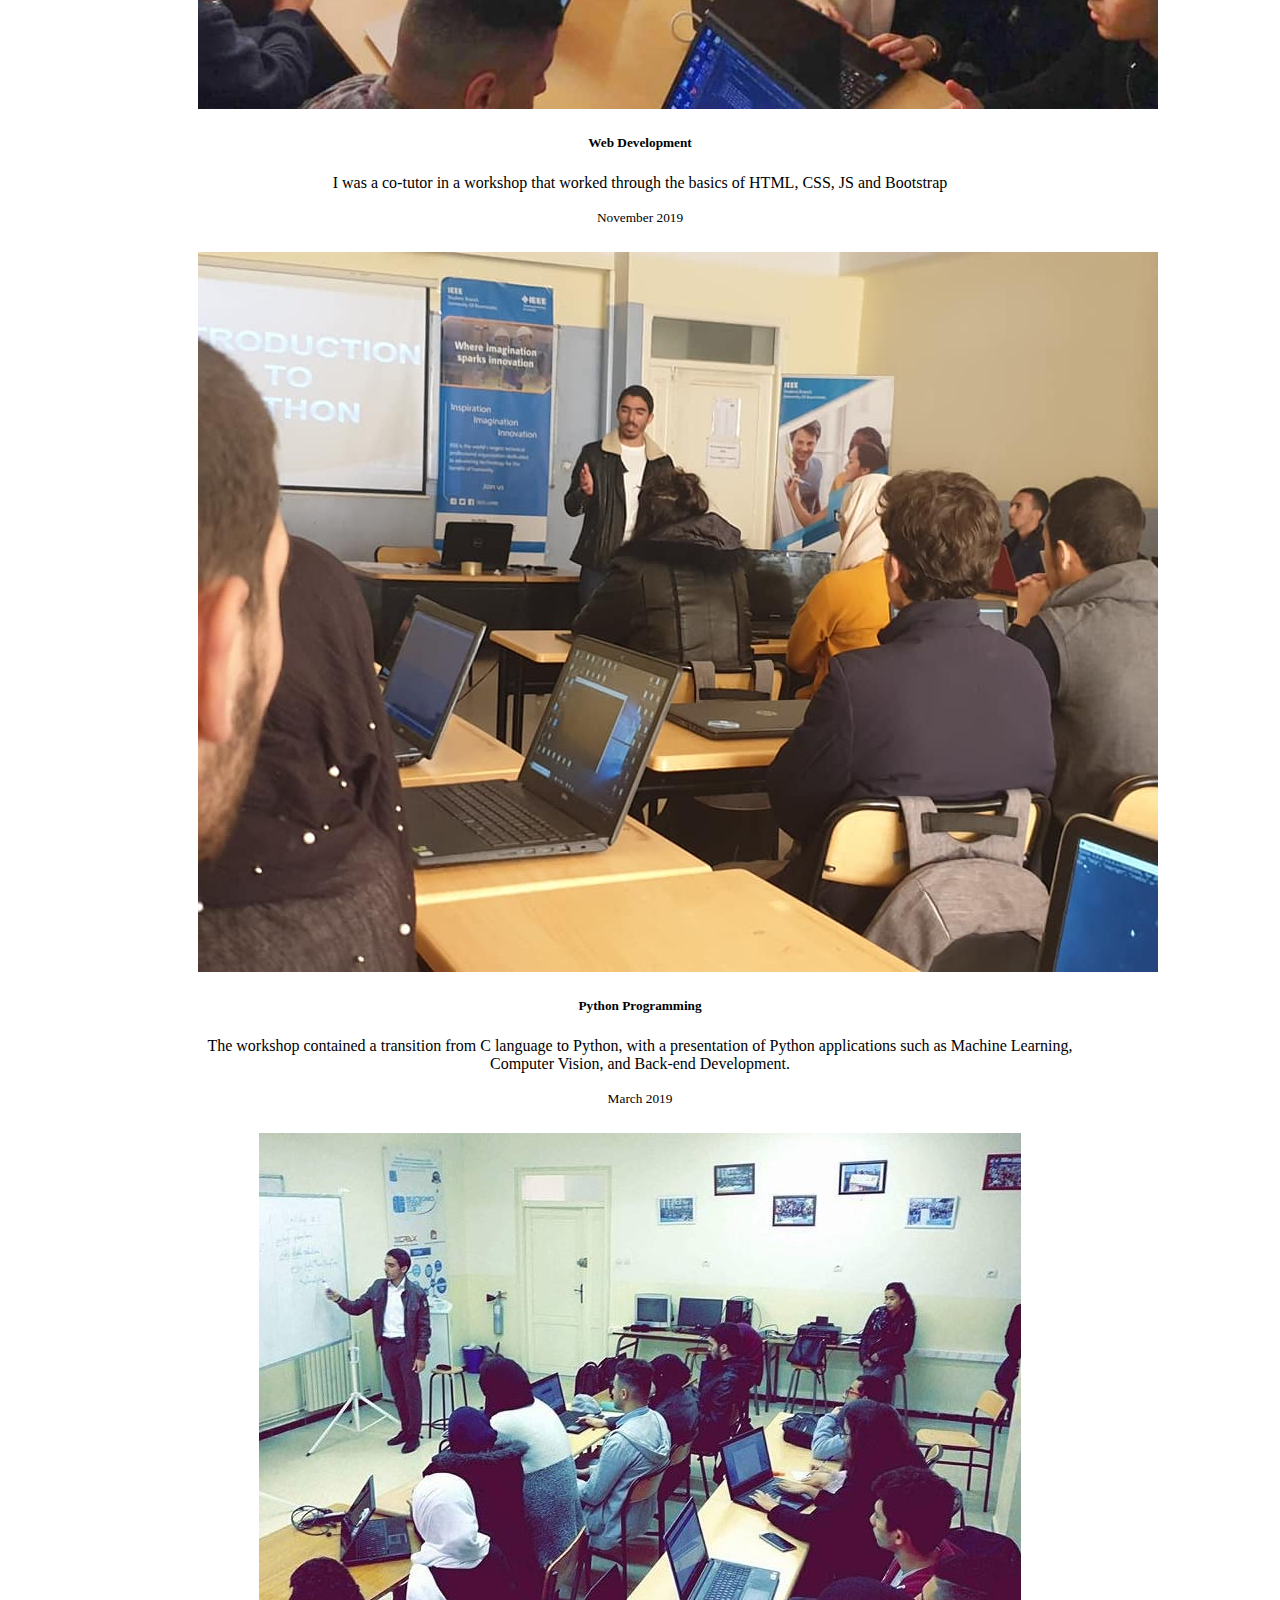
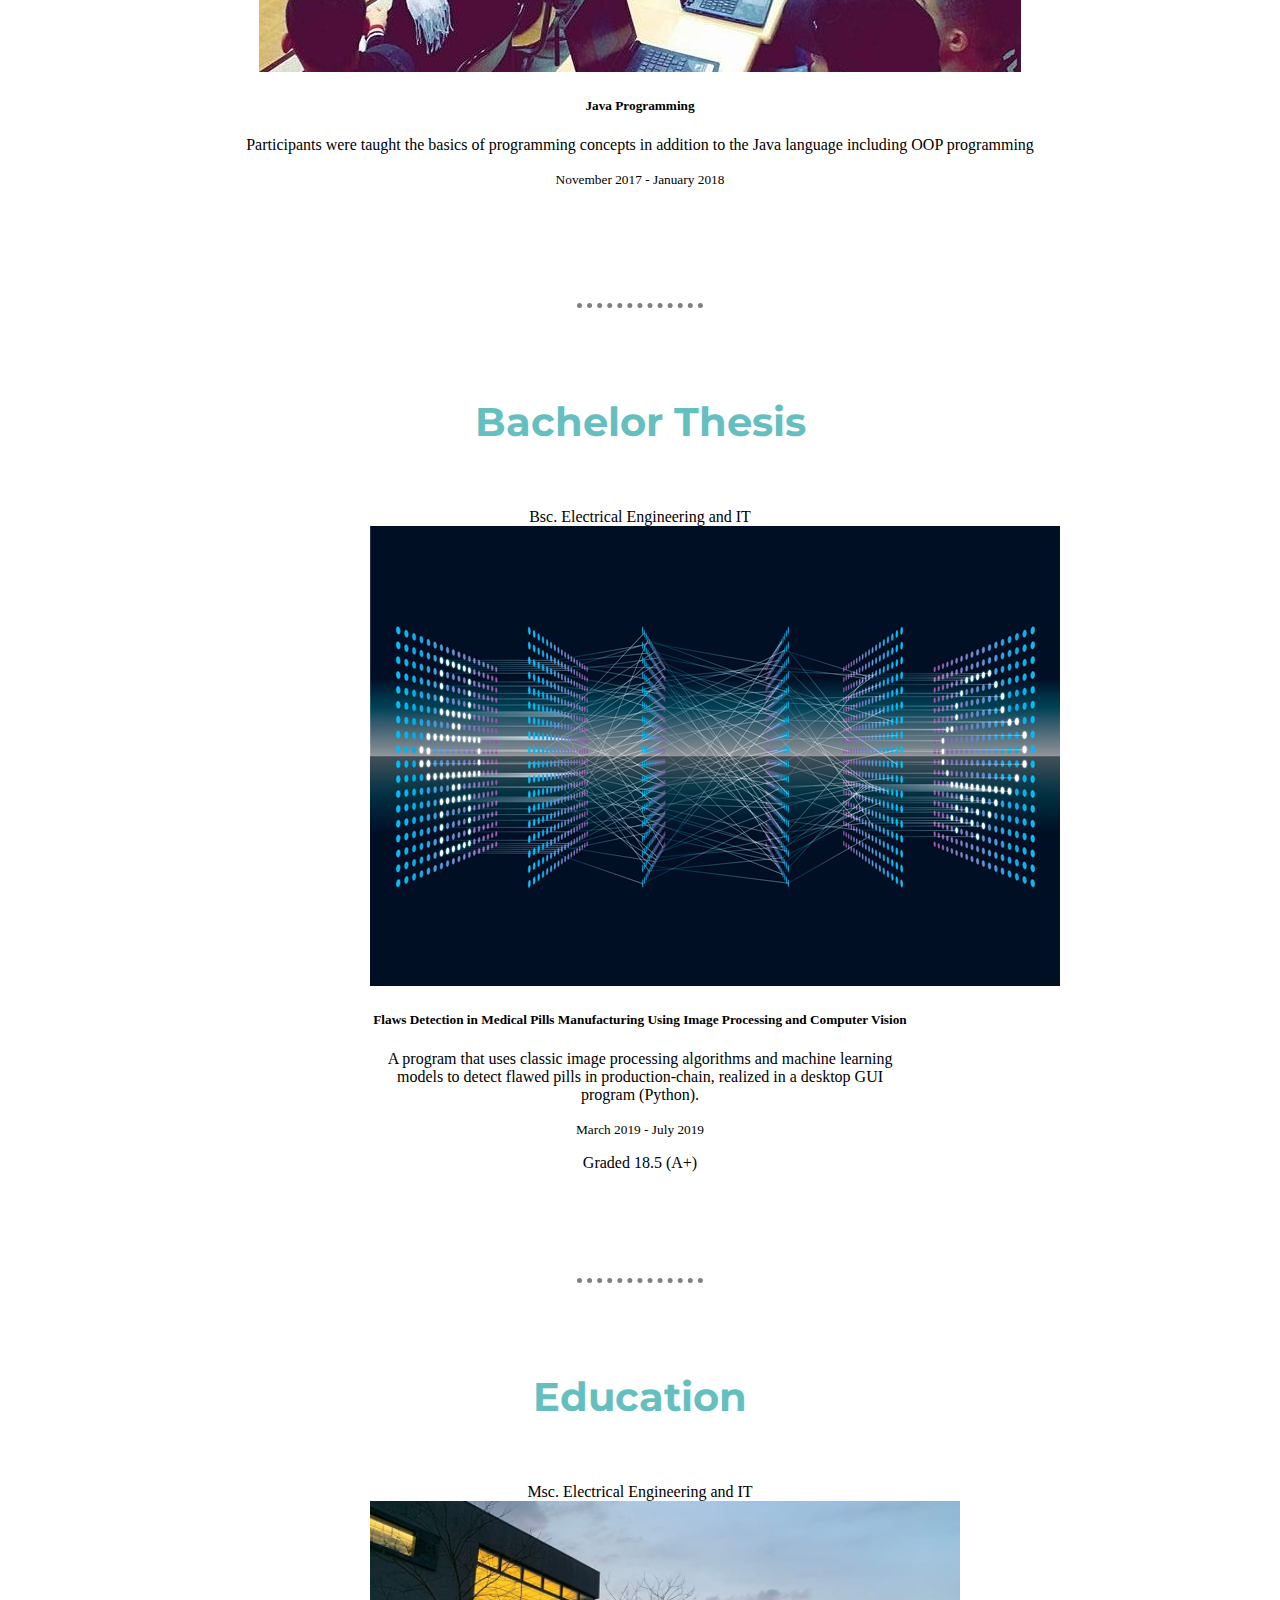
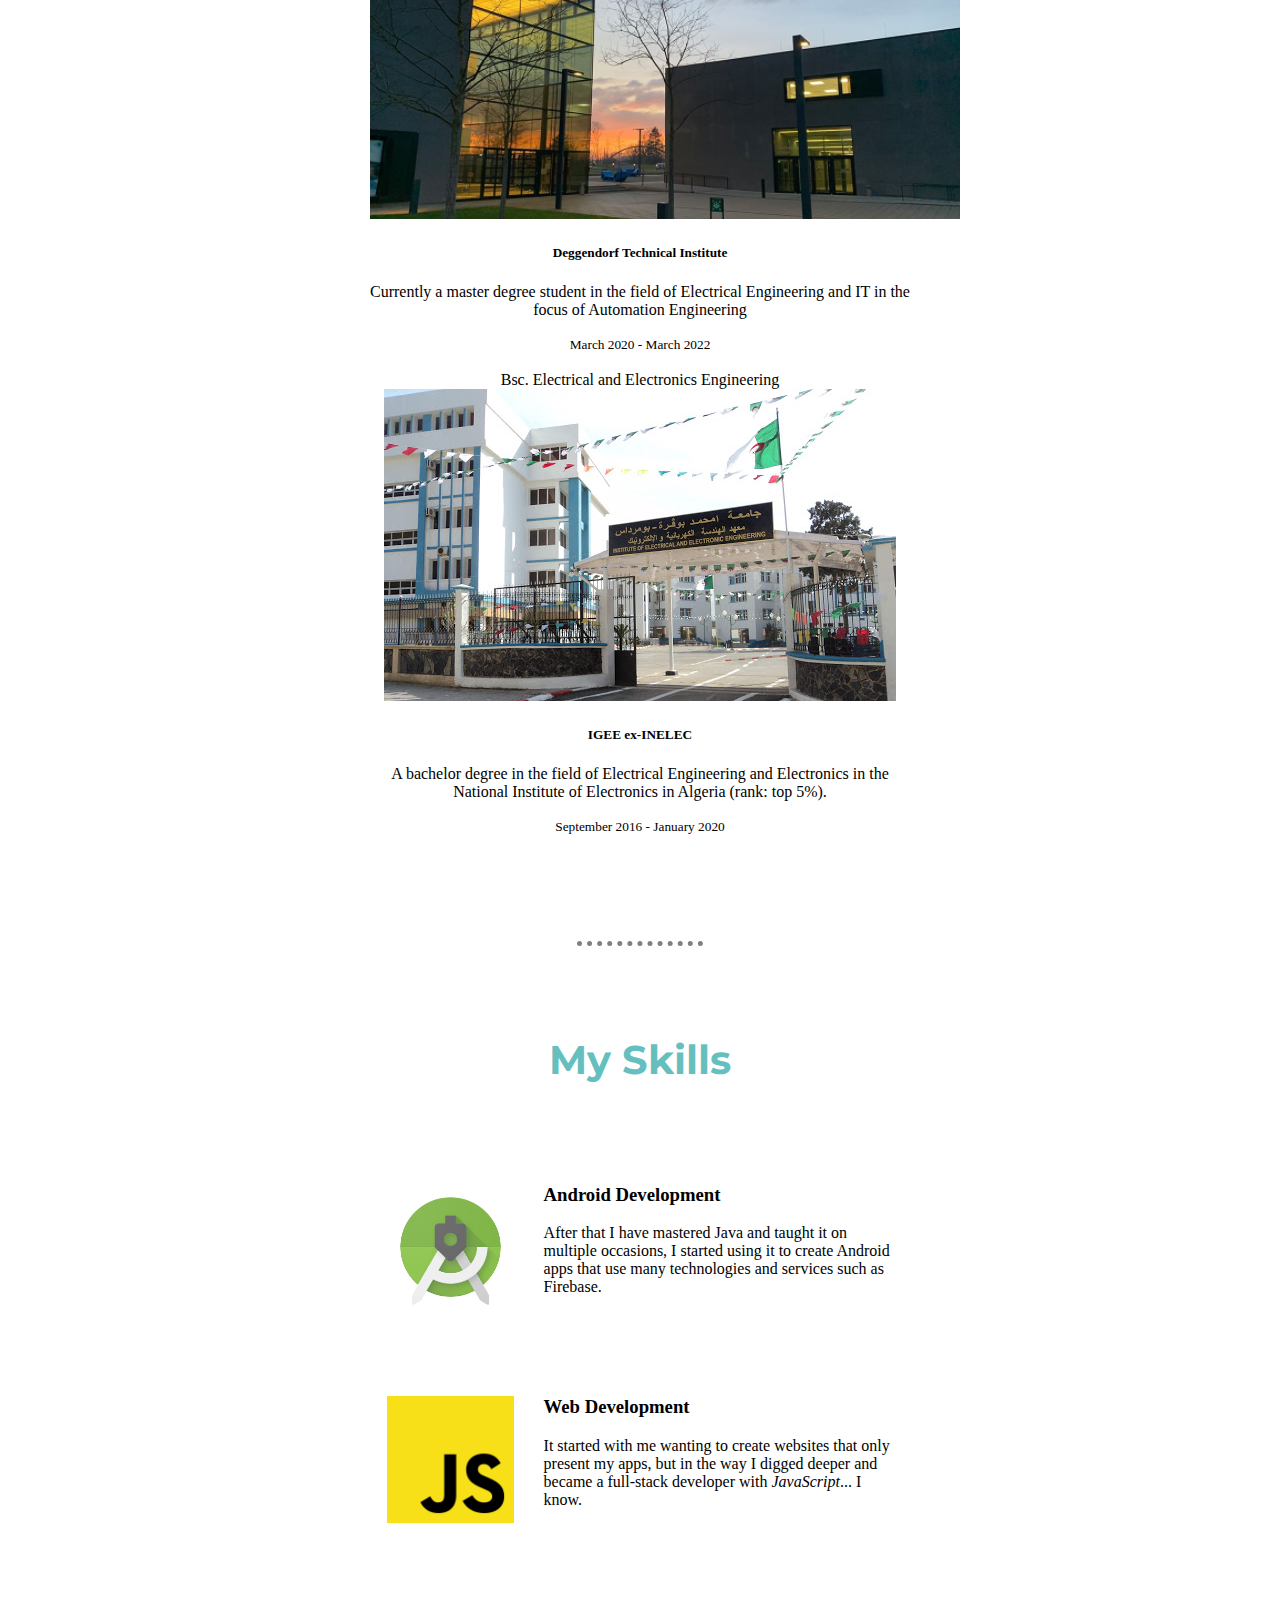
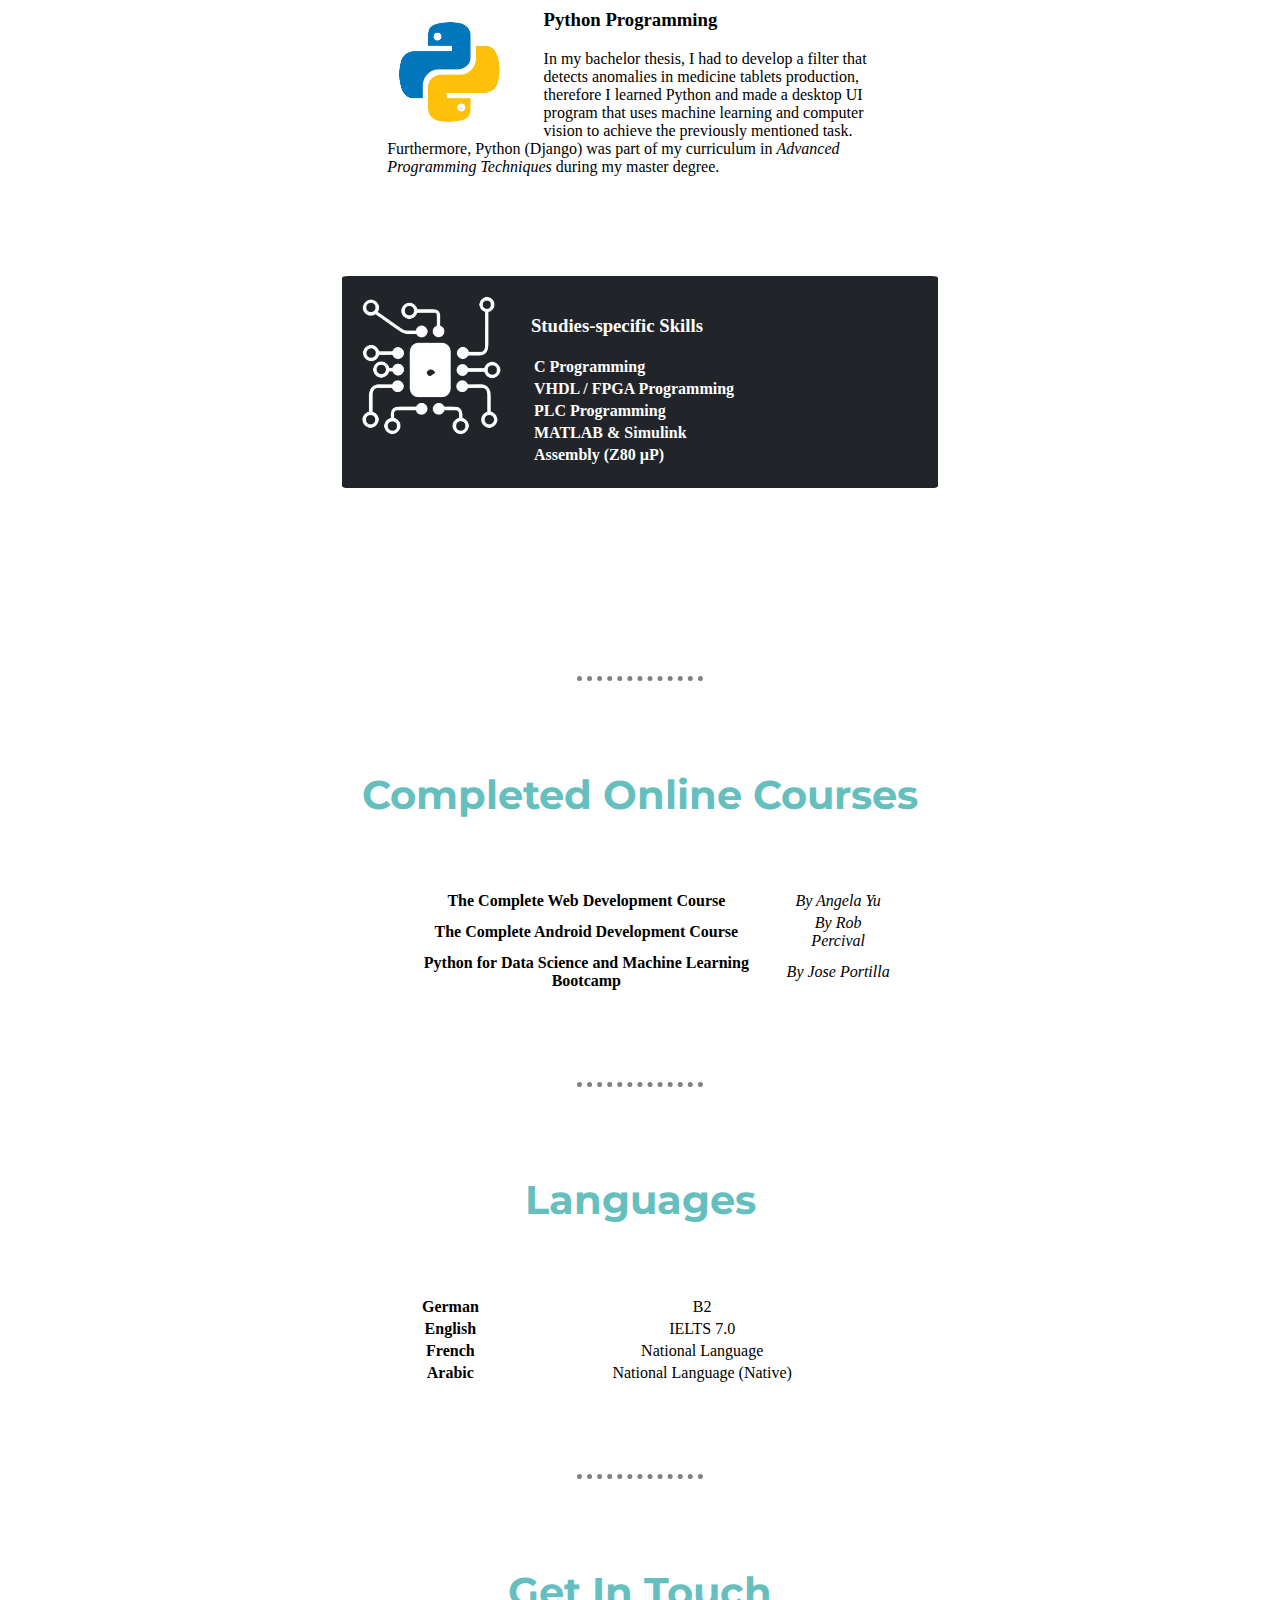
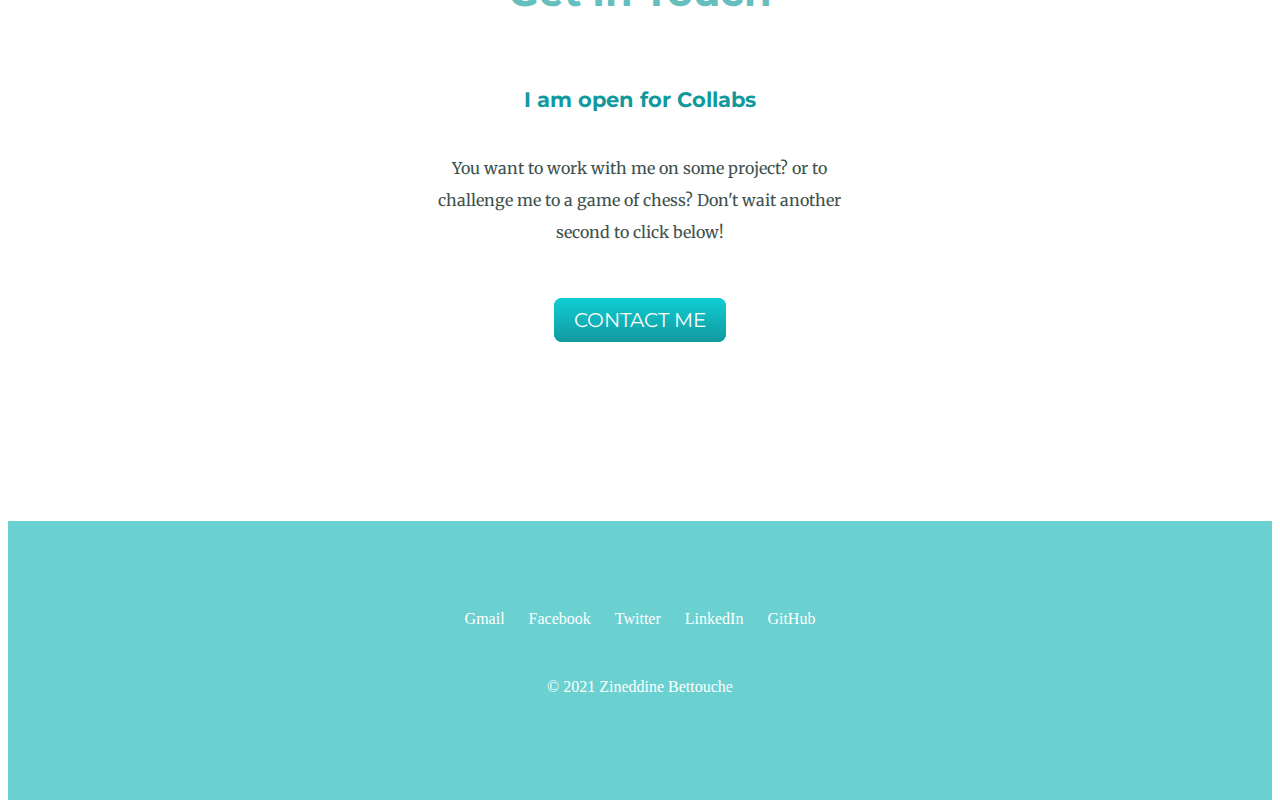
==== commit c9006a93: "project added" ====
--- a/index.html
+++ b/index.html
@@ -76,6 +76,18 @@
     <div class="row">
       <div class="col-md-6 experience-col">
         <div class="card">
+          <div class="card-header">Machine Learning and AI</div>
+          <div class="card-body">
+            <h5><a class="experience-title-a" target="_blank" rel="noopener noreferrer" href="https://github.com/ZineddineBtc/Image-Tracing">Image Tracing</a></h5>
+            <p class="card-text">
+              Python project for auto-encoding and image tracing using Keras and Potrace
+            </p>
+            <p class="card-text"><small class="text-muted">Python: Keras and Potrace</small></p>
+          </div>
+        </div>
+      </div>
+      <div class="col-md-6 experience-col">
+        <div class="card">
           <div class="card-header">Full-stack Web Development</div>
           <div class="card-body">
             <h5><a class="experience-title-a" target="_blank" rel="noopener noreferrer" href="https://cloud-counters.herokuapp.com/">Cloud Counters</a></h5>
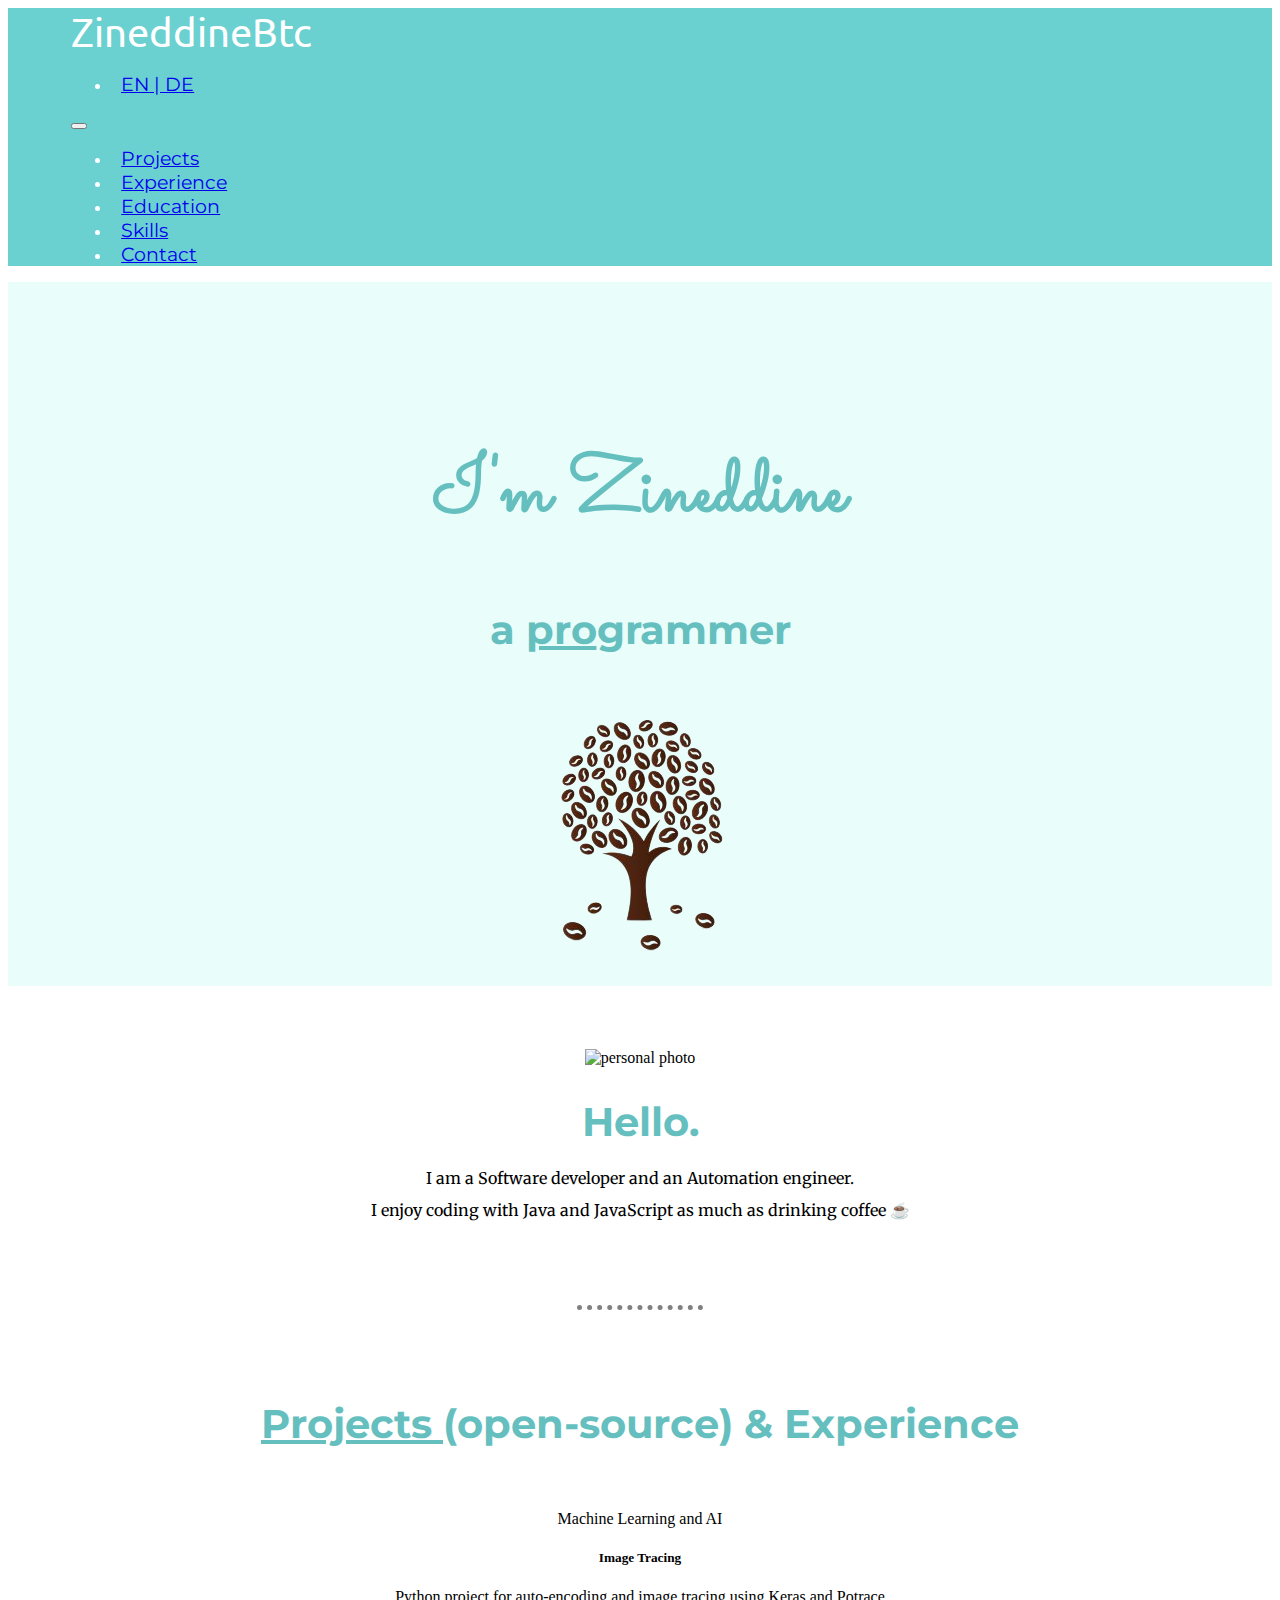
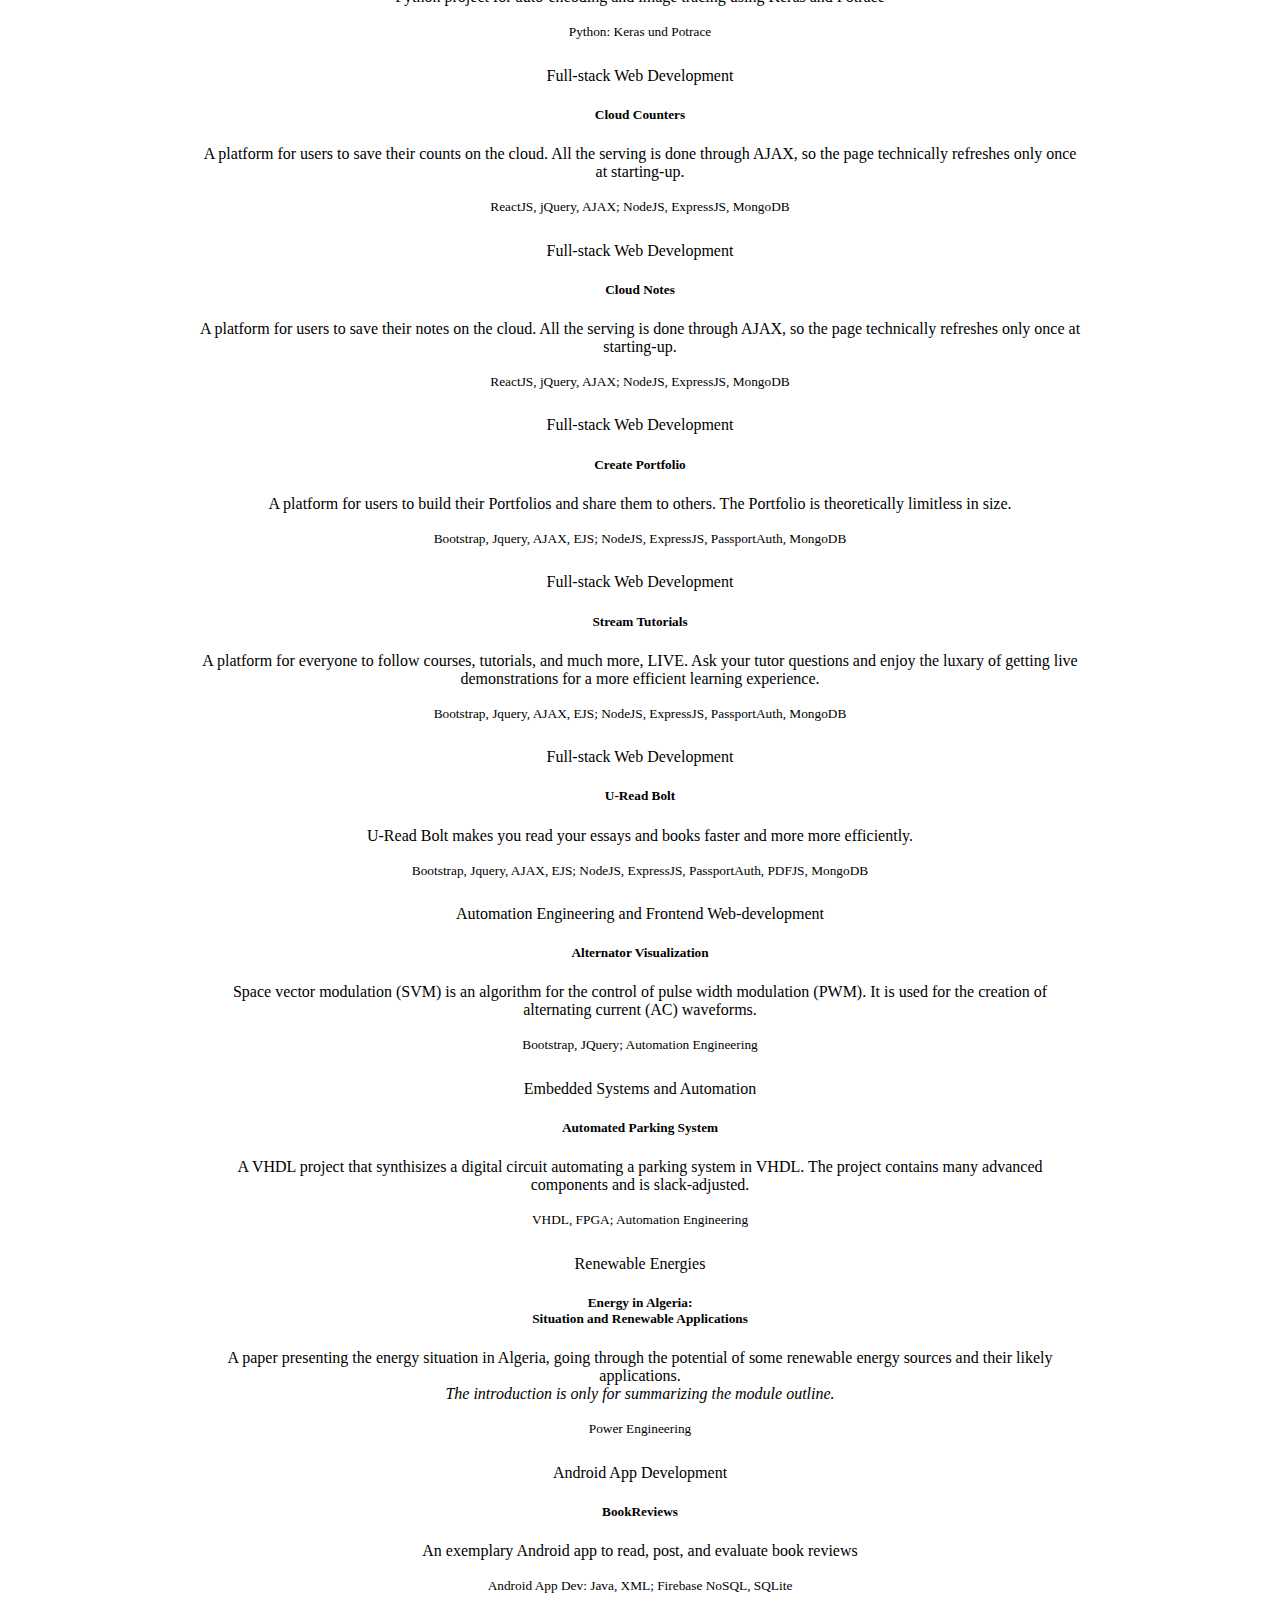
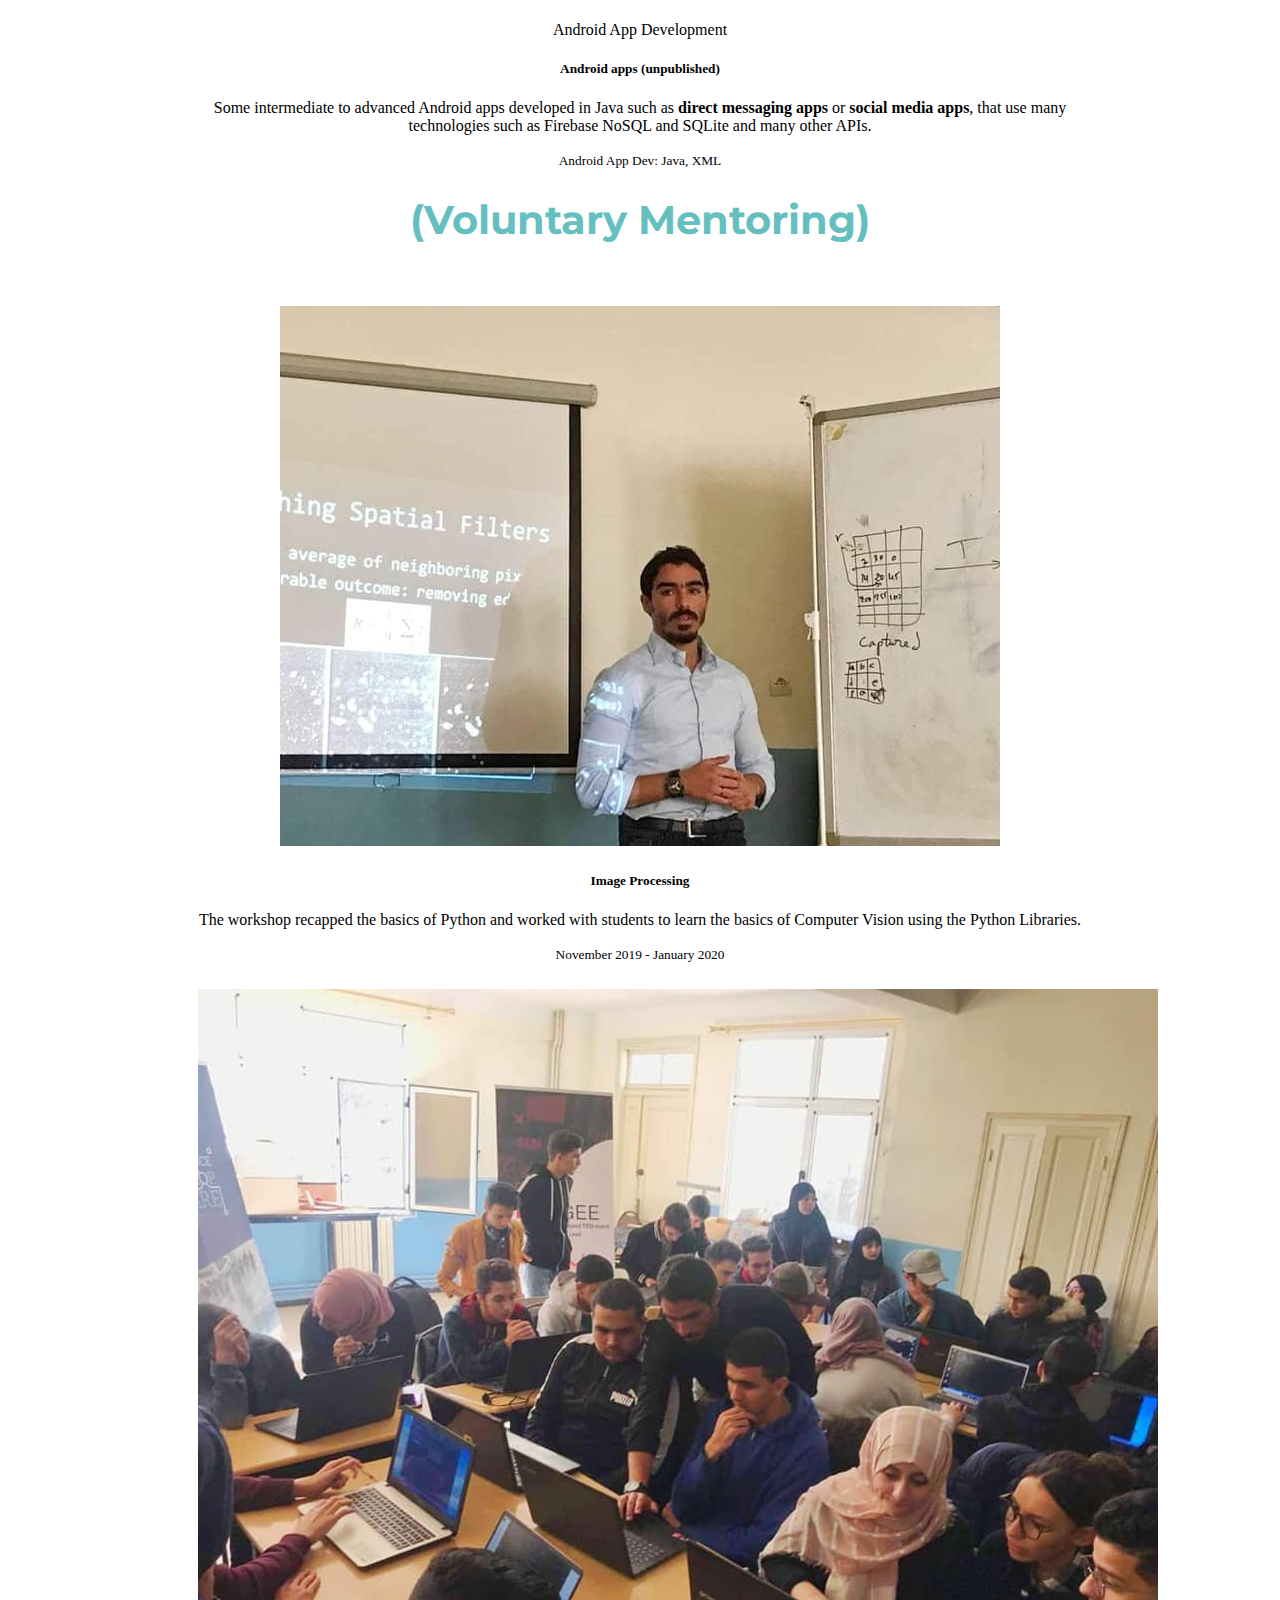
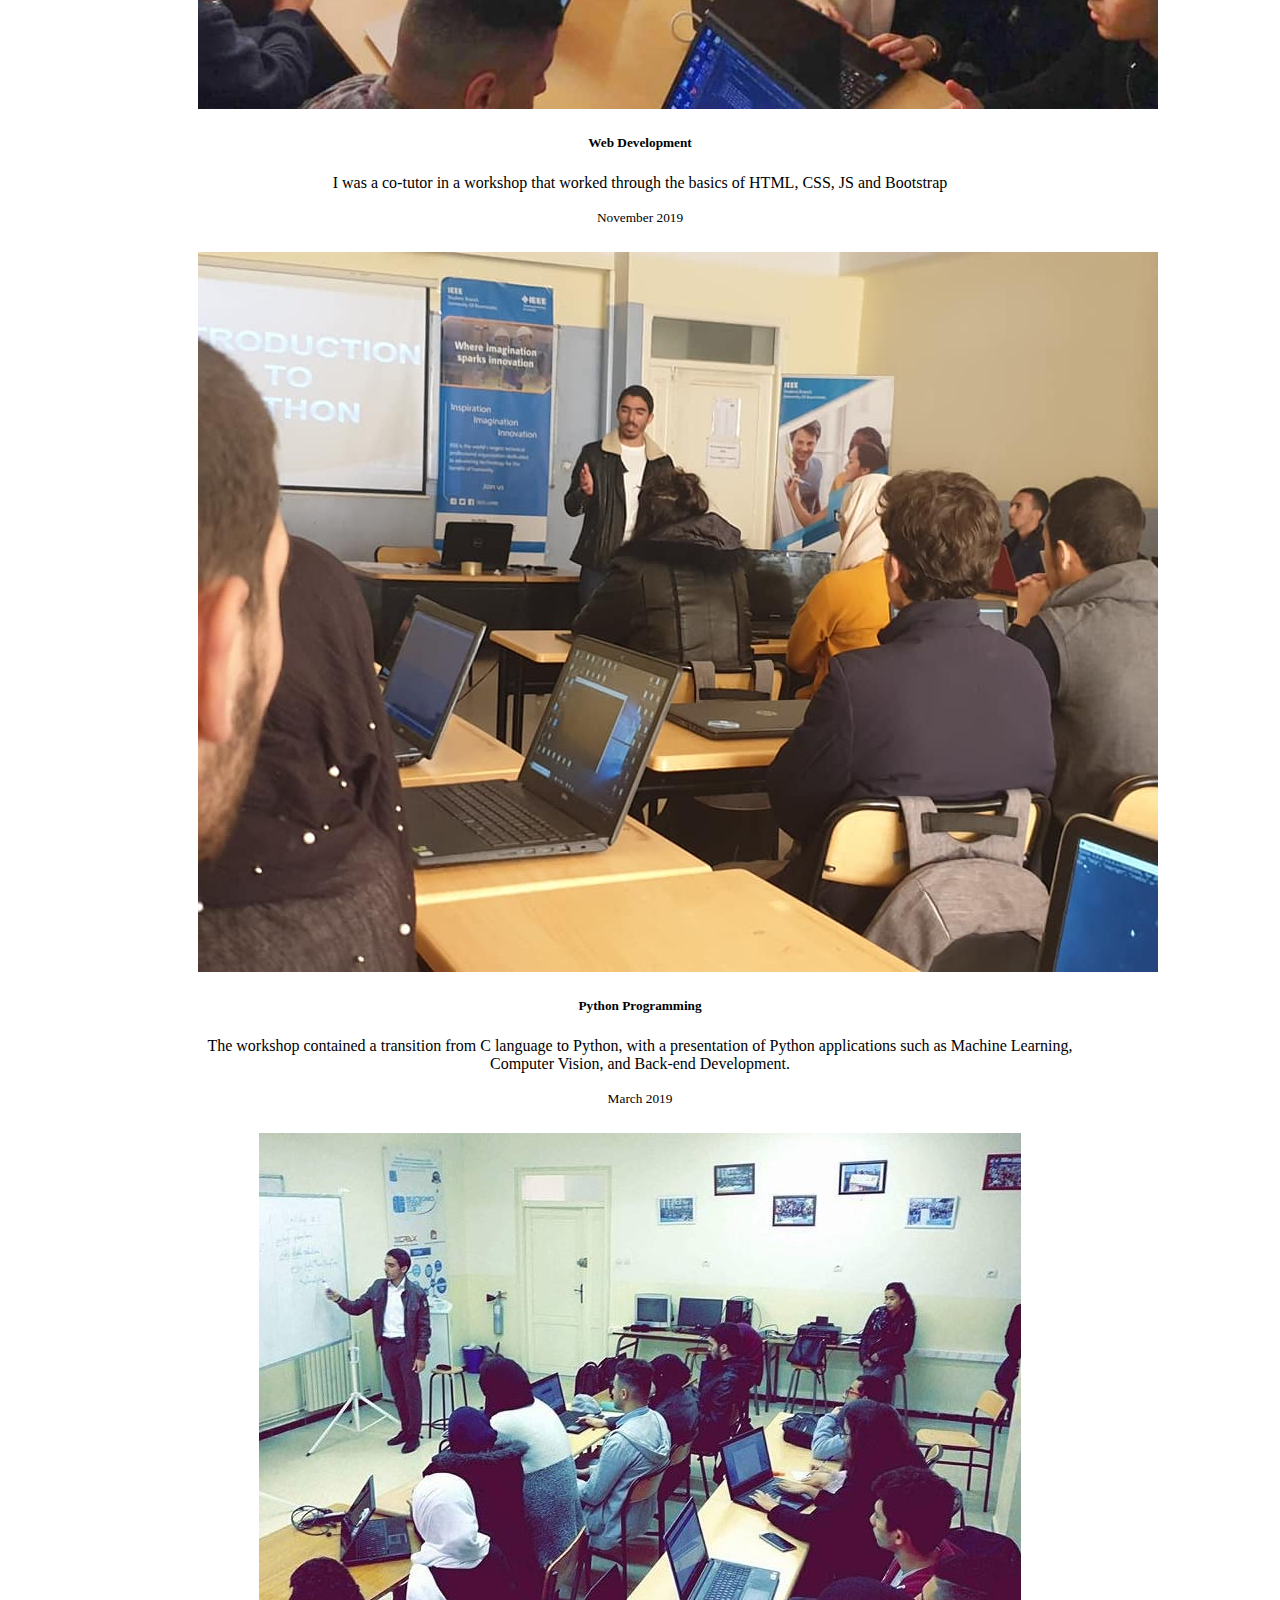
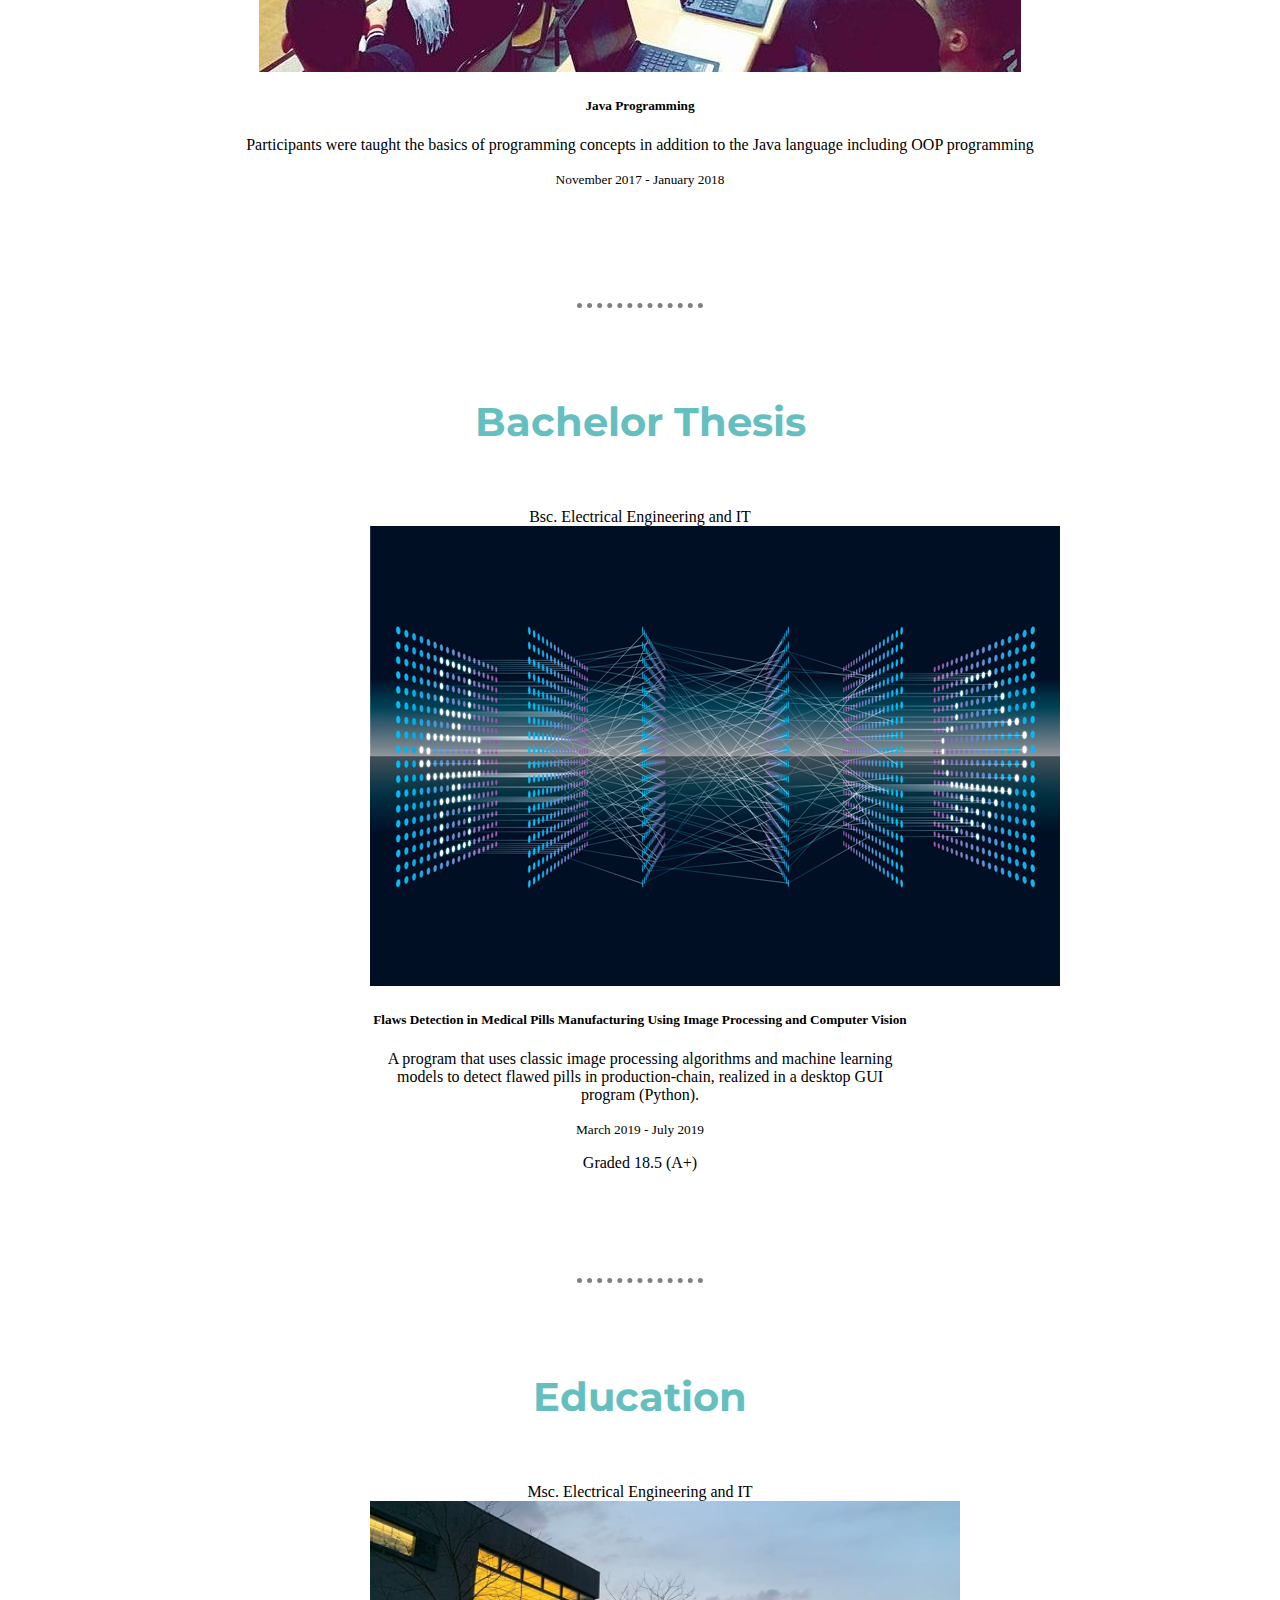
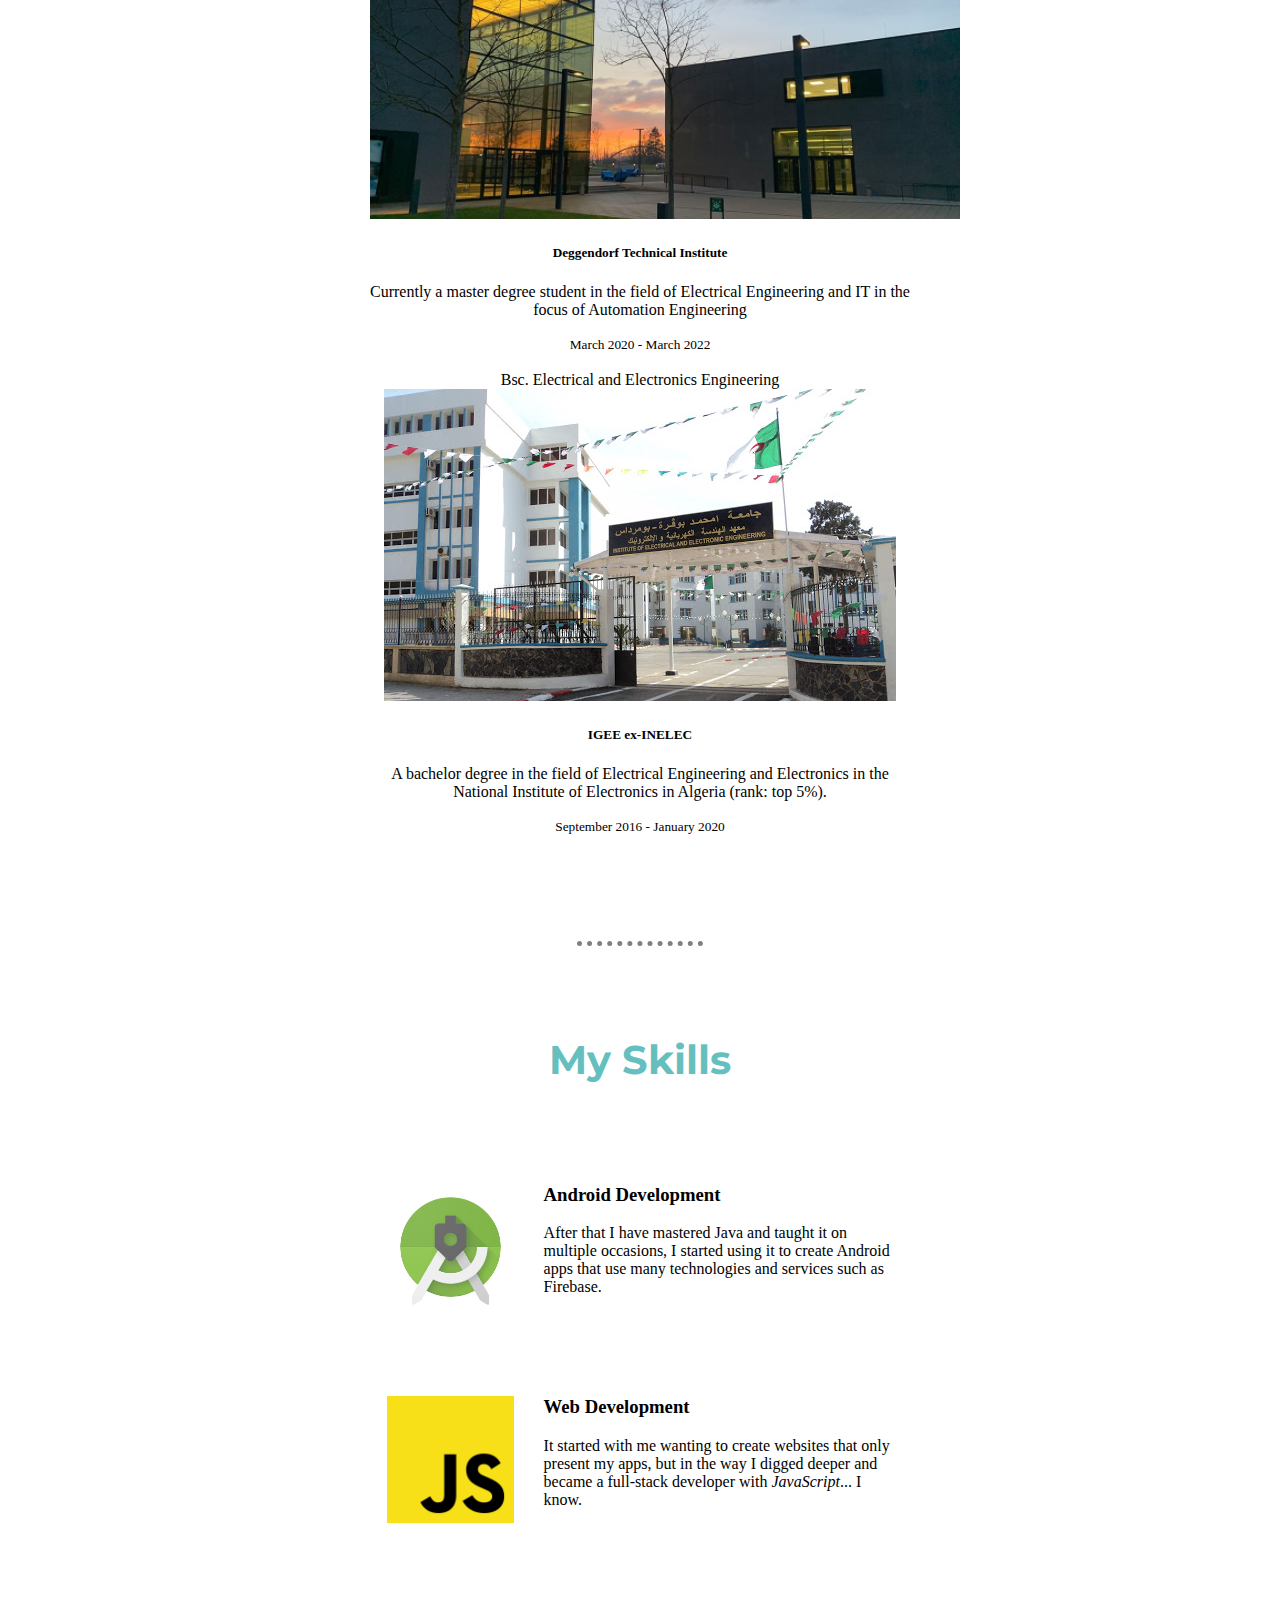
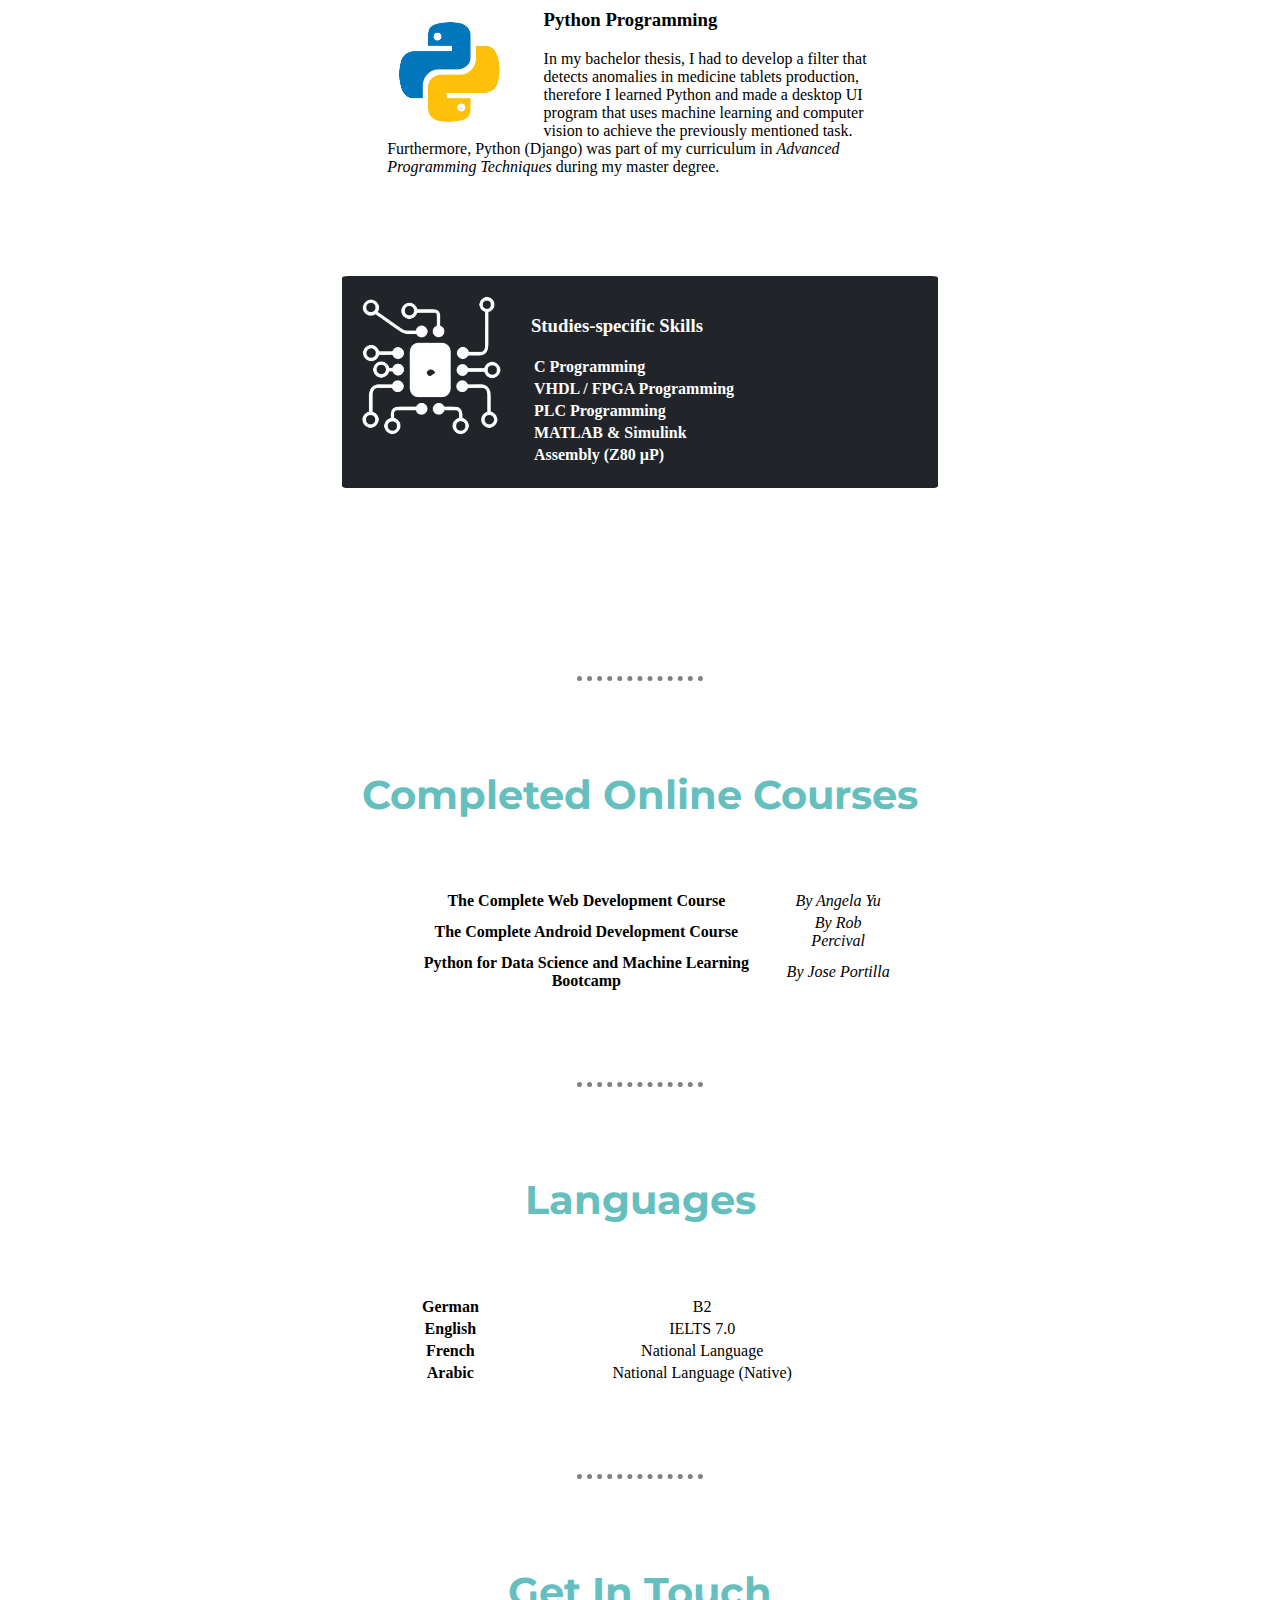
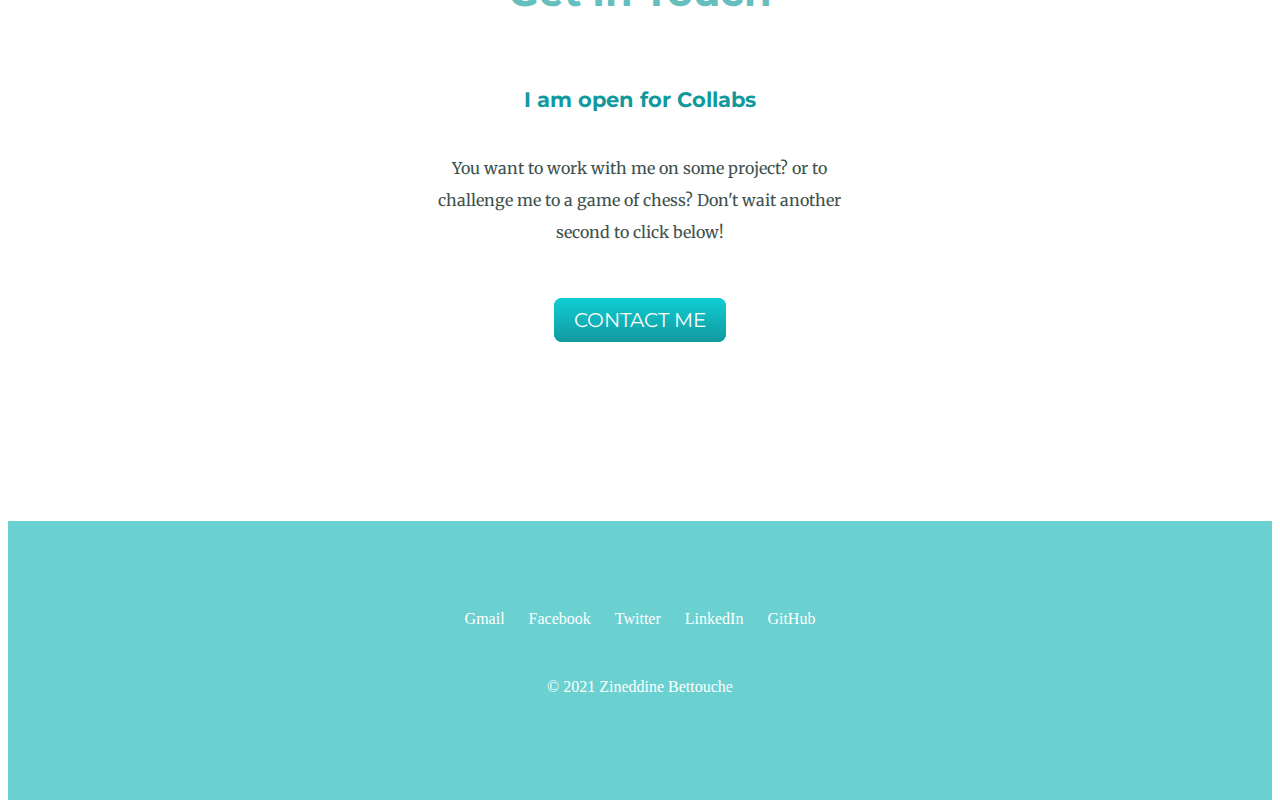
==== commit 10af2e27: "project added" ====
--- a/index.html
+++ b/index.html
@@ -82,7 +82,7 @@
             <p class="card-text">
               Python project for auto-encoding and image tracing using Keras and Potrace
             </p>
-            <p class="card-text"><small class="text-muted">Python: Keras and Potrace</small></p>
+            <p class="card-text"><small class="text-muted">Python: Keras und Potrace</small></p>
           </div>
         </div>
       </div>
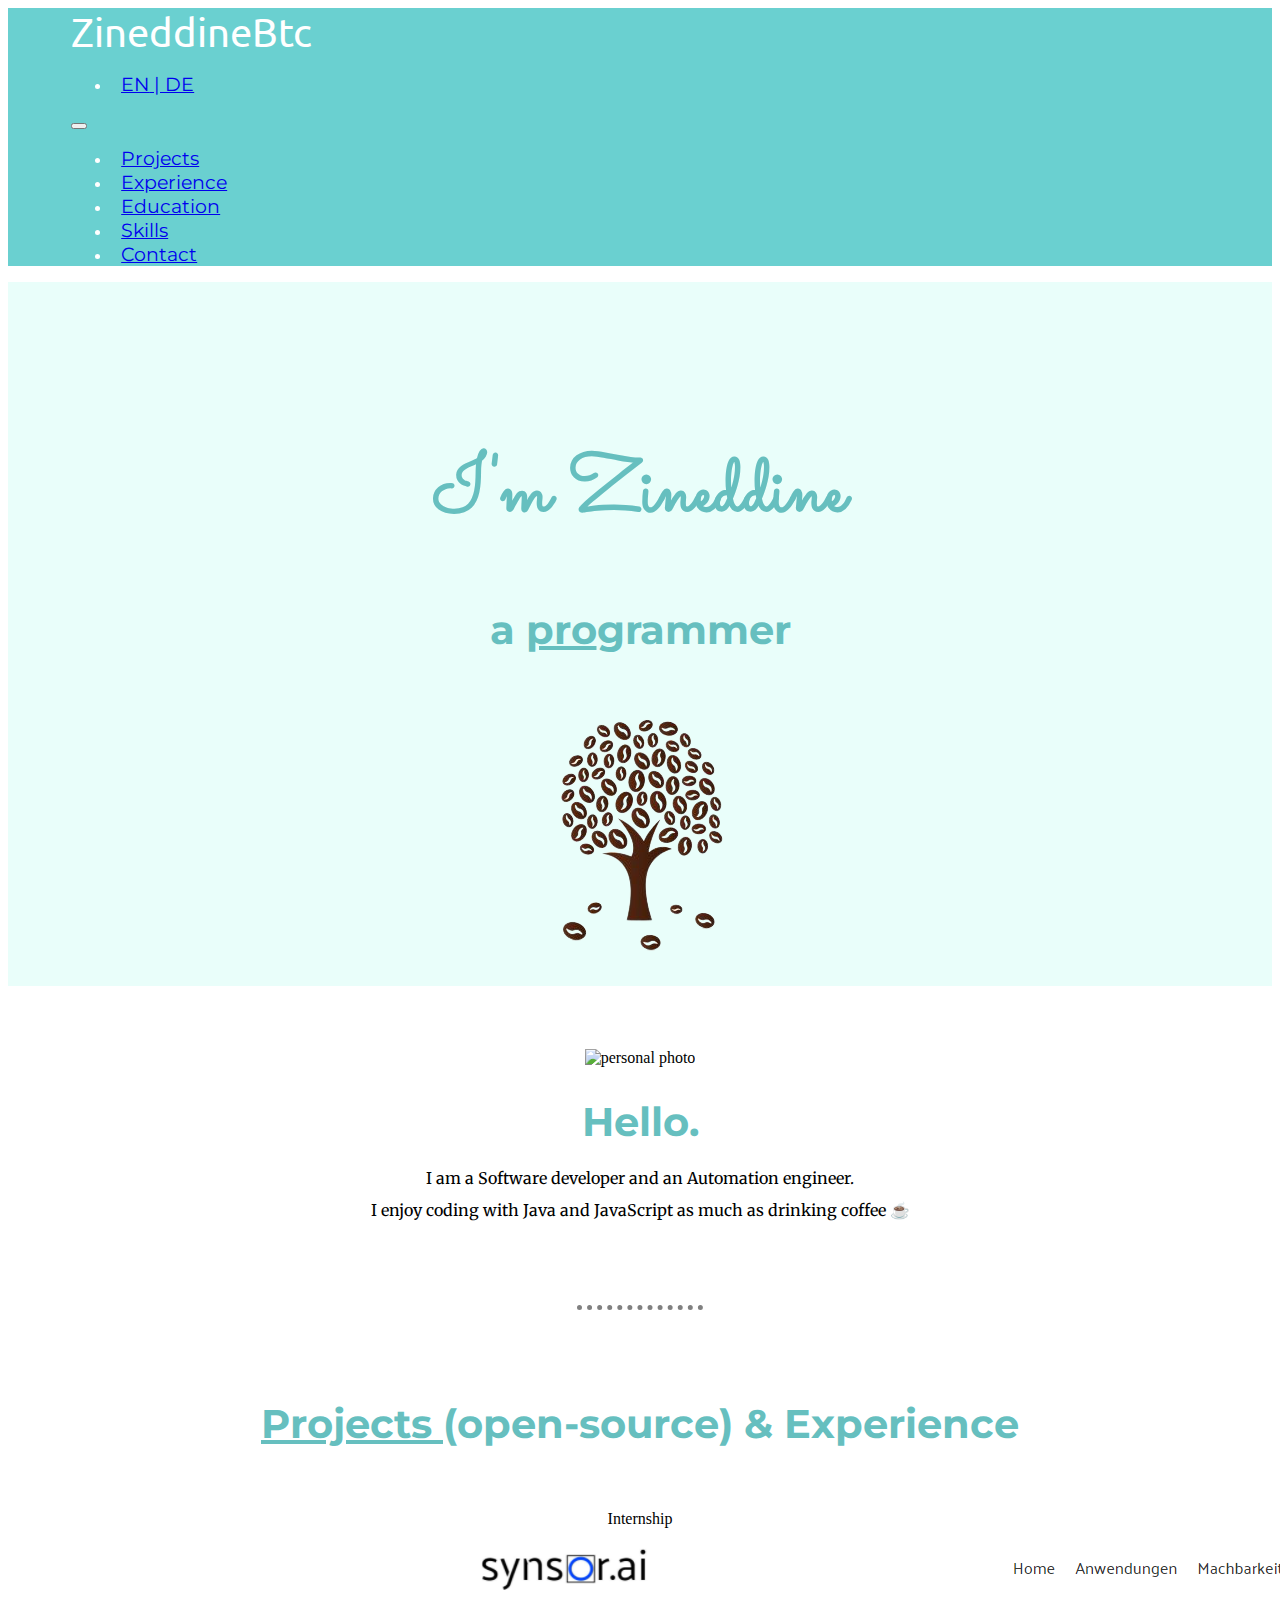
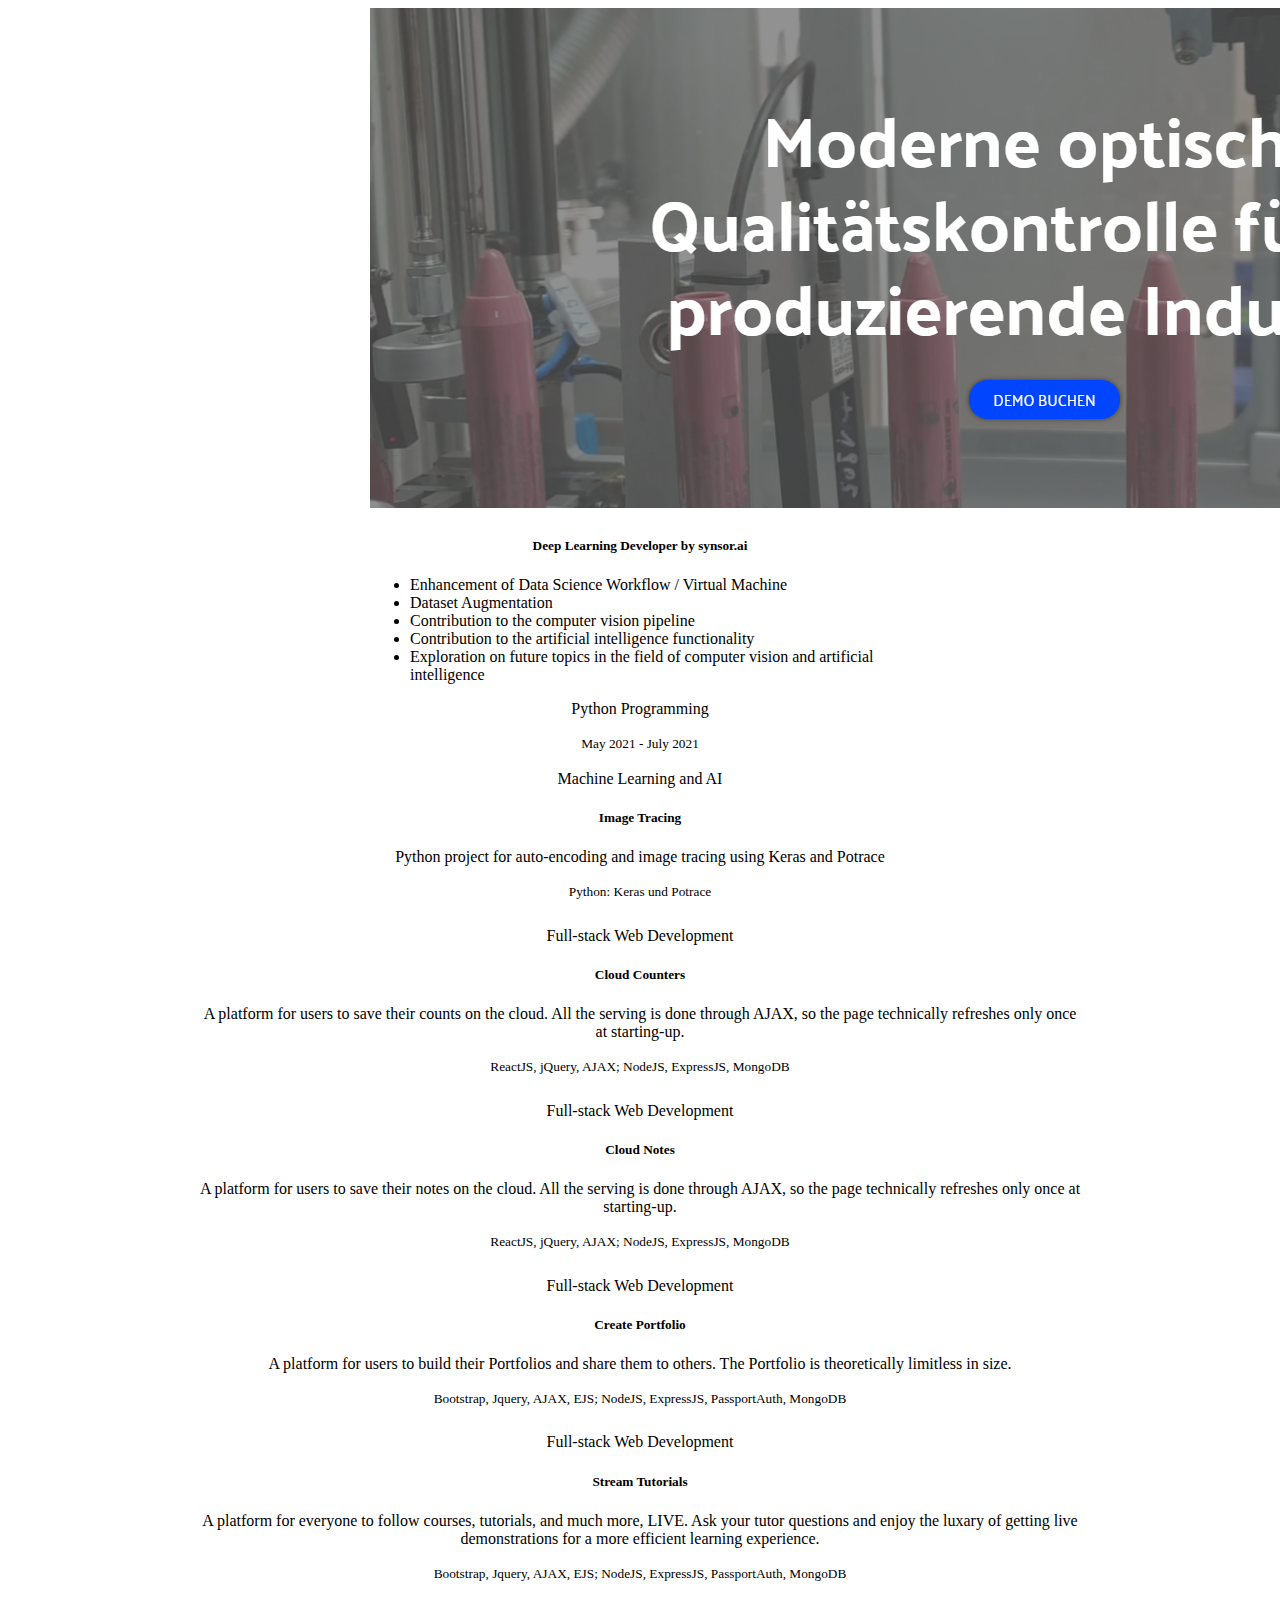
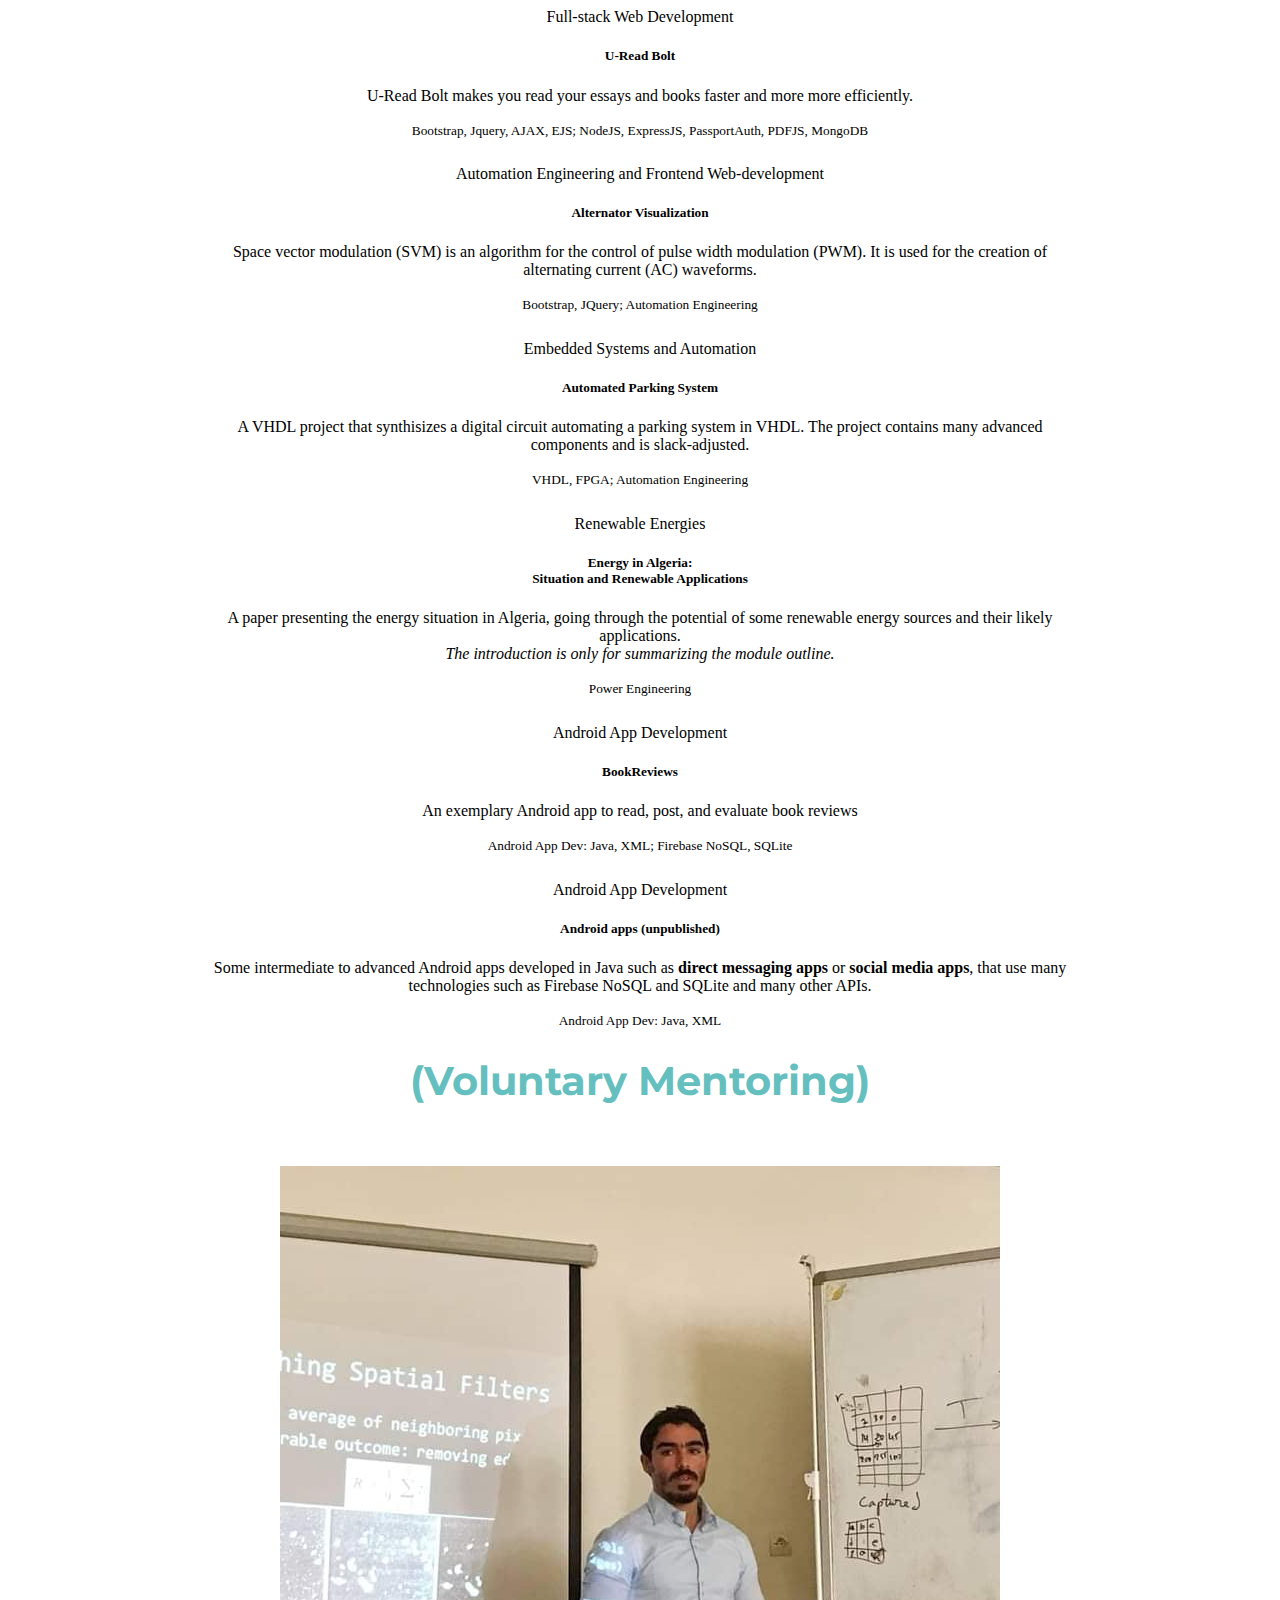
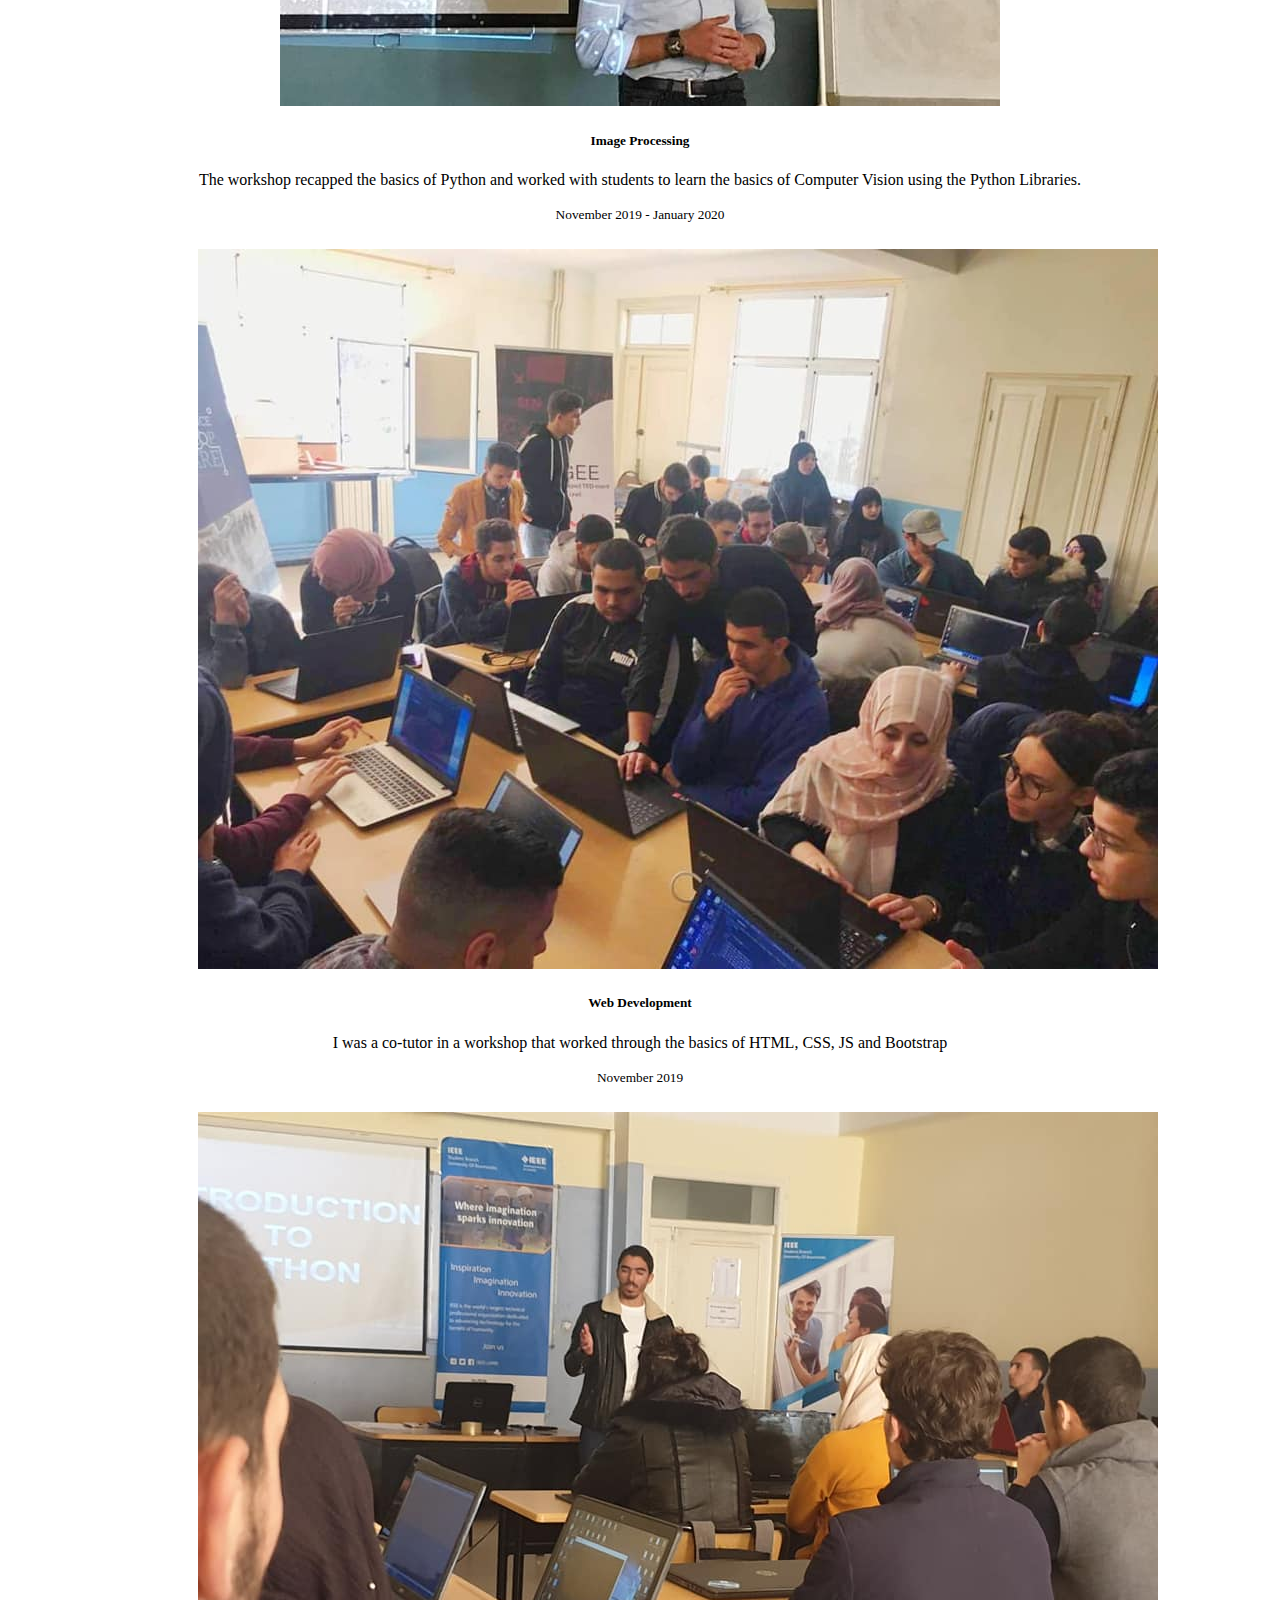
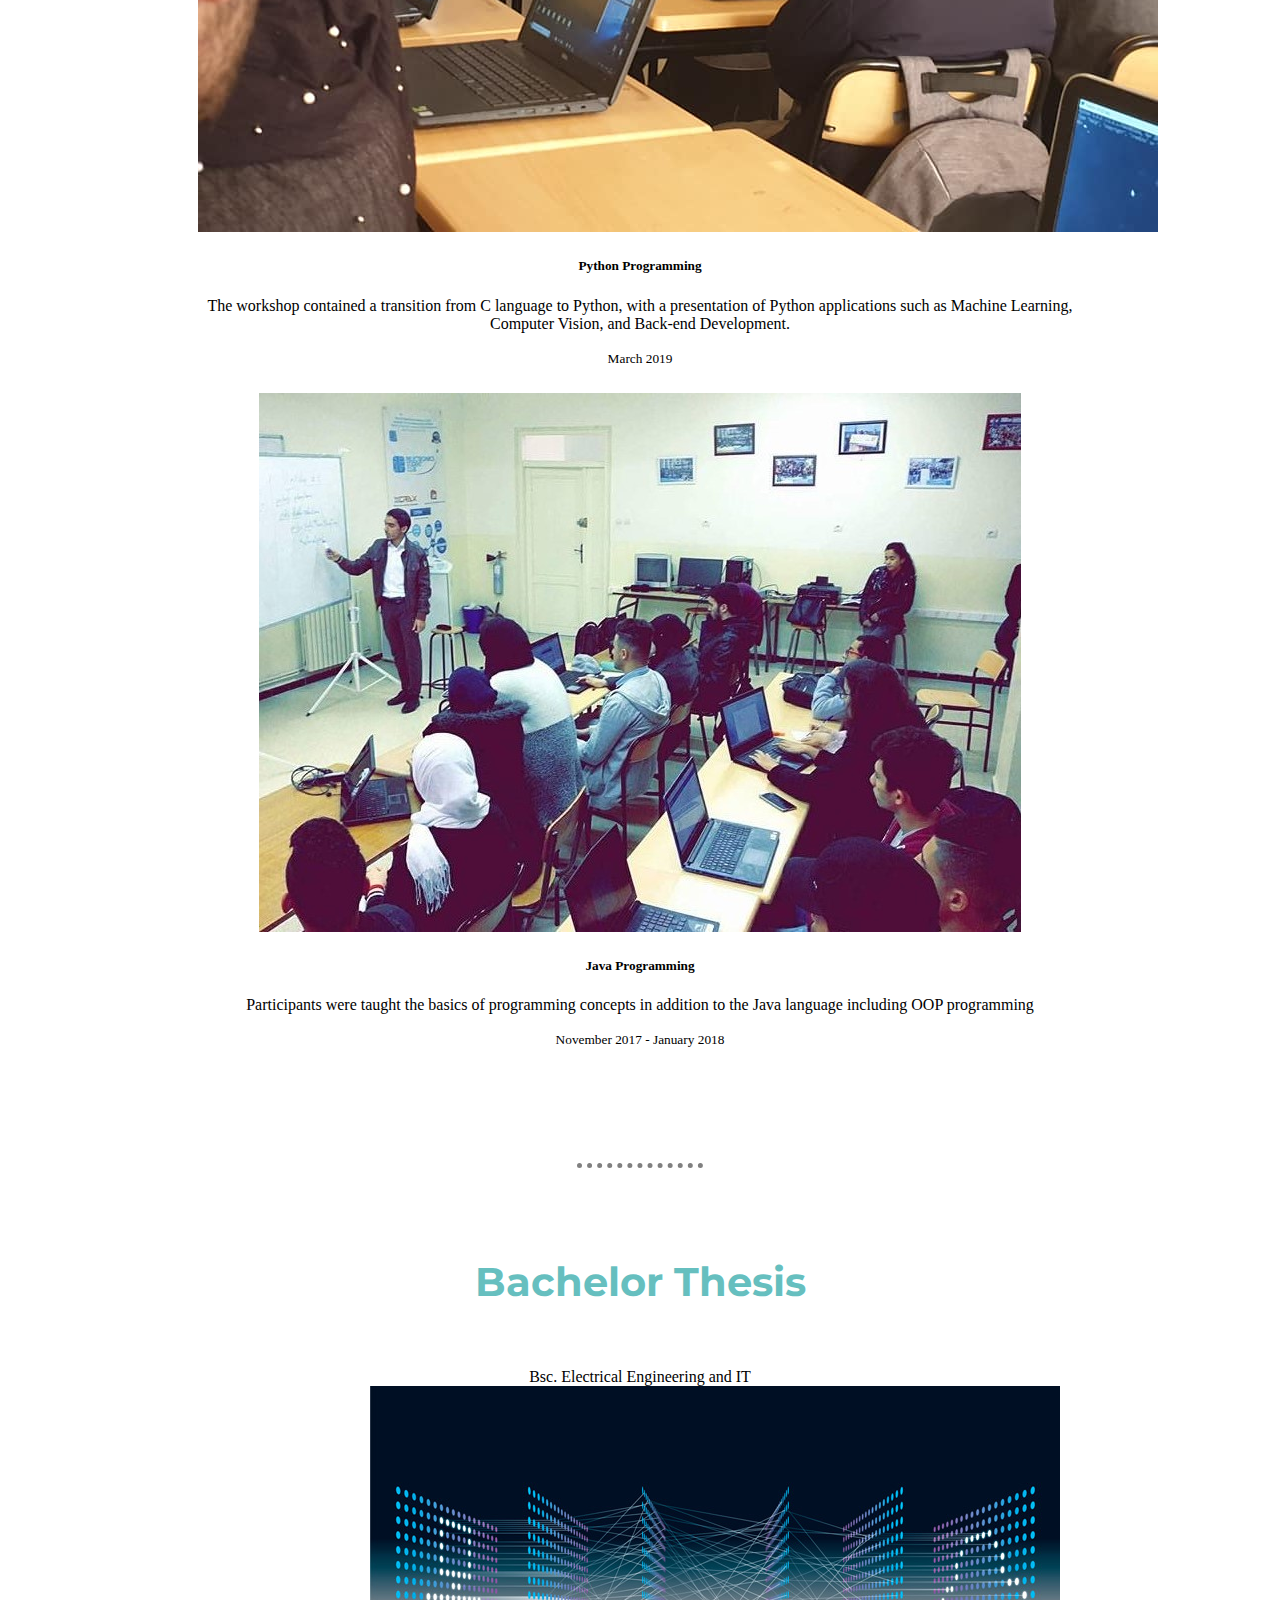
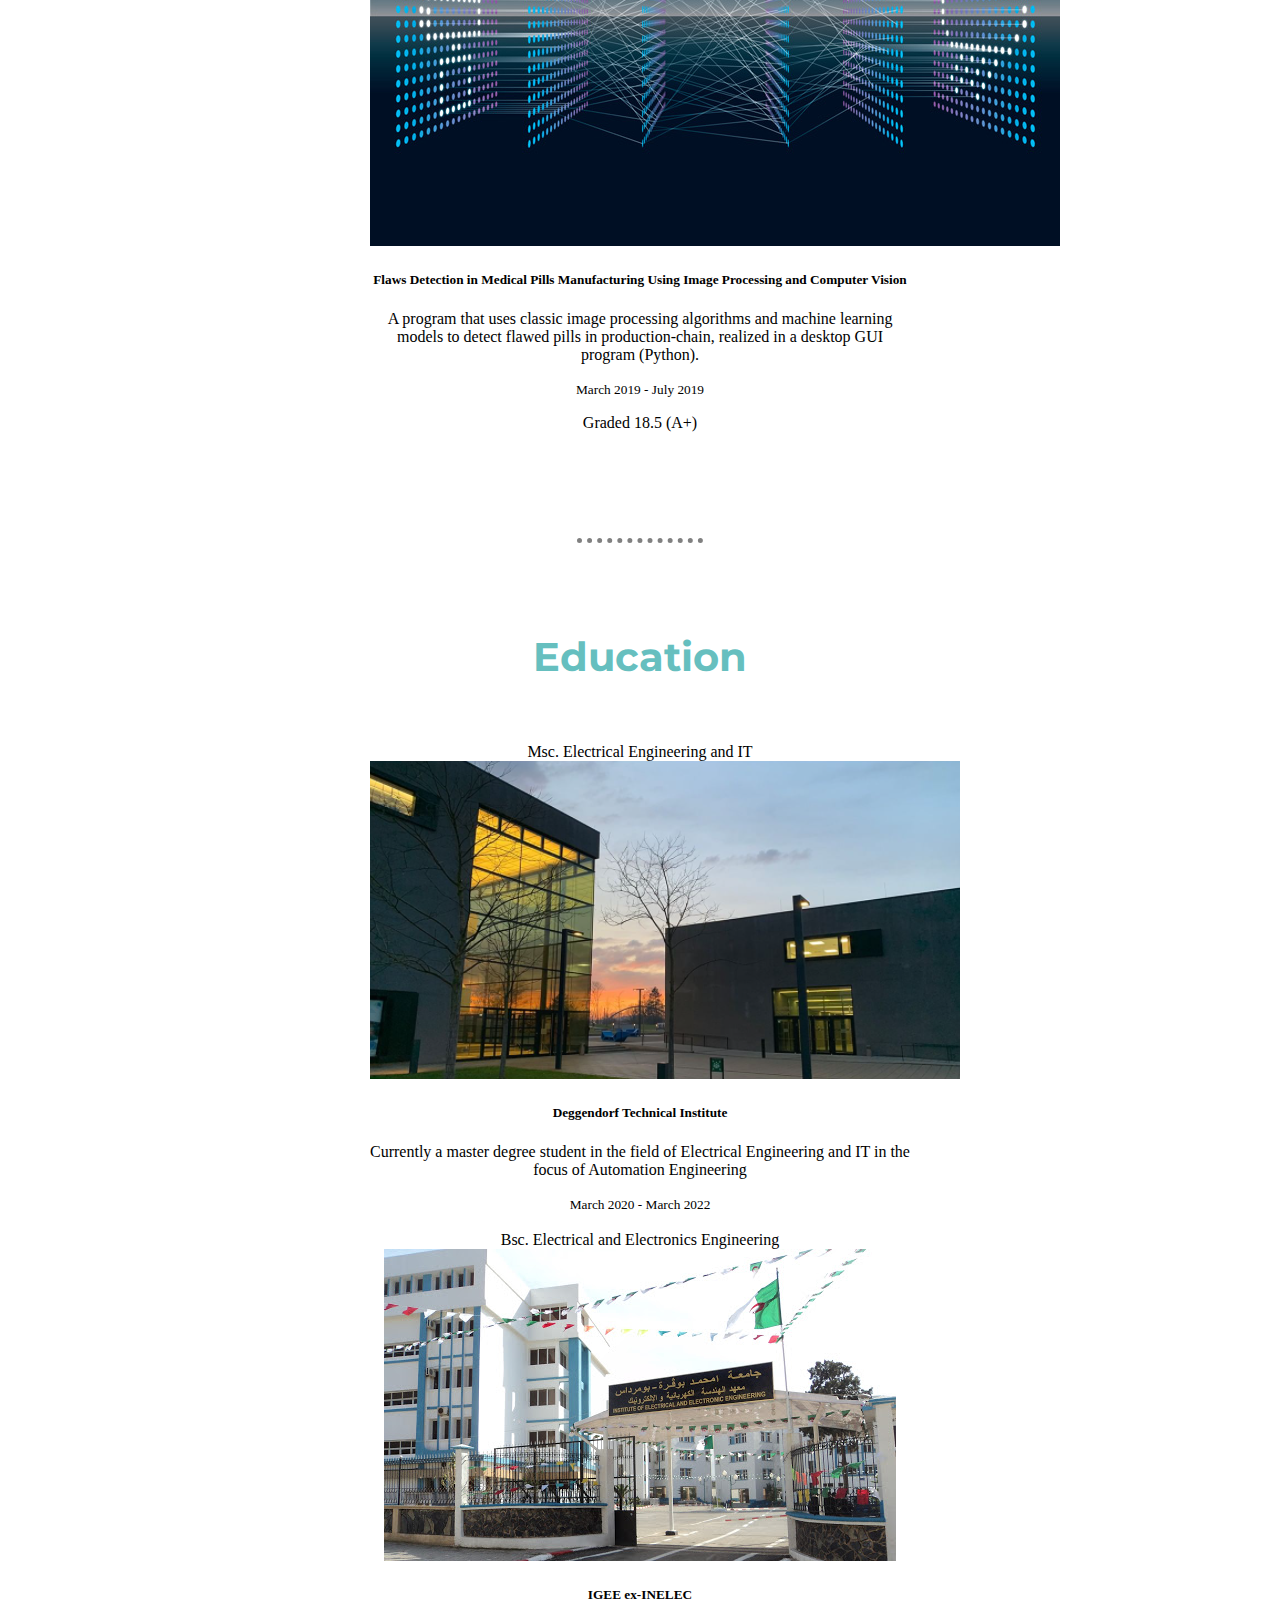
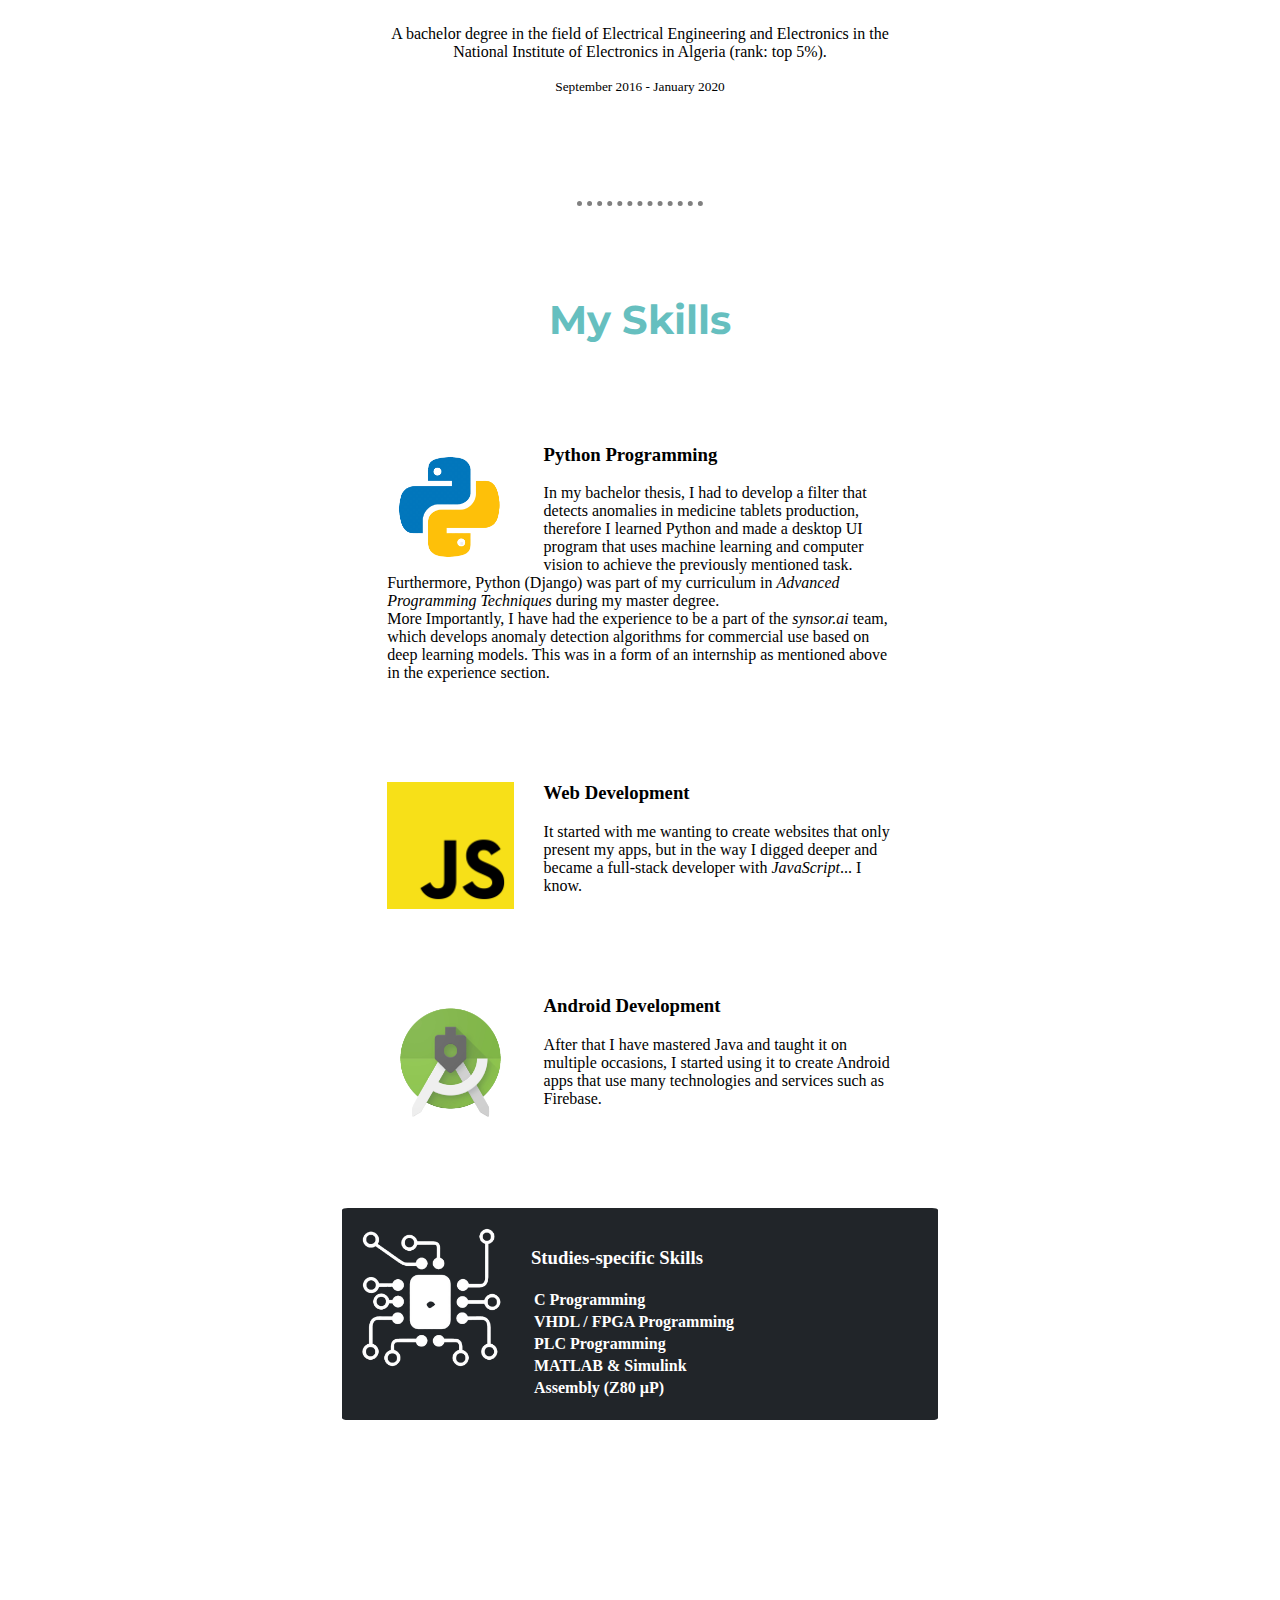
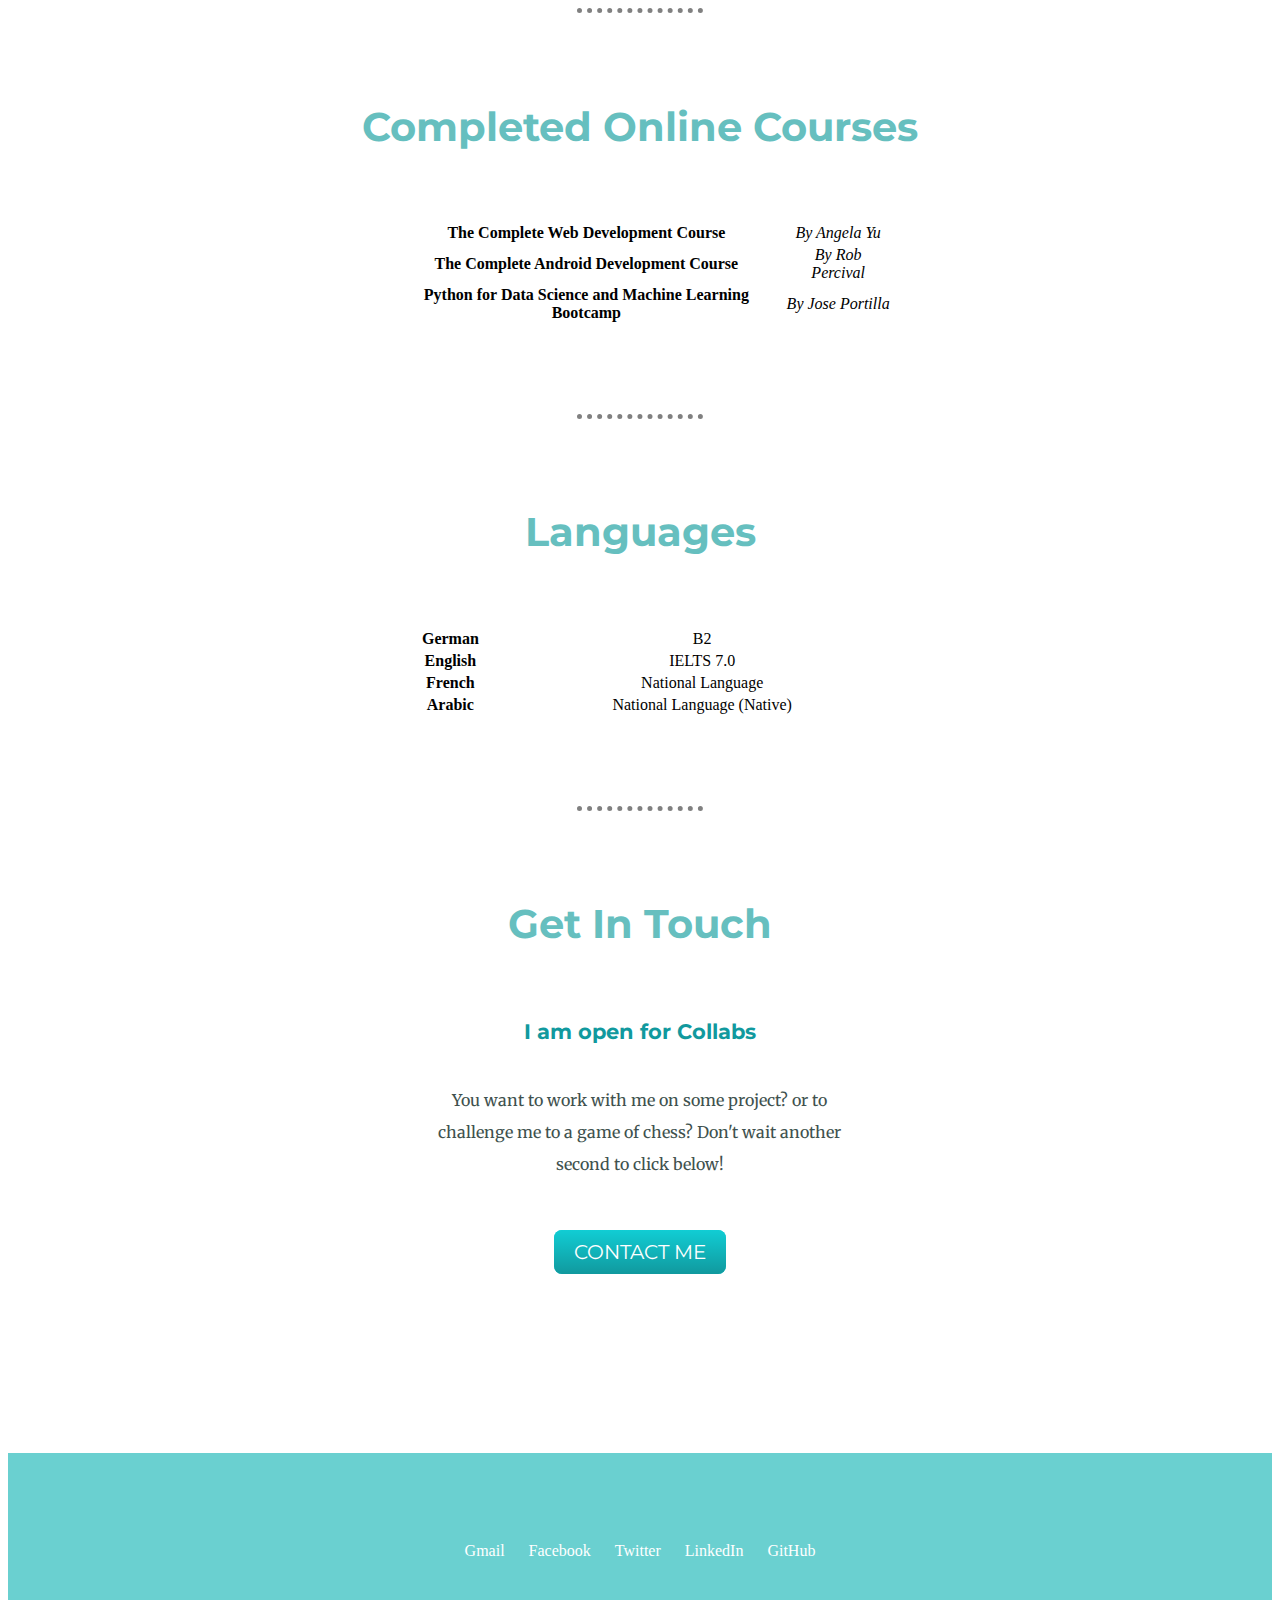
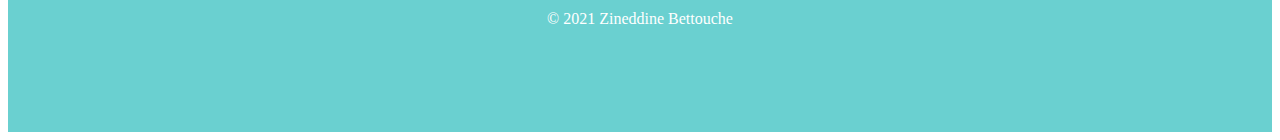
==== commit fd169b03: "updated" ====
--- a/index.html
+++ b/index.html
@@ -73,7 +73,27 @@
 
   <div id="experience">
     <h2 id="experience-h2"><a id="projects-a" target="_blank" rel="noopener noreferrer" href="https://www.github.com/ZineddineBtc">Projects </a>(open-source) & Experience</h2>
-    <div class="row">
+    <div class="card education-card" style="max-width: 540px;">
+      <div class="card-header">
+        Internship
+      </div>
+      <img src="images/synsor.png" alt="">
+      <div class="card-body">
+        <h5><a class="education-title-a" target="_blank" rel="noopener noreferrer" href="https://synsor.ai">Deep Learning Developer by synsor.ai</a></h5>
+        <p class="card-text">
+          <ul style="text-align: left;">
+            <li>Enhancement of Data Science Workflow / Virtual Machine</li>
+            <li>Dataset Augmentation</li>
+            <li>Contribution to the computer vision pipeline</li>
+            <li>Contribution to the artificial intelligence functionality</li>
+            <li>Exploration on future topics in the field of computer vision and artificial intelligence</li>
+          </ul>
+          Python Programming
+        </p>
+        <p class="card-text"><small class="text-muted">May 2021 - July 2021</small></p>
+      </div>
+    </div>
+    <div class="row">      
       <div class="col-md-6 experience-col">
         <div class="card">
           <div class="card-header">Machine Learning and AI</div>
@@ -326,9 +346,13 @@
   <div id="skills">
     <h2 id="skills-h2">My Skills</h2>
     <div class="skill-row">
-      <img class="skill-img" src="images/android-icon.png" alt="">
-      <h3>Android Development</h3>
-      <p>After that I have mastered Java and taught it on multiple occasions, I started using it to create Android apps that use many technologies and services such as Firebase.</p>
+      <img class="skill-img" src="images/python-icon.png" alt="">
+      <h3>Python Programming</h3>
+      <p>In my bachelor thesis, I had to develop a filter that detects anomalies in medicine tablets production, therefore I learned Python and made a desktop UI program that uses machine learning and computer vision to achieve the previously
+        mentioned task. Furthermore, Python (Django) was part of my curriculum in <em>Advanced Programming Techniques</em> during my master degree.<br>
+        More Importantly, I have had the experience to be a part of the <em>synsor.ai</em> team, which develops anomaly detection algorithms for commercial use based on deep learning models. 
+        This was in a form of an internship as mentioned above in the experience section.
+      </p>
     </div>
     <div class="skill-row">
       <img class="skill-img" src="images/web-icon.png" alt="">
@@ -336,10 +360,9 @@
       <p>It started with me wanting to create websites that only present my apps, but in the way I digged deeper and became a full-stack developer with <em>JavaScript</em>... I know.</p>
     </div>
     <div class="skill-row">
-      <img class="skill-img" src="images/python-icon.png" alt="">
-      <h3>Python Programming</h3>
-      <p>In my bachelor thesis, I had to develop a filter that detects anomalies in medicine tablets production, therefore I learned Python and made a desktop UI program that uses machine learning and computer vision to achieve the previously
-        mentioned task. Furthermore, Python (Django) was part of my curriculum in <em>Advanced Programming Techniques</em> during my master degree.</p>
+      <img class="skill-img" src="images/android-icon.png" alt="">
+      <h3>Android Development</h3>
+      <p>After that I have mastered Java and taught it on multiple occasions, I started using it to create Android apps that use many technologies and services such as Firebase.</p>
     </div>
     <div class="skill-row" id="studies-specific-skills">
       <img class="skill-img" src="images/electronics.png" alt="">
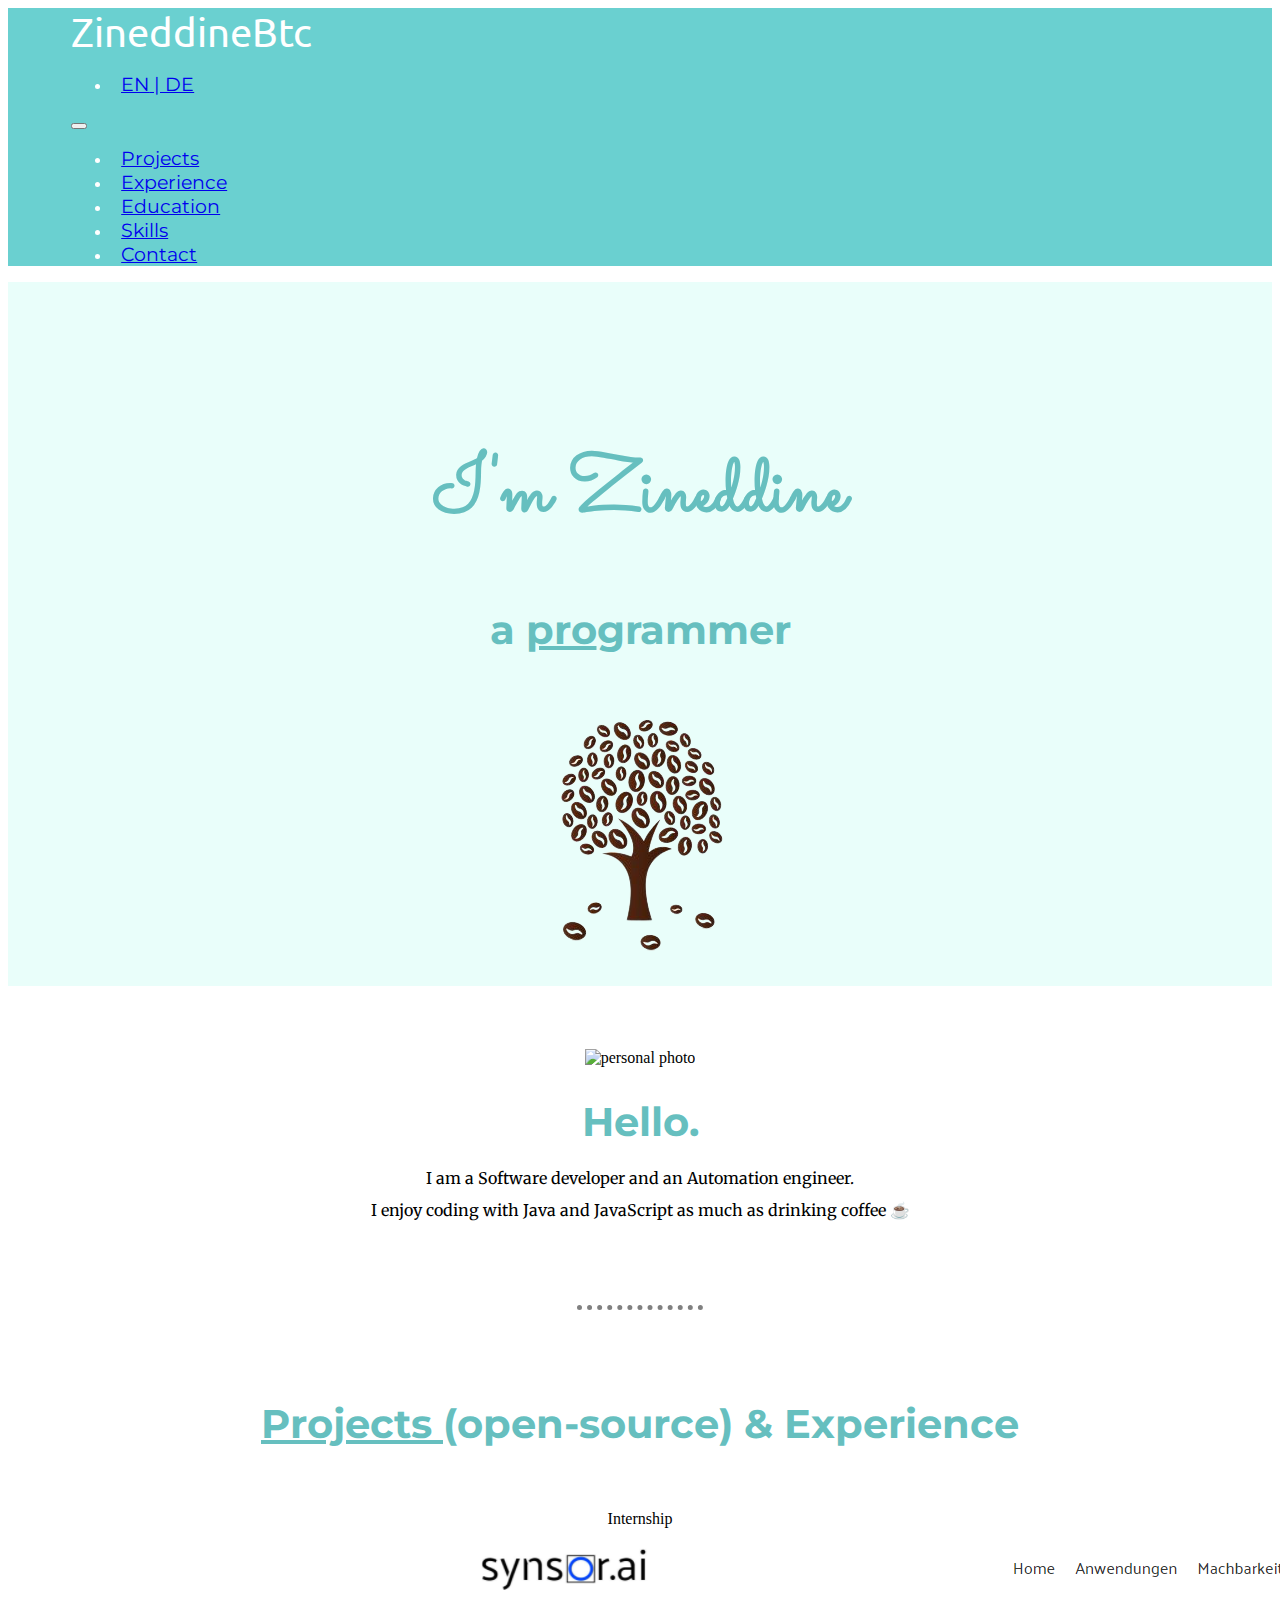
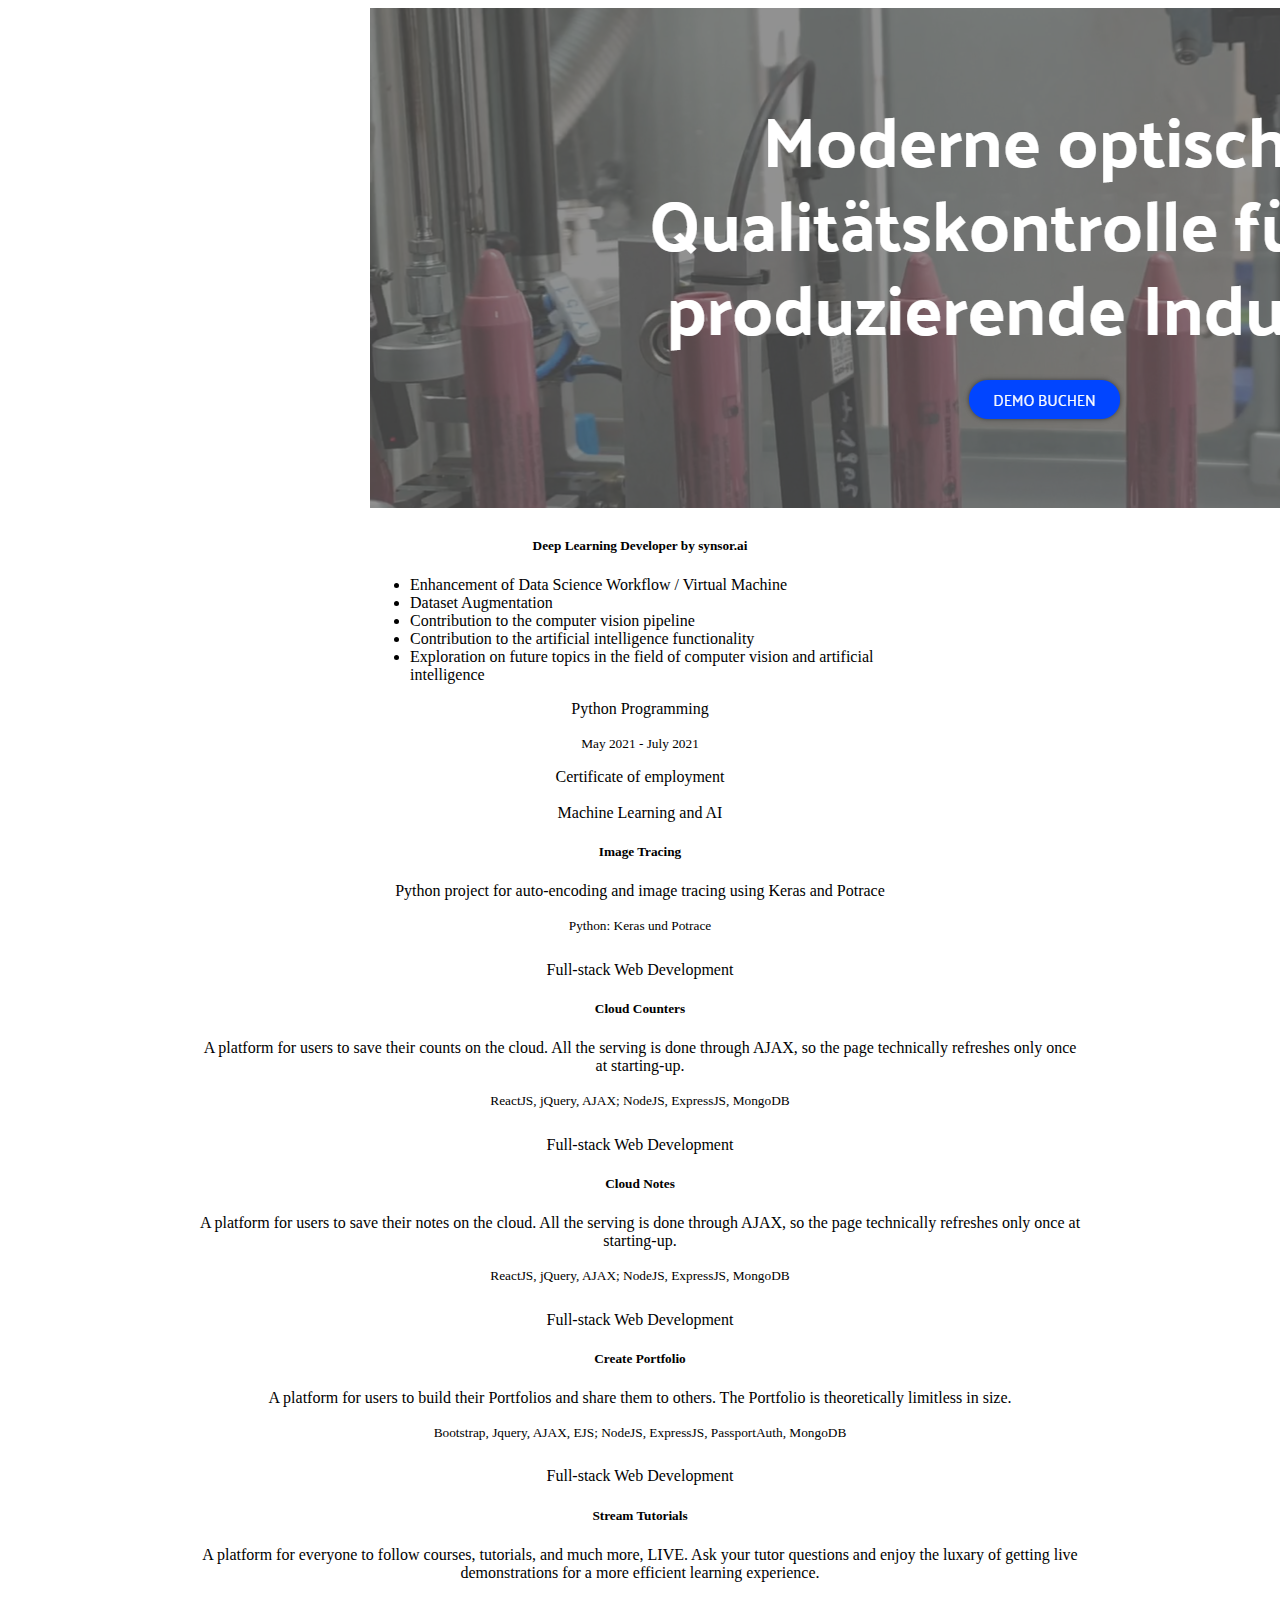
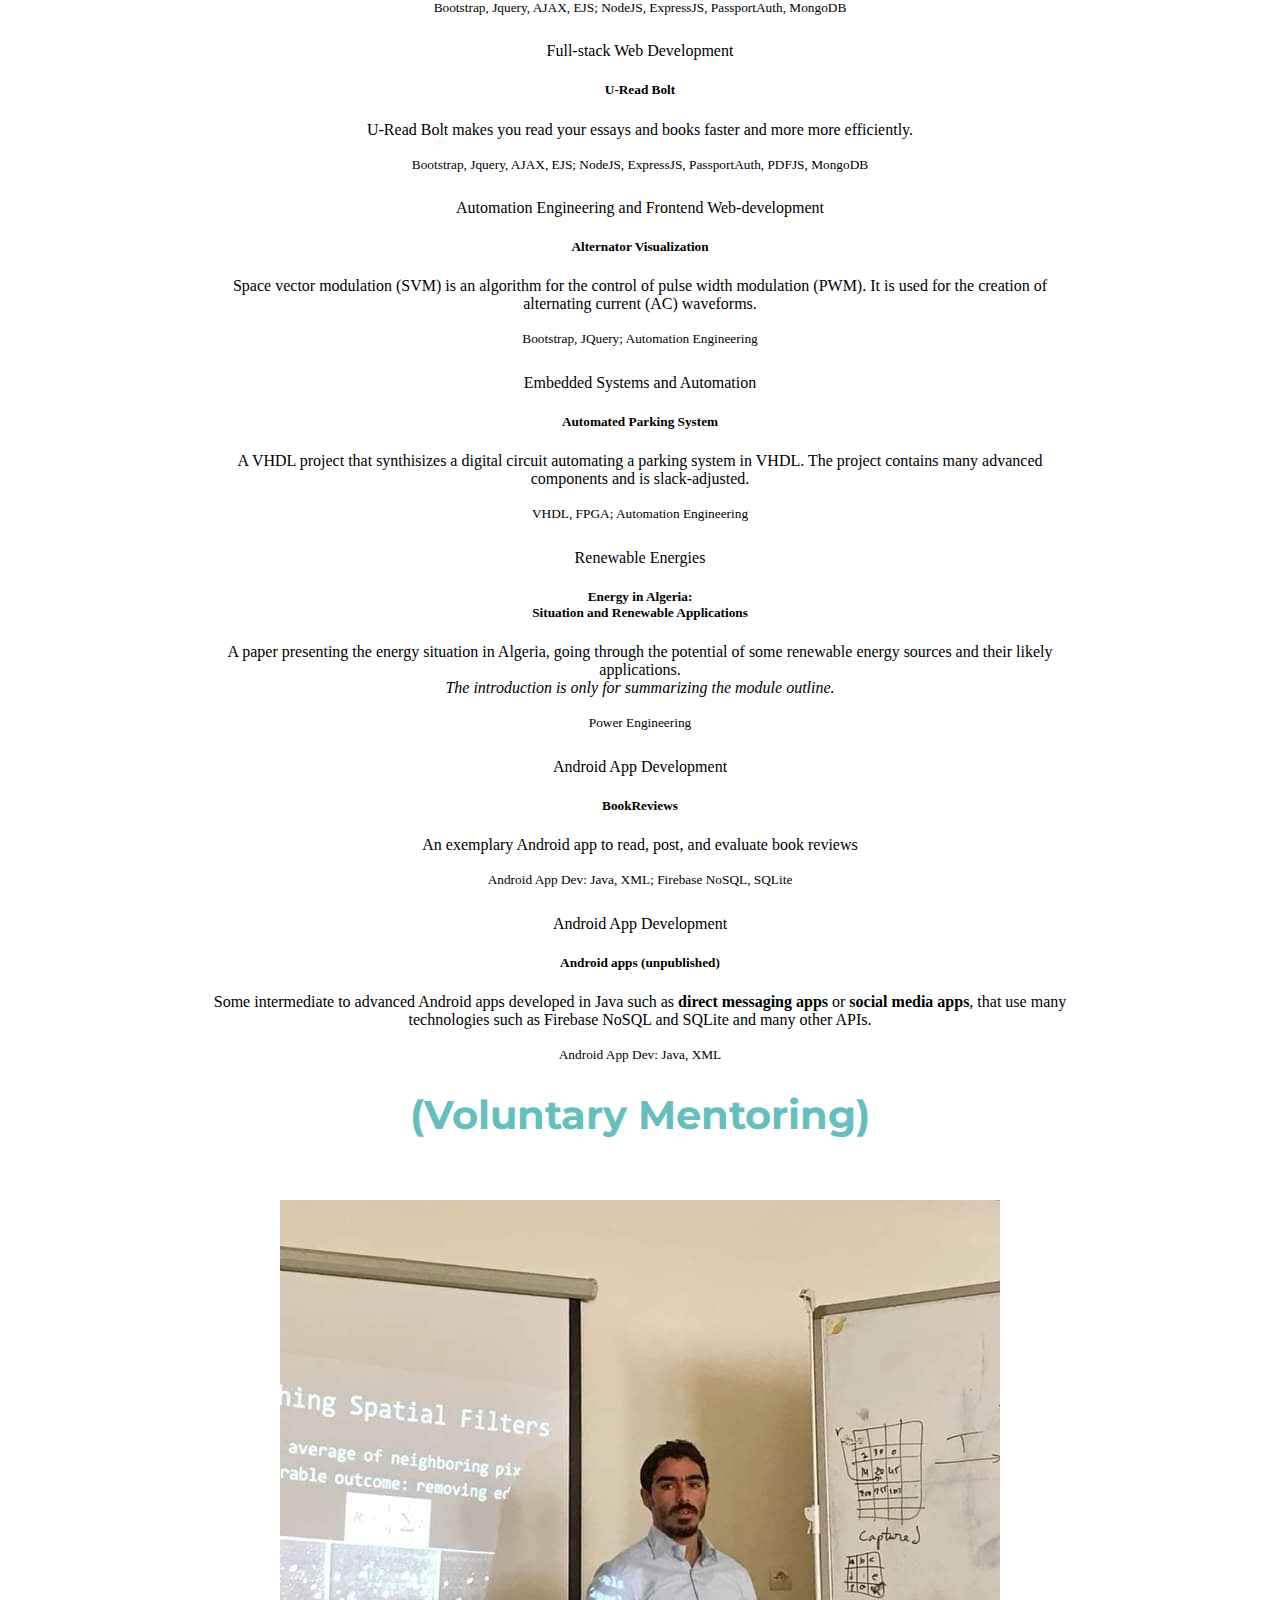
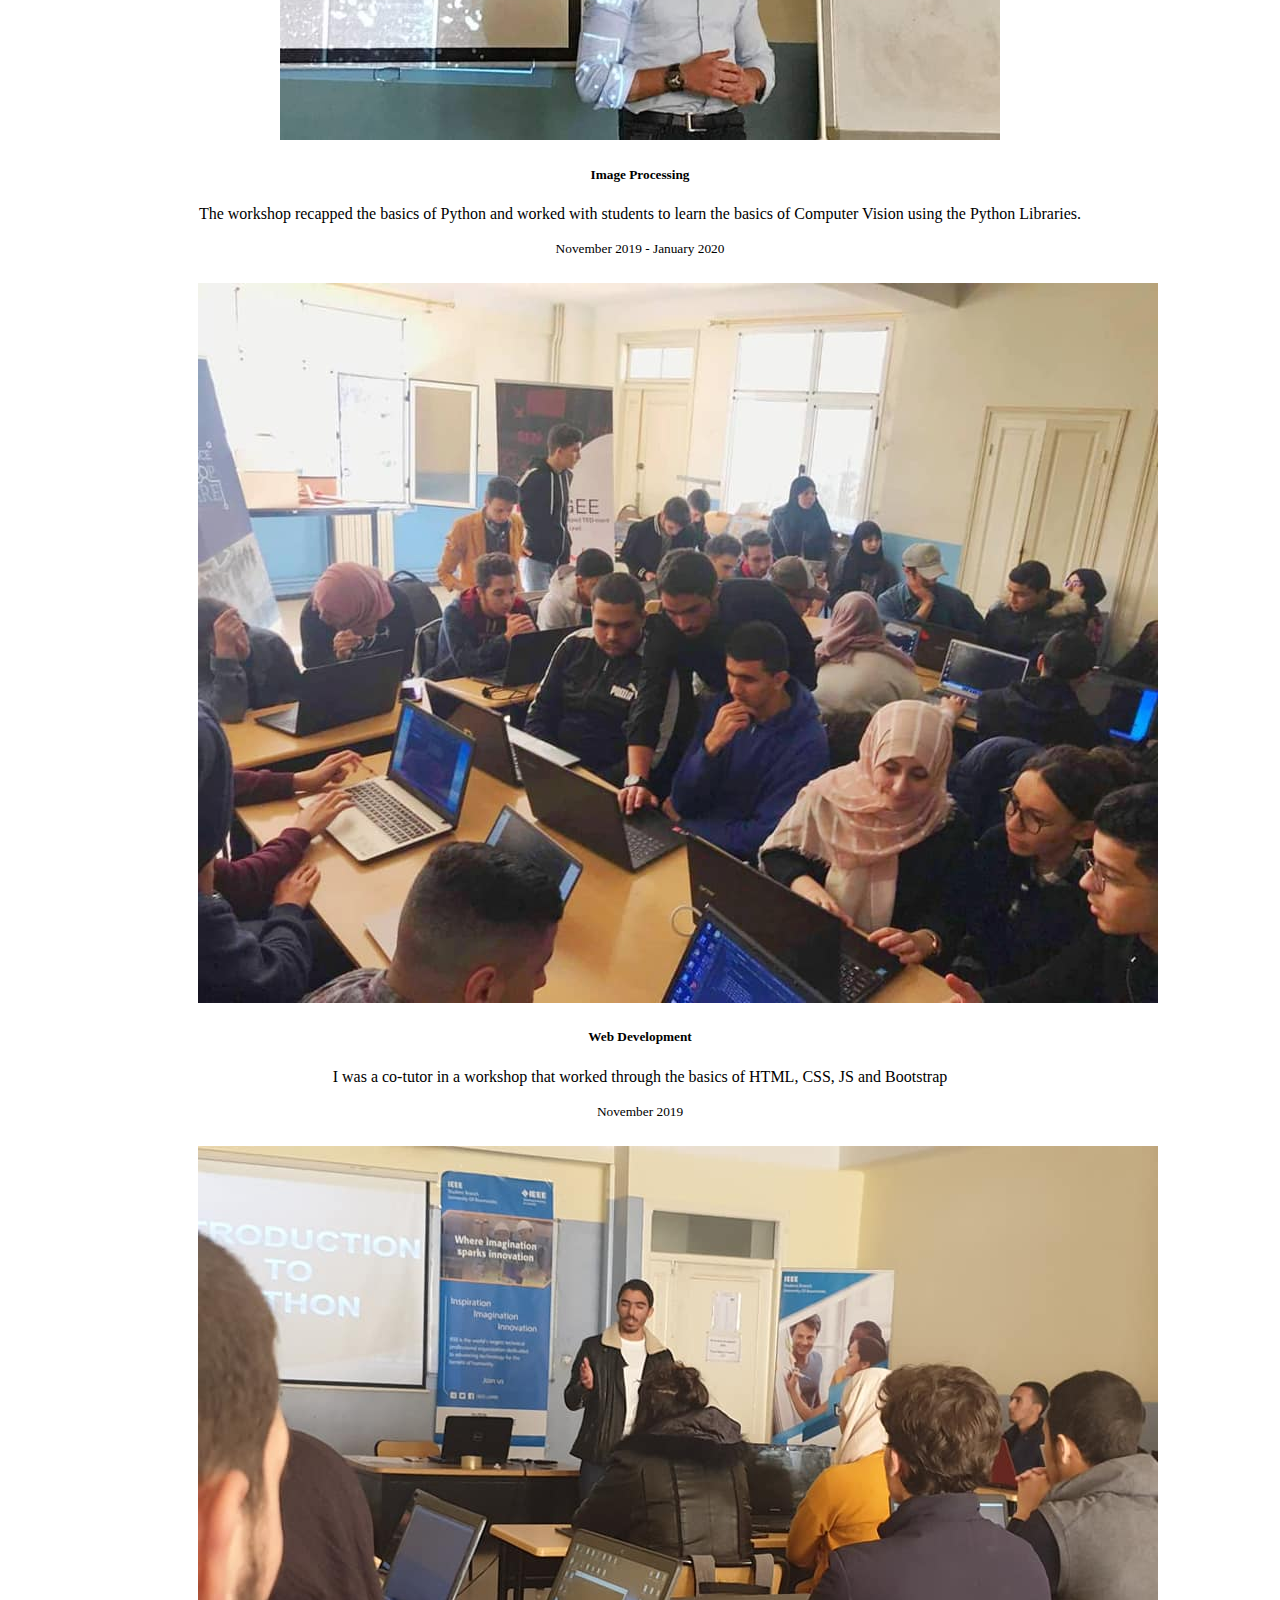
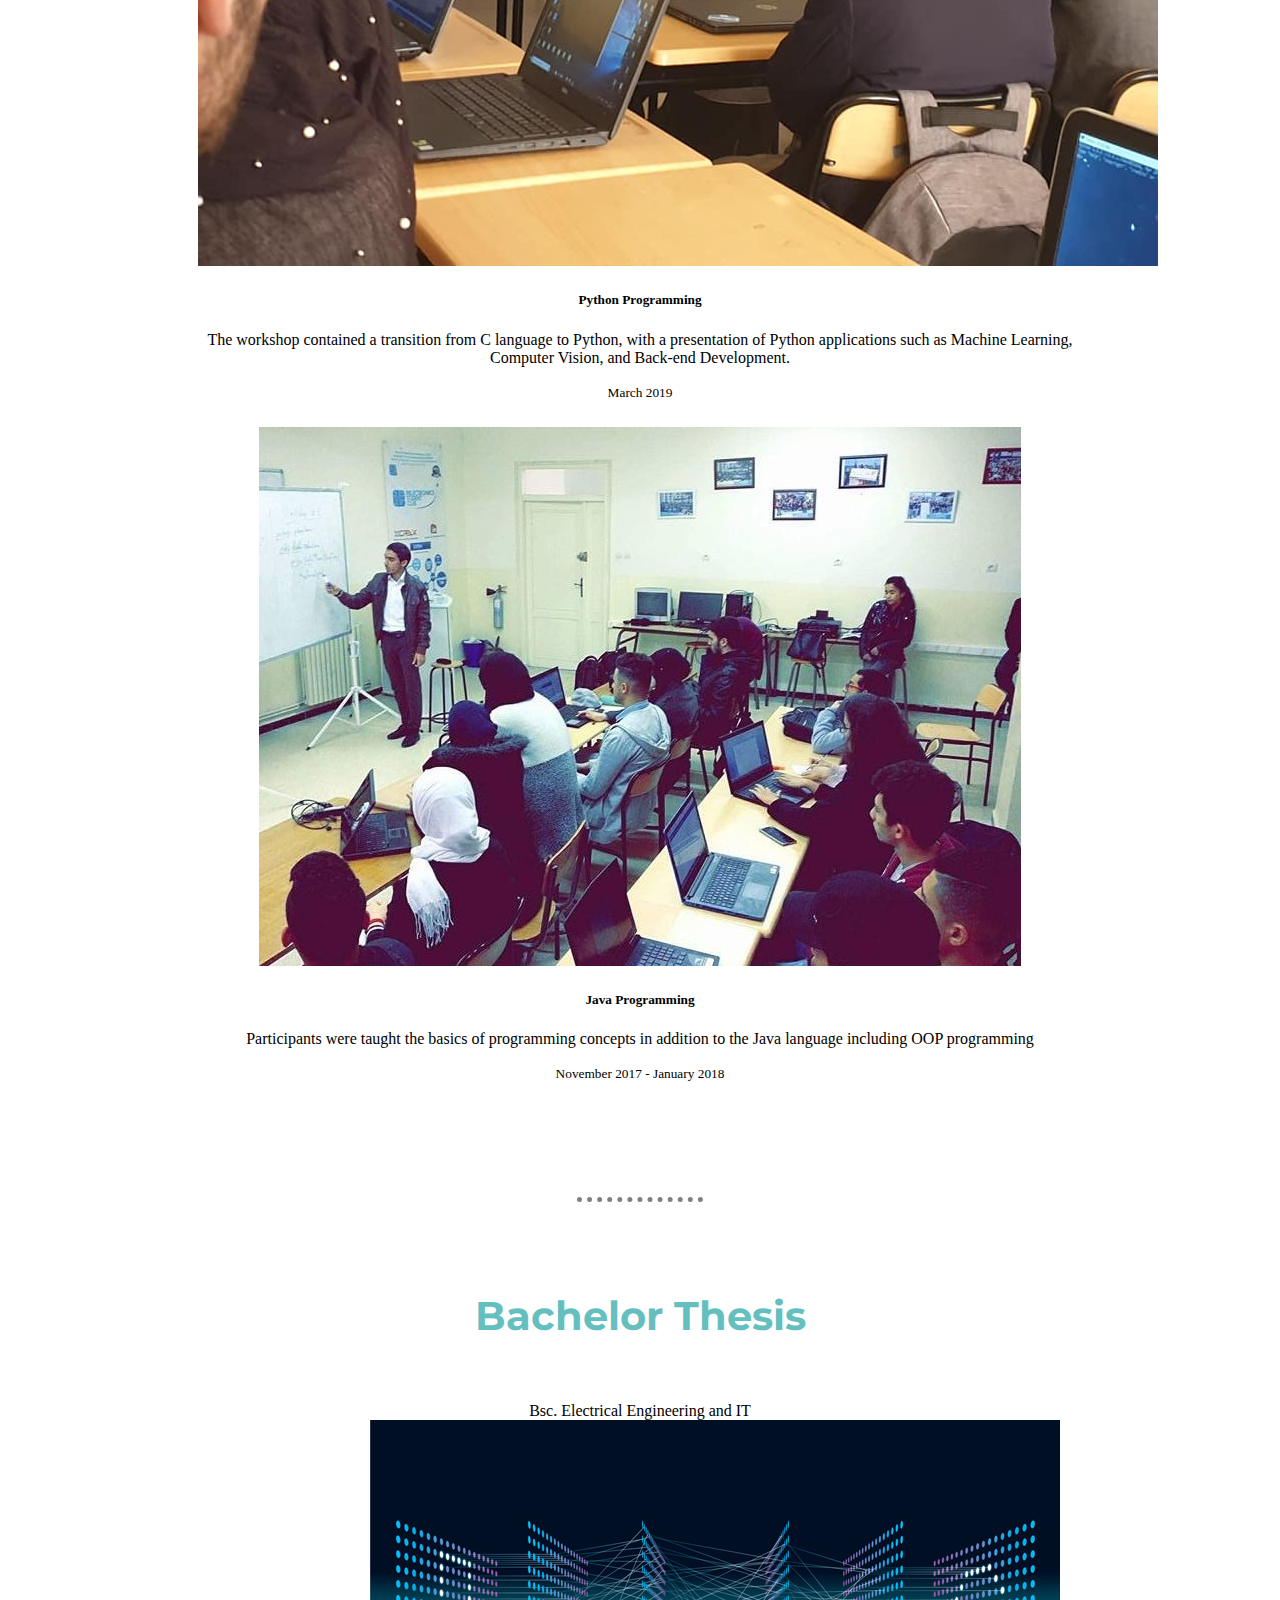
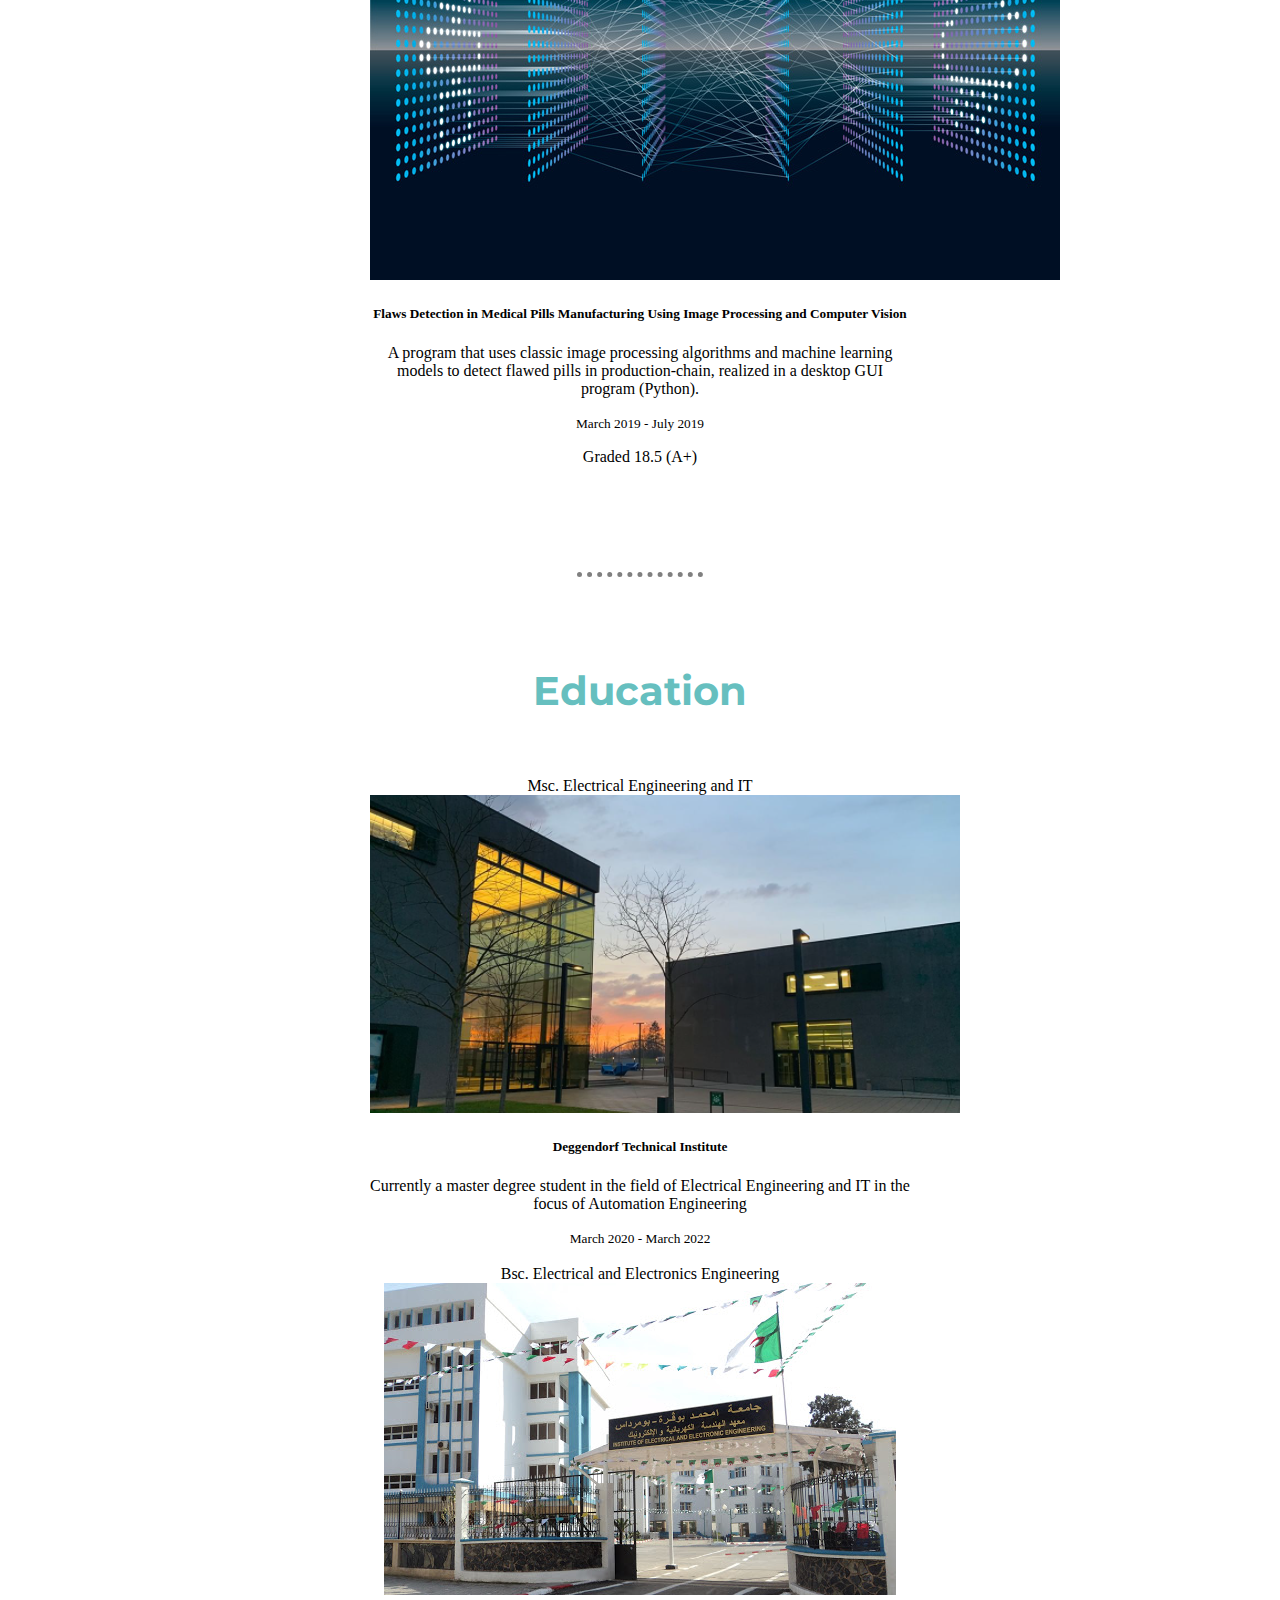
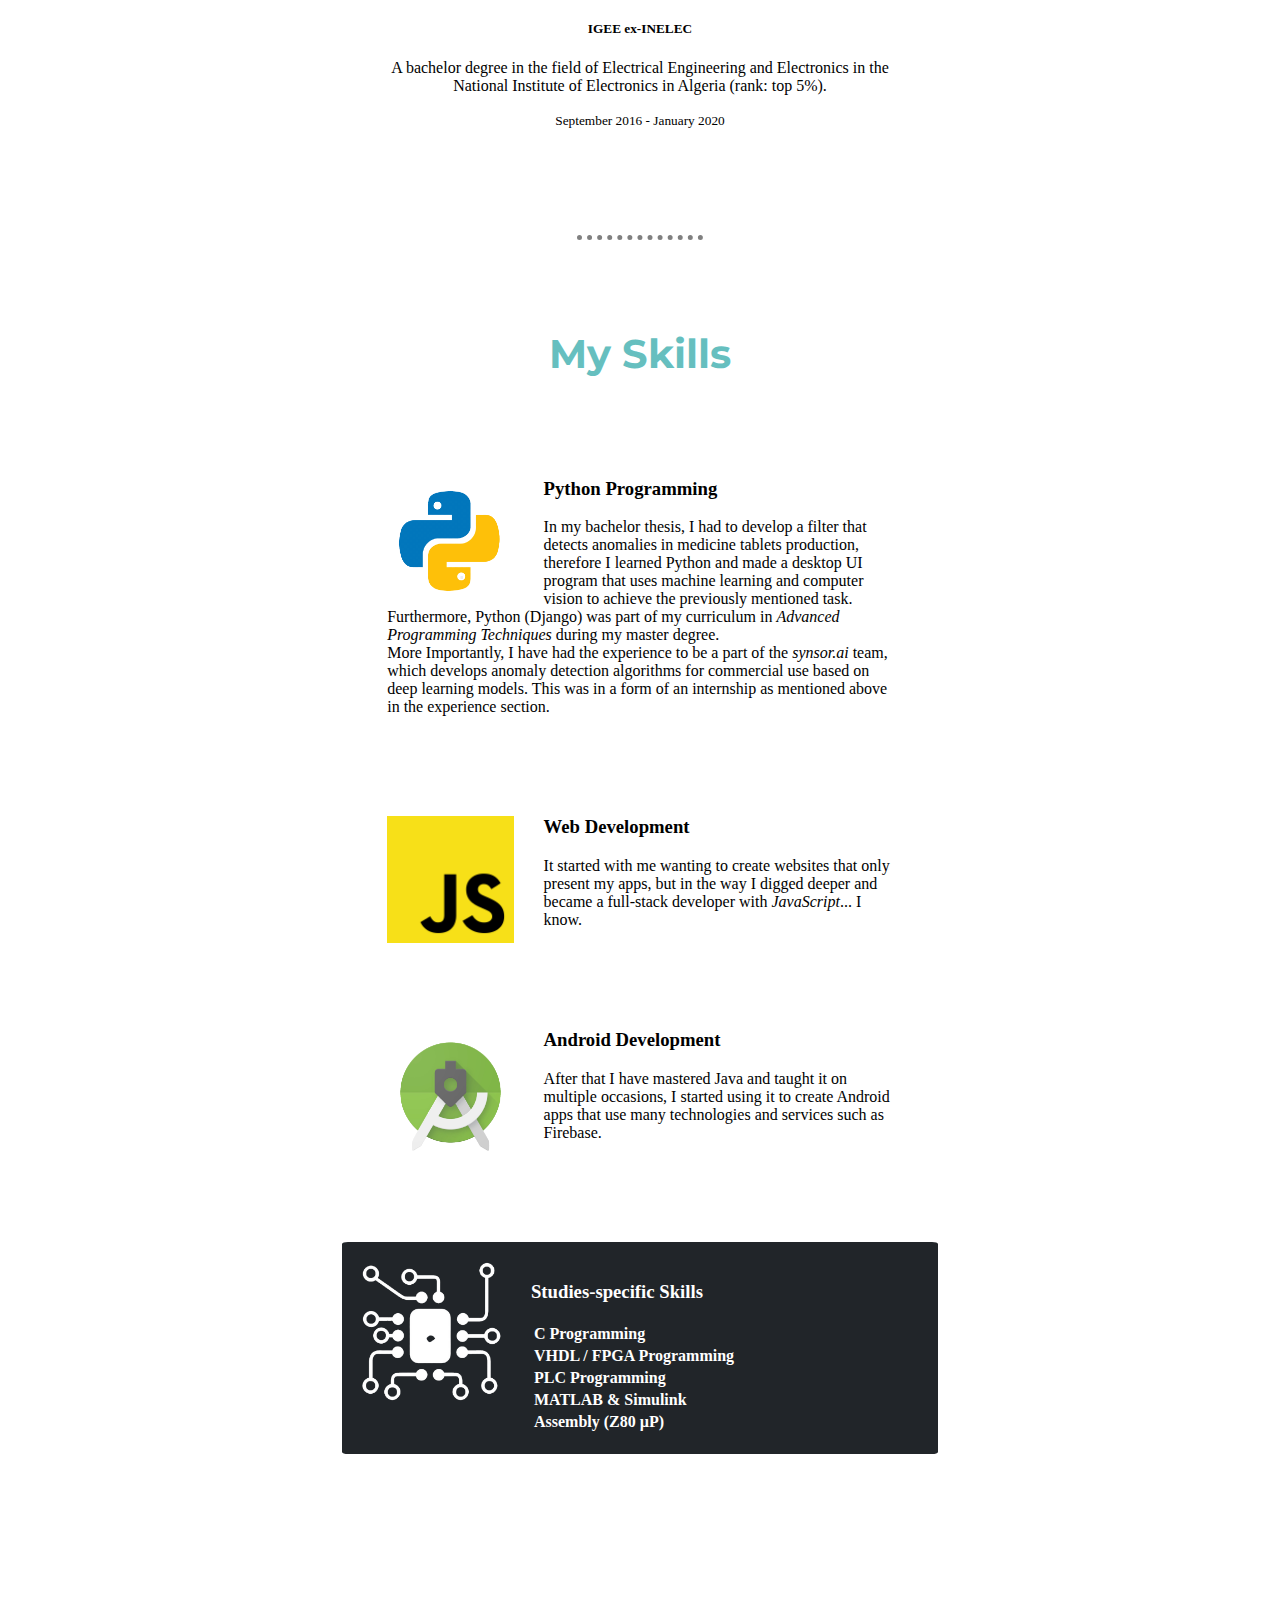
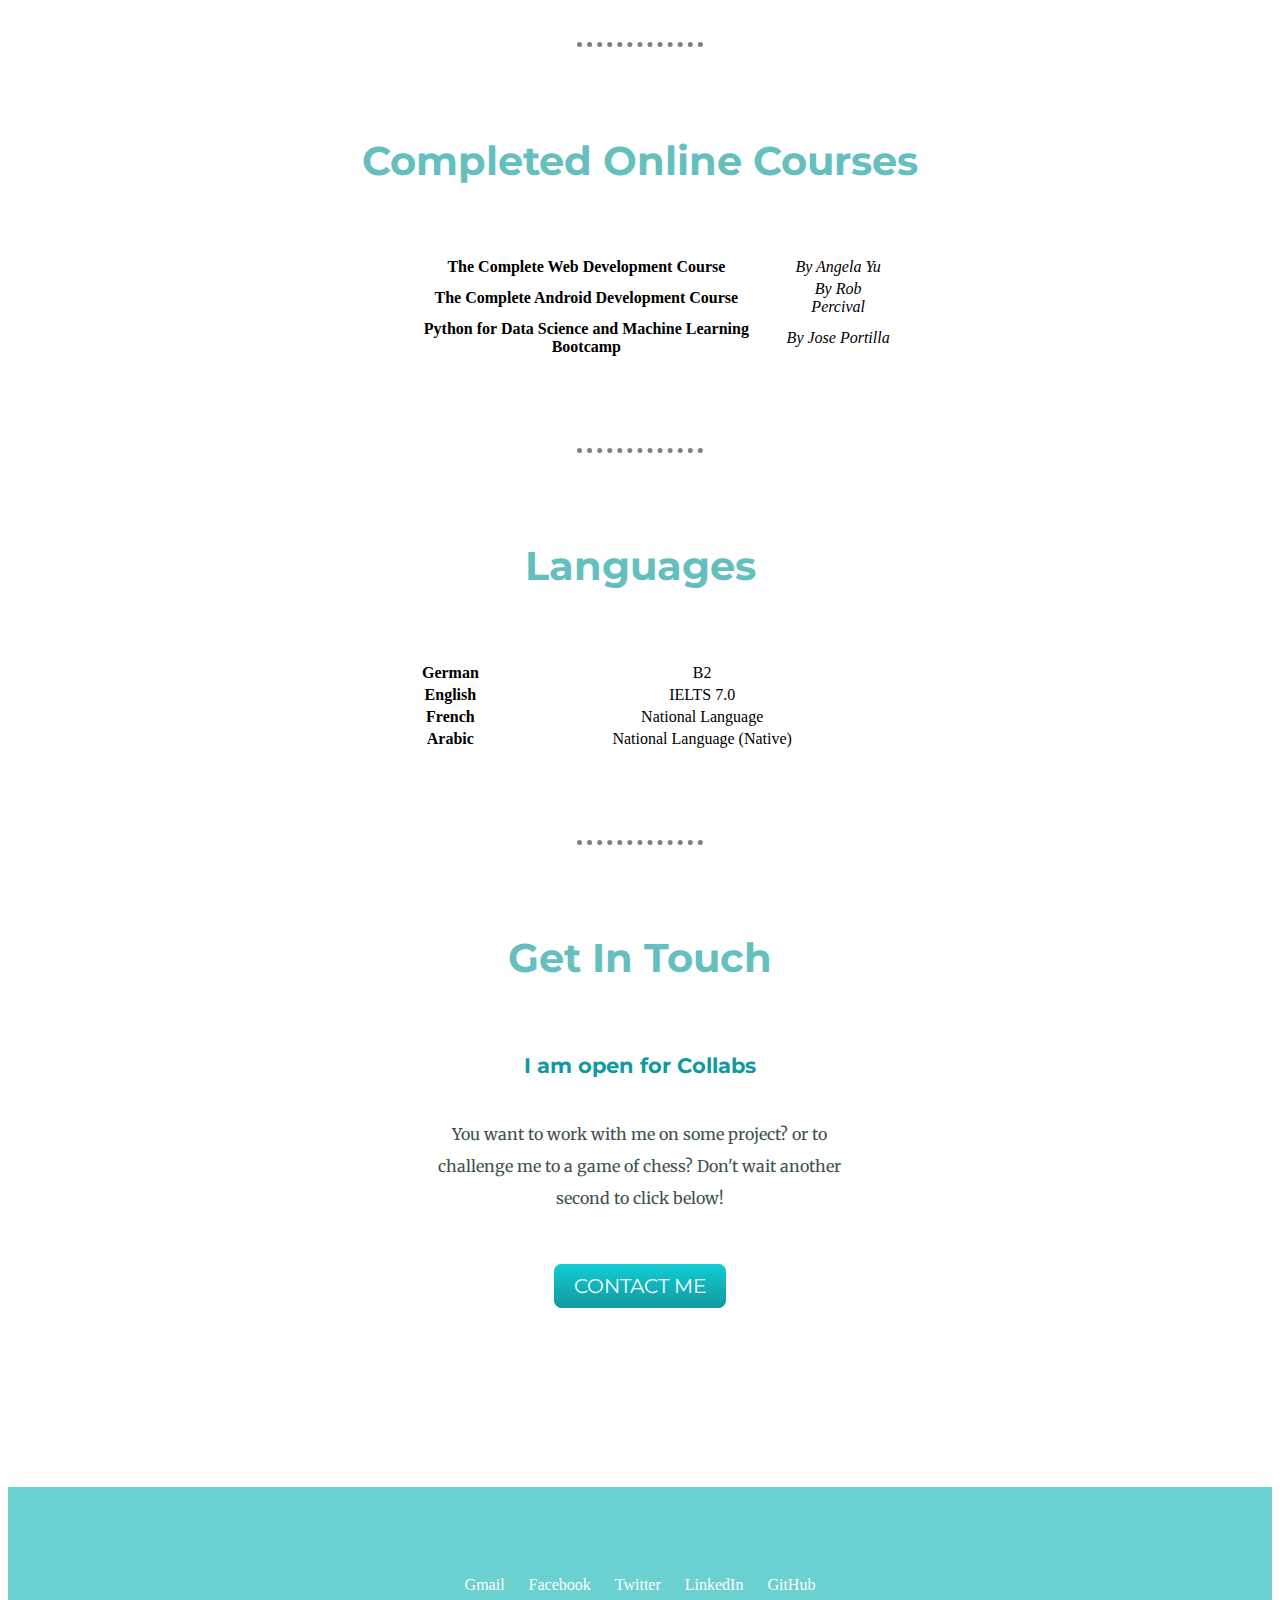
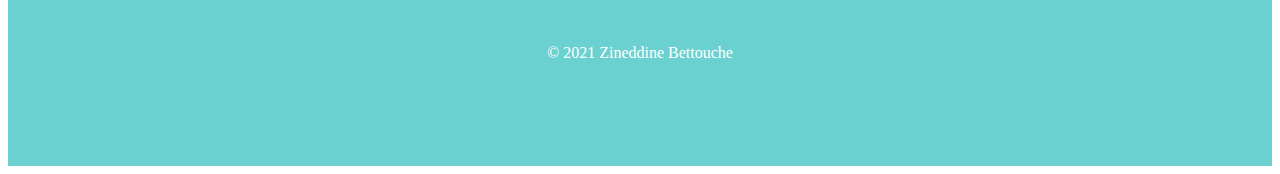
==== commit 3a986383: "updated" ====
--- a/index.html
+++ b/index.html
@@ -92,6 +92,9 @@
         </p>
         <p class="card-text"><small class="text-muted">May 2021 - July 2021</small></p>
       </div>
+      <div class="card-footer">
+        <a class="education-title-a" target="_blank" rel="noopener noreferrer" href="synsor-Certificate-ofemployment.pdf">Certificate of employment</a>
+      </div>
     </div>
     <div class="row">      
       <div class="col-md-6 experience-col">
